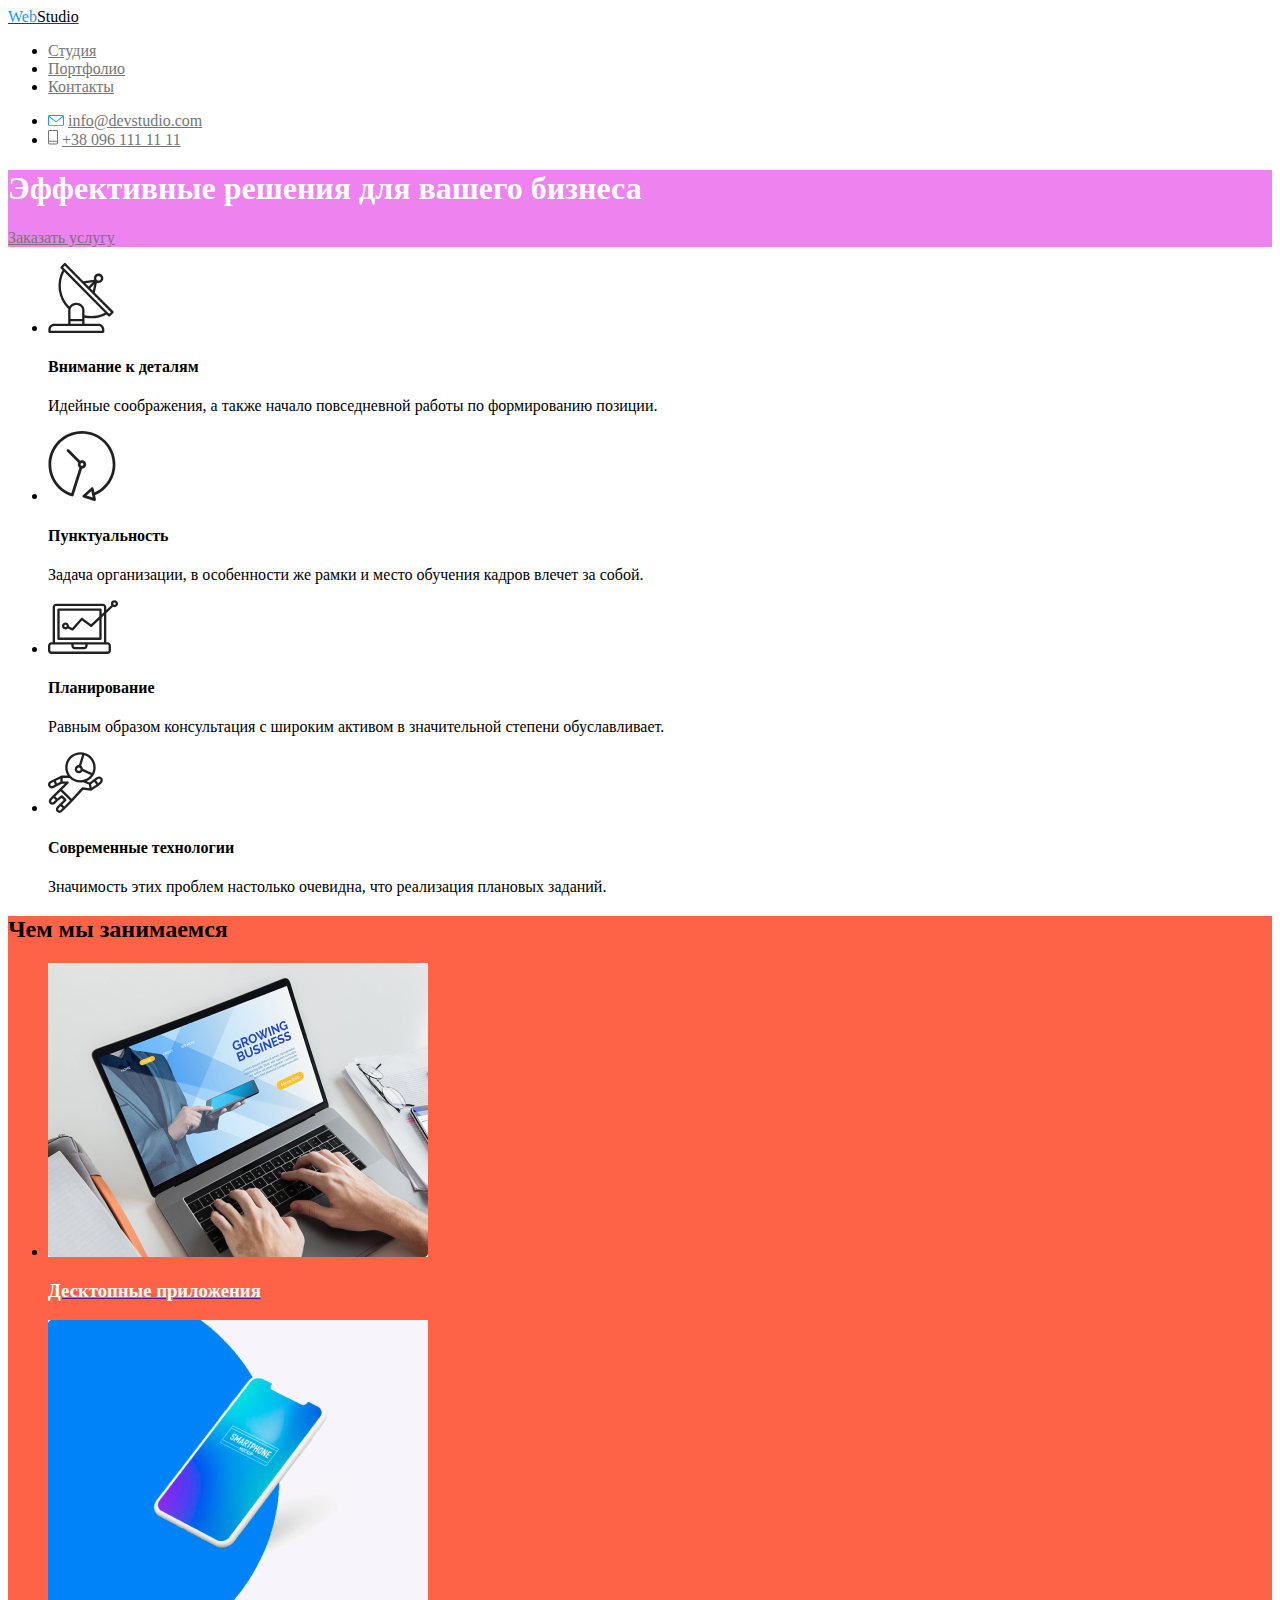
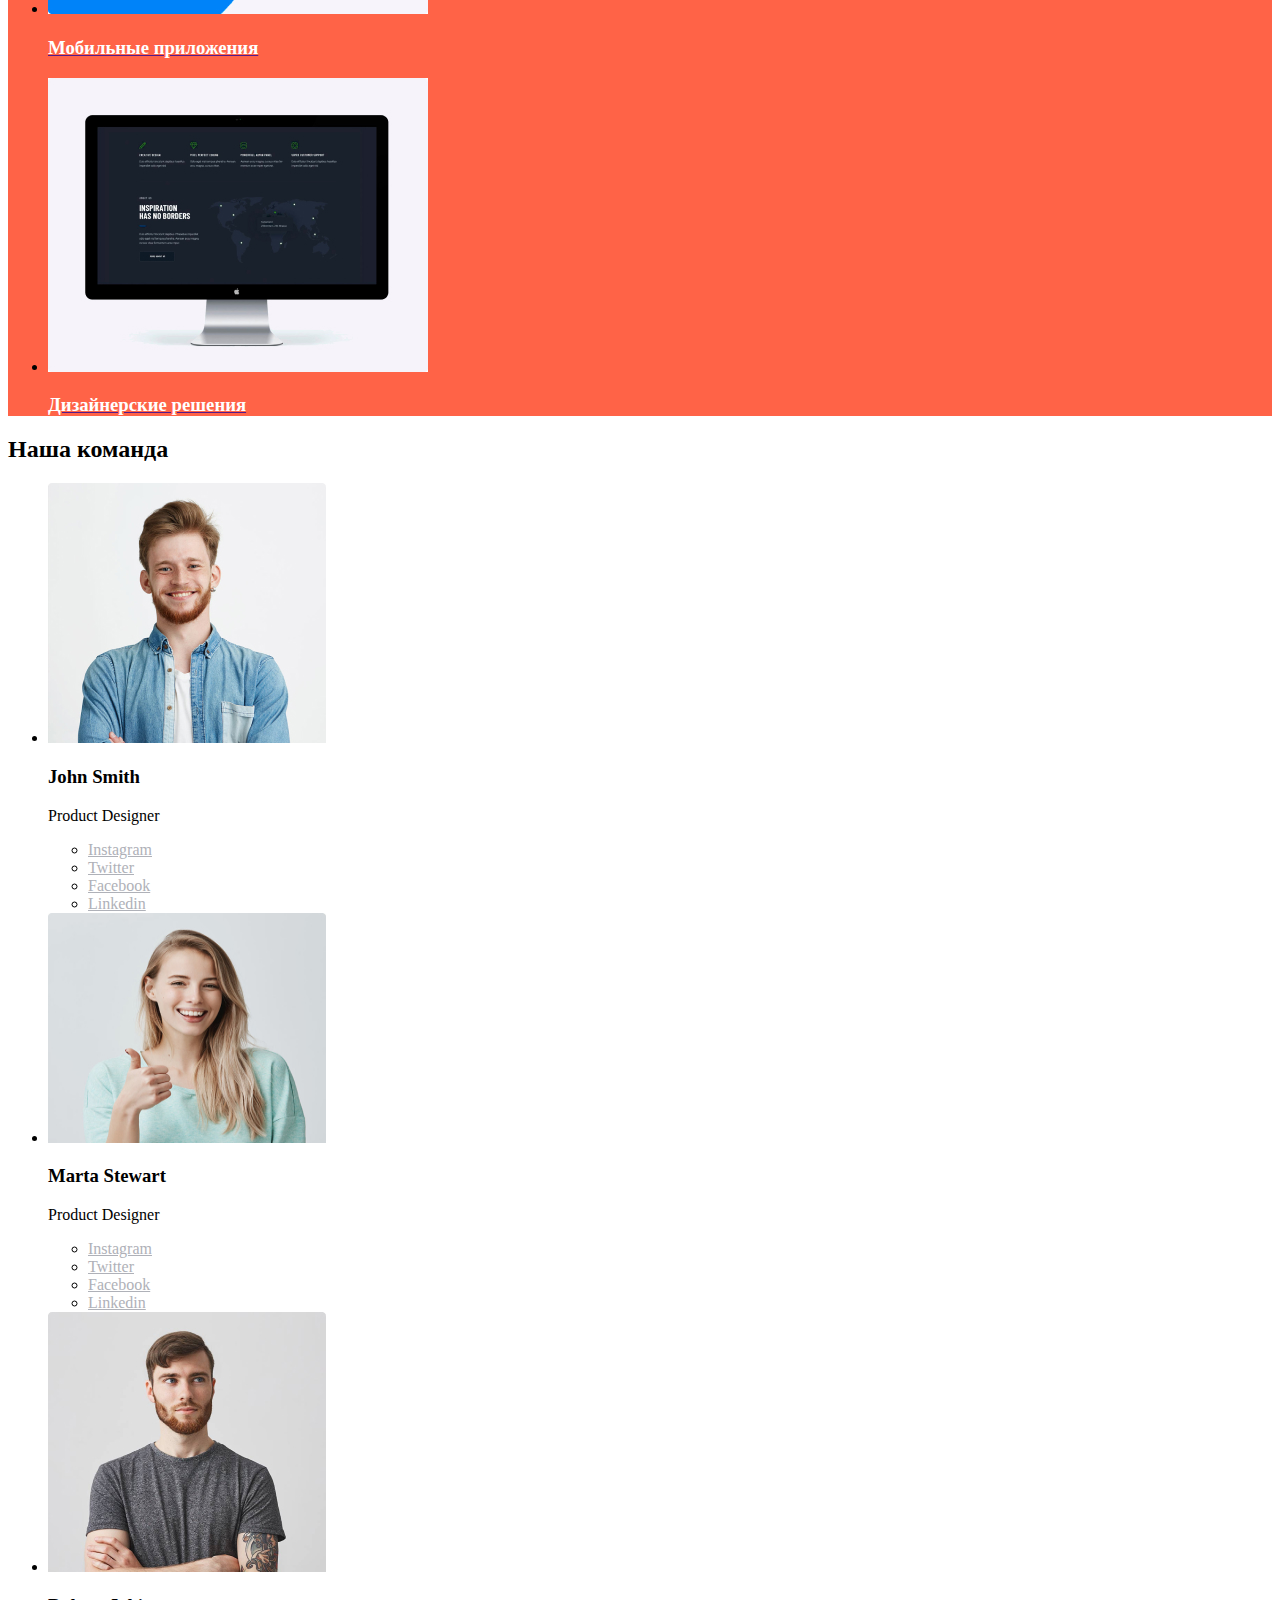
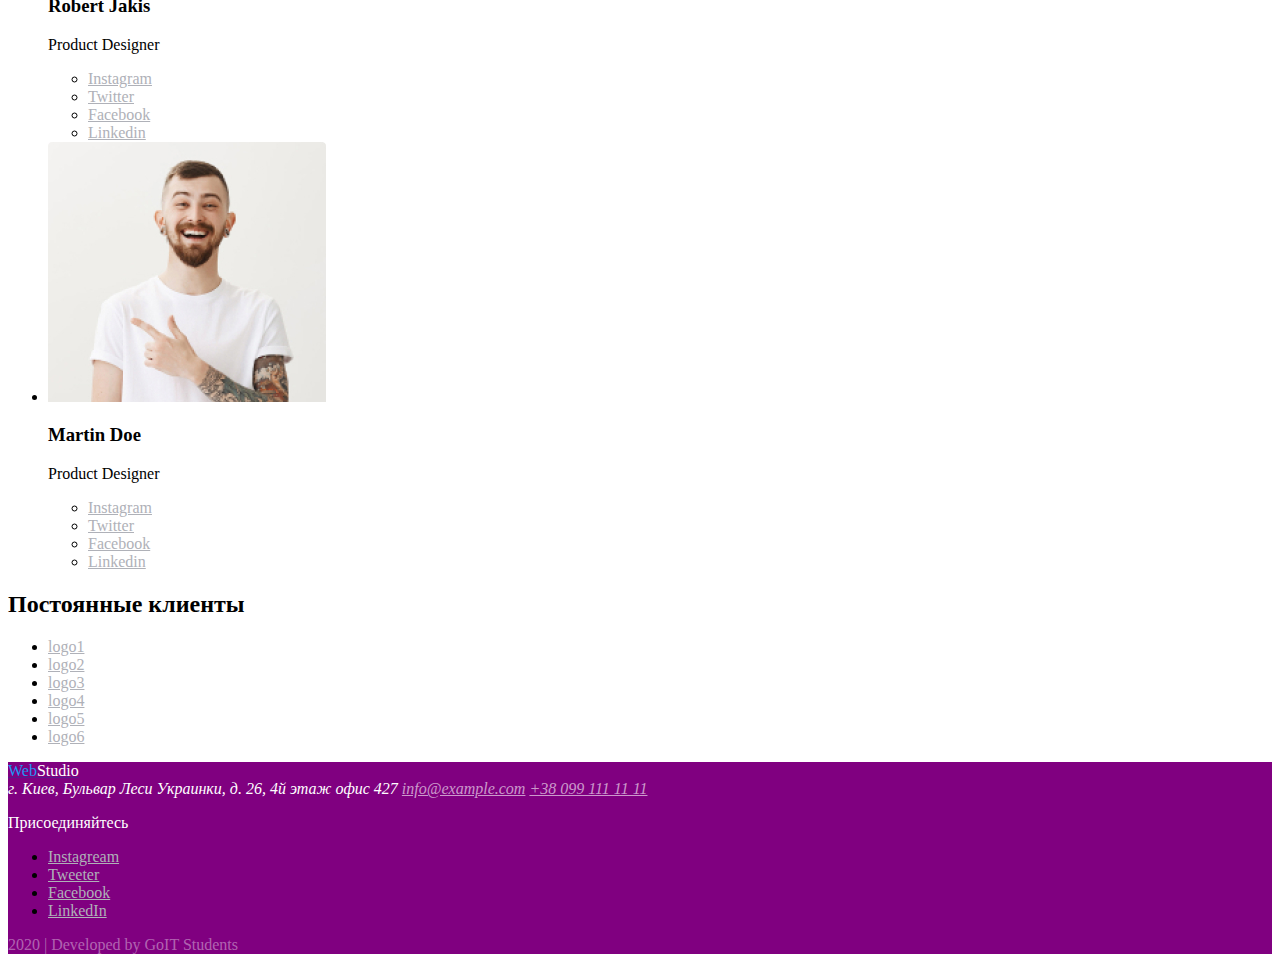
==== index.html @ 1c96712e "dz" ====
<!DOCTYPE html>
<html lang="ru">


<head>
    <meta charset="UTF-8" />
    <meta name="viewport" content="width=device-width, initial-scale=1.0" />
    <title>Studio</title>
    <link rel="stylesheet" href="./css/style.css">
</head>



<body>
    <!-- Шапка сайта! -->
    <header>
        <nav>
            <a href=""><span class="logotype1">Web</span><span class="logo-studio1">Studio</span></a>
            <ul>
                <li><a href="" class="studio">Студия</a></li>
                <li>
                    <a href="" class="portfolio">Портфолио</a>
                </li>
                <li><a href="" class="contacts">Контакты</a></li>
            </ul>


            <ul>
                <li>
                    <img src="./images/mail.svg" alt="почта" />
                    <a href="mailto:info@devstudio.com" class="mail">info@devstudio.com</a>

                </li>


                <li>
                    <img src="./images/phone.svg" alt="телефон" />
                    <a href="tel:+380961111111" class="number">+38 096 111 11 11</a>
                </li>
            </ul>
        </nav>
    </header>
    <main>
        <section class="decision">
            <h1 class="decision-title">Эффективные решения для вашего бизнеса</h1>

            <a href="" class="to-order">Заказать услугу</a>
        </section>
        <section>
            <ul>
                <li>

                    <img src="./images/sattelite.svg" alt="спутник" />

                    <h4>Внимание к деталям</h4>

                    <p>
                        Идейные соображения, а также начало повседневной работы по формированию позиции.
                    </p>

                </li>
                <li>

                    <img src="./images/watch.svg" alt="часы" />
                    <h4>Пунктуальность</h4>

                    <p>Задача организации, в особенности же рамки и место обучения кадров влечет за собой.

                    </p>

                </li>
                <li>

                    <img src="./images/diagram.svg" alt="диаграмма" />
                    <h4>Планирование</h4>

                    <p>Равным образом консультация с широким активом в значительной степени обуславливает.</p>

                </li>
                <li>

                    <img src="./images/spaceman.svg" alt="космонавт" />
                    <h4>Современные технологии</h4>

                    <p>Значимость этих проблем настолько очевидна, что реализация плановых заданий.
                    </p>



                </li>
            </ul>

        </section>
        <section class="doing">
            <h2 class="doing-title">Чем мы занимаемся</h2>

            <ul>
                <li>


                    <!--Графический контент:фотография-->
                    <!--Чем мы занимаемся-->

                    <a href=""><img src="./images/laptop.jpg " alt="ноутбук" width="380" height="294" />

                        <h3 class="doing-desctop">Десктопные приложения</h3>
                    </a>
                </li>

                <li>
                    <a href=""><img src="./images/mobile.jpg" alt="смартфон" width="380" height="294">

                        <h3 class="doing-mobile">Мобильные приложения</h3>
                    </a>
                </li>

                <li>

                    <a href=""><img src="./images/display.jpg" alt="дисплей" width="380" height="294" />

                        <h3 class="doing-display">Дизайнерские решения</h3>
                    </a>


                </li>
            </ul>
            </div>
        </section>
        <section>

            <h2>Наша команда</h2>

            <ul>
                <li>
                    <img src="./images/john.jpg" alt="Джон Смитт" width="278" height="260">
                    <h3>John Smith</h3>
                    <p>Product Designer</p>
                    <ul>
                        <li><a href="" aria-label="Ссылка на Instagram" class="john-link">Instagram</a></li>
                        <li><a href="" aria-label="Ссылка на Twitter" class="john-link">Twitter</a></li>
                        <li><a href="" aria-label="Ссылка на Facebook" class="john-link">Facebook</a></li>
                        <li><a href="" aria-label="Ссылка на Linkedin" class="john-link">Linkedin</a></li>
                    </ul>
                </li>

                <li>
                    <img src="./images/marta.jpg" alt="Марта Стюарт" width="278" height="230">
                    <h3>Marta Stewart</h3>
                    <p>Product Designer</p>
                    <ul>
                        <li><a href="" aria-label="Ссылка на Instagram" class="marta-link">Instagram</a></li>
                        <li><a href="" aria-label="Ссылка на Twitter" class="marta-link">Twitter</a></li>
                        <li><a href="" aria-label="Ссылка на Facebook" class="marta-link">Facebook</a></li>
                        <li><a href="" aria-label="Ссылка на Linkedin" class="marta-link">Linkedin</a></li>
                    </ul>
                </li>


                <li>
                    <img src="./images/robert.jpg" alt="Роберт Джакис" width="278" height="260">
                    <h3>Robert Jakis</h3>
                    <p>Product Designer</p>
                    <ul>
                        <li><a href="" aria-label="Ссылка на Instagram" class="robert-link">Instagram</a></li>
                        <li><a href="" aria-label="Ссылка на Twitter" class="robert-link">Twitter</a></li>
                        <li><a href="" aria-label="Ссылка на Facebook" class="robert-link">Facebook</a></li>
                        <li><a href="" aria-label="Ссылка на Linkedin" class="robert-link">Linkedin</a></li>
                    </ul>
                </li>

                <li>
                    <img src="./images/martin.jpg" alt="Мартин Доу" width="278" height="260">
                    <h3>Martin Doe</h3>
                    <p>Product Designer</p>
                    <ul>
                        <li><a href="" aria-label="Ссылка на Instagram" class="martin-link">Instagram</a></li>
                        <li><a href="" aria-label="Ссылка на Twitter" class="martin-link">Twitter</a></li>
                        <li><a href="" aria-label="Ссылка на Facebook" class="martin-link">Facebook</a></li>
                        <li><a href="" aria-label="Ссылка на Linkedin" class="martin-link">Linkedin</a></li>
                    </ul>
                </li>
            </ul>
            <h2>Постоянные клиенты</h2>

            <ul>
                <li><a href=" " aria-label="ссылка на логотип1 " class="logo">logo1</a></li>
                <li><a href=" " aria-label="ссылка на логотип2 " class="logo">logo2</a></li>
                <li><a href=" " aria-label="ссылка на логотип3 " class="logo">logo3</a></li>
                <li><a href=" " aria-label="ссылка на логотип4 " class="logo">logo4</a></li>
                <li><a href=" " aria-label="ссылка на логотип5 " class="logo">logo5</a></li>
                <li><a href=" " aria-label="ссылка на логотип6 " class="logo">logo6</a></li>


            </ul>
        </section>
    </main>
    <footer class="foot">
        <a href=""><span class="logotype2">Web</span><span class="logo-studio2">Studio</span></a> <address>
            <span class="foot-adress">г. Киев, 
            Бульвар Леси Украинки, д. 26, 
            4й этаж офис 427</span>
            <a href="mailto:info@example.com  " class="foot-mail">info@example.com</a>
            <a href="tel:+380991111111 " class="foot-phone">+38 099 111 11 11</a>
          </address>
        <p class="foot-join">Присоединяйтесь</p>
        <ul>
            <li><a href=" " aria-label="ссылка на Инстаграмм " class="foot-link">Instagream</a></li>
            <li><a href=" " aria-label="ссылка на Твиттер " class="foot-link">Tweeter</a></li>
            <li><a href=" " aria-label="ссылка на Фейсбук " class="foot-link">Facebook</a></li>
            <li><a href=" " aria-label="ссылка на ЛинкедИн " class="foot-link">LinkedIn</a></li>

        </ul>
        <p class="foot-end">2020 | Developed by GoIT Students </p>


    </footer>
</body>
---- css/style.css ----
.body {
                                                                color: teal;
                                                                background-color: tomato;
                                                            }
                                                            
                                                            .logotype1 {
                                                                color: #2196F3;
                                                            }
                                                            
                                                            .logo-studio1 {
                                                                color: black
                                                            }
                                                            
                                                            .studio {
                                                                color: #757575;
                                                            }
                                                            
                                                            .studio:hover,
                                                            .studio:focus {
                                                                color: #2196F3;
                                                            }
                                                            
                                                            .portfolio {
                                                                color: #757575;
                                                            }
                                                            
                                                            .portfolio:hover,
                                                            .portfolio:focus {
                                                                color: #2196F3;
                                                            }
                                                            
                                                            .contacts {
                                                                color: #757575;
                                                            }
                                                            
                                                            .contacts:hover,
                                                            .contacts:focus {
                                                                color: #2196F3;
                                                            }
                                                            
                                                            .mail {
                                                                color: #757575;
                                                            }
                                                            
                                                            .mail:hover,
                                                            .mail:focus {
                                                                color: #2196F3;
                                                            }
                                                            
                                                            .number {
                                                                color: #757575;
                                                            }
                                                            
                                                            .number:hover,
                                                            .number:focus {
                                                                color: #2196F3;
                                                            }
                                                            
                                                            .decision {
                                                                background-color: violet;
                                                            }
                                                            
                                                            .decision-title {
                                                                color: white;
                                                            }
                                                            
                                                            .to-order {
                                                                color: #757575;
                                                            }
                                                            
                                                            .to-order:hover,
                                                            .to-order:focus {
                                                                color: #2196F3;
                                                            }
                                                            
                                                            .doing {
                                                                background-color: tomato;
                                                            }
                                                            
                                                            .doing-title {
                                                                color: black;
                                                            }
                                                            
                                                            .doing-desctop {
                                                                color: white;
                                                            }
                                                            
                                                            .doing-desctop:focus {
                                                                color: #2196F3;
                                                            }
                                                            
                                                            .doing-mobile {
                                                                color: white;
                                                            }
                                                            
                                                            .doing-mobile:focus {
                                                                color: #2196F3;
                                                            }
                                                            
                                                            .doing-display {
                                                                color: white;
                                                            }
                                                            
                                                            .doing-display:focus {
                                                                color: #2196F3;
                                                            }
                                                            
                                                            .john-link {
                                                                color: #AFB1B8;
                                                            }
                                                            
                                                            .john-link:hover,
                                                            .john-link:focus {
                                                                color: #2196F3;
                                                            }
                                                            
                                                            .marta-link {
                                                                color: #AFB1B8;
                                                            }
                                                            
                                                            .marta-link:hover,
                                                            .marta-link:focus {
                                                                color: #2196F3;
                                                            }
                                                            
                                                            .robert-link {
                                                                color: #AFB1B8;
                                                            }
                                                            
                                                            .robert-link:hover,
                                                            .robert-link:focus {
                                                                color: #2196F3;
                                                            }
                                                            
                                                            .martin-link {
                                                                color: #AFB1B8;
                                                            }
                                                            
                                                            .martin-link:hover,
                                                            .martin-link:focus {
                                                                color: #2196F3;
                                                            }
                                                            
                                                            .logo {
                                                                color: #AFB1B8;
                                                            }
                                                            
                                                            .logo:hover,
                                                            .logo:focus {
                                                                color: #2196F3;
                                                            }
                                                            
                                                            .logotype2 {
                                                                color: #2196F3;
                                                            }
                                                            
                                                            .logo-studio2 {
                                                                color: white;
                                                            }
                                                            
                                                            .body {
                                                                color: green;
                                                            }
                                                            
                                                            .foot {
                                                                background-color: purple;
                                                            }
                                                            
                                                            .foot-join {
                                                                color: white;
                                                            }
                                                            
                                                            .foot-adress {
                                                                color: white;
                                                            }
                                                            
                                                            .foot-link {
                                                                color: #AFB1B8;
                                                            }
                                                            
                                                            .foot-link:hover,
                                                            .foot-link:focus {
                                                                color: #2196F3;
                                                            }
                                                            
                                                            .foot-mail {
                                                                color: rgba(255, 255, 255, 0.6);
                                                                ;
                                                            }
                                                            
                                                            .foot-phone {
                                                                color: rgba(255, 255, 255, 0.6);
                                                            }
                                                            
                                                            .foot-end {
                                                                color: rgba(255, 255, 255, 0.4);
                                                            }
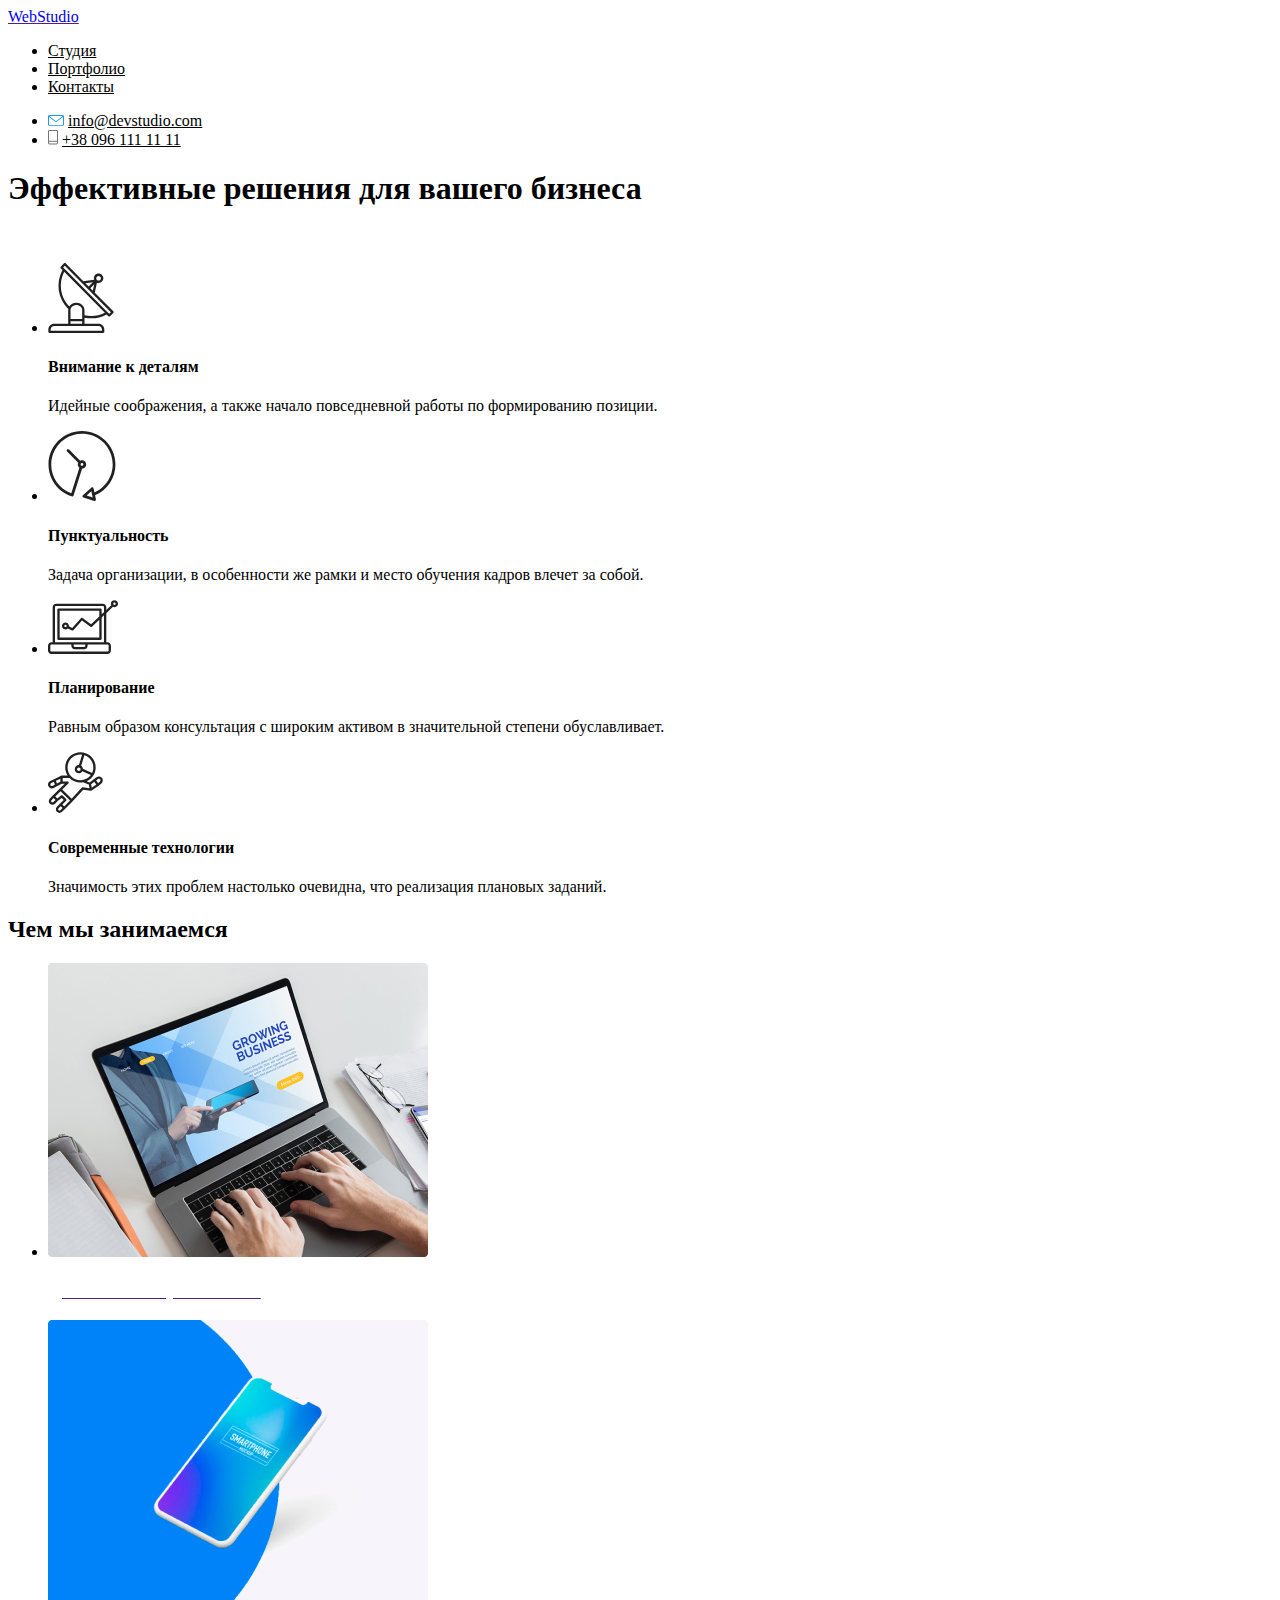
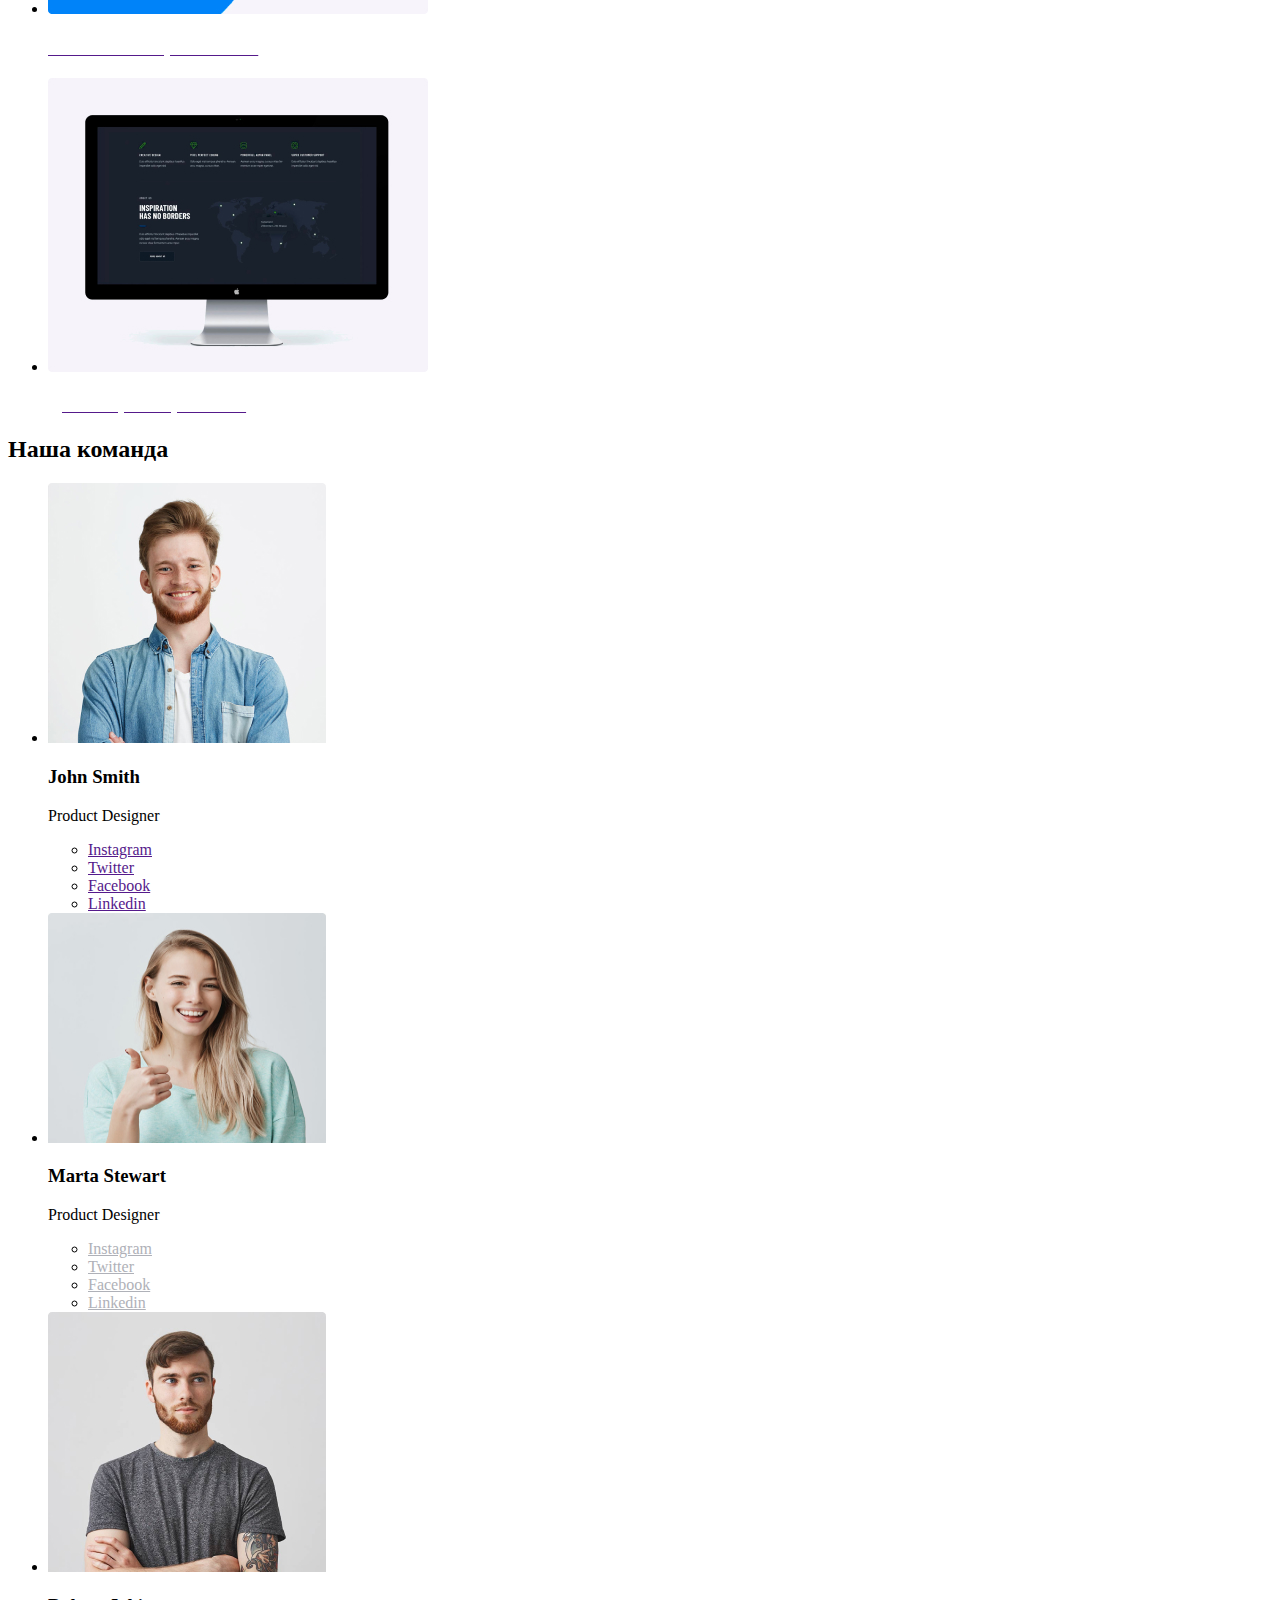
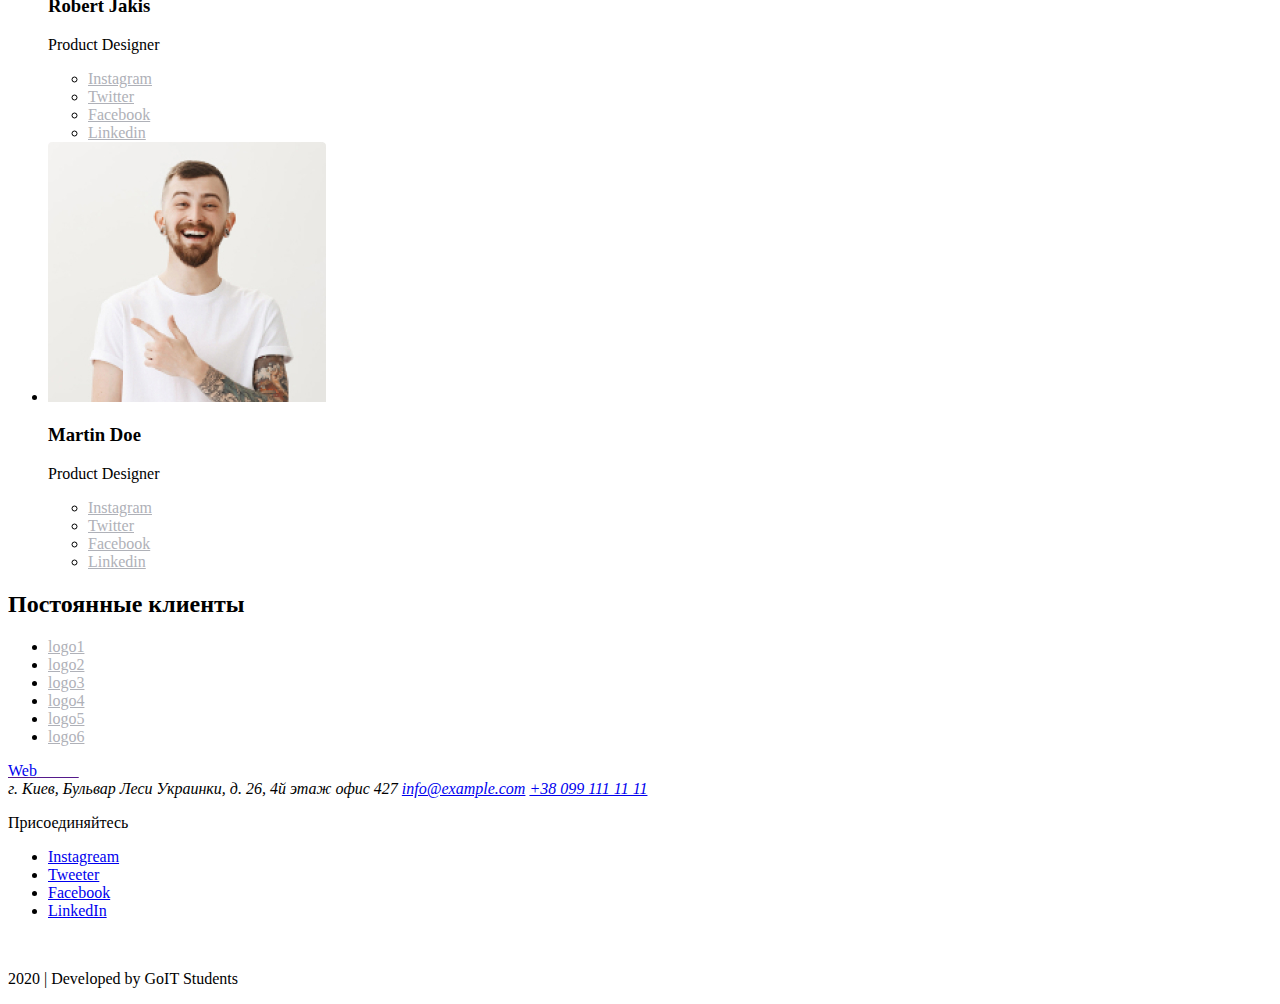
==== commit a59cb82d: "kjj;" ====
--- a/index.html
+++ b/index.html
@@ -15,11 +15,11 @@
     <!-- Шапка сайта! -->
     <header>
         <nav>
-            <a href=""><span class="logotype1">Web</span><span class="logo-studio1">Studio</span></a>
-            <ul>
-                <li><a href="" class="studio">Студия</a></li>
-                <li>
-                    <a href="" class="portfolio">Портфолио</a>
+            <a href=""><span class="web">Web</span><span class="stud-logo">Studio</span></a>
+            <ul>
+                <li><a href="" class="studio-current">Студия</a></li>
+                <li>
+                    <a href="portfolio.html" class="portfolio">Портфолио</a>
                 </li>
                 <li><a href="" class="contacts">Контакты</a></li>
             </ul>
@@ -41,12 +41,12 @@
         </nav>
     </header>
     <main>
-        <section class="decision">
-            <h1 class="decision-title">Эффективные решения для вашего бизнеса</h1>
-
-            <a href="" class="to-order">Заказать услугу</a>
-        </section>
-        <section>
+        <section class="section">
+            <h1 class="section-title">Эффективные решения для вашего бизнеса</h1>
+
+            <a href="" class="button-order">Заказать услугу</a>
+        </section>
+        <section class="section">
             <ul>
                 <li>
 
@@ -90,9 +90,9 @@
                 </li>
             </ul>
 
-        </section>
-        <section class="doing">
-            <h2 class="doing-title">Чем мы занимаемся</h2>
+
+
+            <h2 class="section-title">Чем мы занимаемся</h2>
 
             <ul>
                 <li>
@@ -124,11 +124,11 @@
 
                 </li>
             </ul>
-            </div>
-        </section>
-        <section>
-
-            <h2>Наша команда</h2>
+
+        </section>
+        <section class="section">
+
+            <h2 class="section-title">Наша команда</h2>
 
             <ul>
                 <li>
@@ -180,7 +180,9 @@
                     </ul>
                 </li>
             </ul>
-            <h2>Постоянные клиенты</h2>
+        </section>
+        <section class="section">
+            <h2 class="section-title">Постоянные клиенты</h2>
 
             <ul>
                 <li><a href=" " aria-label="ссылка на логотип1 " class="logo">logo1</a></li>
@@ -195,7 +197,7 @@
         </section>
     </main>
     <footer class="foot">
-        <a href=""><span class="logotype2">Web</span><span class="logo-studio2">Studio</span></a> <address>
+        <a href=""><span class="logo-foot">Web</span><span class="logo-studio">Studio</span></a> <address>
             <span class="foot-adress">г. Киев, 
             Бульвар Леси Украинки, д. 26, 
             4й этаж офис 427</span>
@@ -210,6 +212,7 @@
             <li><a href=" " aria-label="ссылка на ЛинкедИн " class="foot-link">LinkedIn</a></li>
 
         </ul>
+        <a href="" class="button-follower">Подписаться</a>
         <p class="foot-end">2020 | Developed by GoIT Students </p>
 
 
--- a/css/style.css
+++ b/css/style.css
@@ -1,197 +1,166 @@
-                                                            .body {
-                                                                color: teal;
-                                                                background-color: tomato;
-                                                            }
-                                                            
-                                                            .logotype1 {
-                                                                color: #2196F3;
-                                                            }
-                                                            
-                                                            .logo-studio1 {
-                                                                color: black
-                                                            }
-                                                            
-                                                            .studio {
-                                                                color: #757575;
-                                                            }
-                                                            
-                                                            .studio:hover,
-                                                            .studio:focus {
-                                                                color: #2196F3;
-                                                            }
-                                                            
-                                                            .portfolio {
-                                                                color: #757575;
-                                                            }
-                                                            
-                                                            .portfolio:hover,
-                                                            .portfolio:focus {
-                                                                color: #2196F3;
-                                                            }
-                                                            
-                                                            .contacts {
-                                                                color: #757575;
-                                                            }
-                                                            
-                                                            .contacts:hover,
-                                                            .contacts:focus {
-                                                                color: #2196F3;
-                                                            }
-                                                            
-                                                            .mail {
-                                                                color: #757575;
-                                                            }
-                                                            
-                                                            .mail:hover,
-                                                            .mail:focus {
-                                                                color: #2196F3;
-                                                            }
-                                                            
-                                                            .number {
-                                                                color: #757575;
-                                                            }
-                                                            
-                                                            .number:hover,
-                                                            .number:focus {
-                                                                color: #2196F3;
-                                                            }
-                                                            
-                                                            .decision {
-                                                                background-color: violet;
-                                                            }
-                                                            
-                                                            .decision-title {
-                                                                color: white;
-                                                            }
-                                                            
-                                                            .to-order {
-                                                                color: #757575;
-                                                            }
-                                                            
-                                                            .to-order:hover,
-                                                            .to-order:focus {
-                                                                color: #2196F3;
-                                                            }
-                                                            
-                                                            .doing {
-                                                                background-color: tomato;
-                                                            }
-                                                            
-                                                            .doing-title {
-                                                                color: black;
-                                                            }
-                                                            
-                                                            .doing-desctop {
-                                                                color: white;
-                                                            }
-                                                            
-                                                            .doing-desctop:focus {
-                                                                color: #2196F3;
-                                                            }
-                                                            
-                                                            .doing-mobile {
-                                                                color: white;
-                                                            }
-                                                            
-                                                            .doing-mobile:focus {
-                                                                color: #2196F3;
-                                                            }
-                                                            
-                                                            .doing-display {
-                                                                color: white;
-                                                            }
-                                                            
-                                                            .doing-display:focus {
-                                                                color: #2196F3;
-                                                            }
-                                                            
-                                                            .john-link {
-                                                                color: #AFB1B8;
-                                                            }
-                                                            
-                                                            .john-link:hover,
-                                                            .john-link:focus {
-                                                                color: #2196F3;
-                                                            }
-                                                            
-                                                            .marta-link {
-                                                                color: #AFB1B8;
-                                                            }
-                                                            
-                                                            .marta-link:hover,
-                                                            .marta-link:focus {
-                                                                color: #2196F3;
-                                                            }
-                                                            
-                                                            .robert-link {
-                                                                color: #AFB1B8;
-                                                            }
-                                                            
-                                                            .robert-link:hover,
-                                                            .robert-link:focus {
-                                                                color: #2196F3;
-                                                            }
-                                                            
-                                                            .martin-link {
-                                                                color: #AFB1B8;
-                                                            }
-                                                            
-                                                            .martin-link:hover,
-                                                            .martin-link:focus {
-                                                                color: #2196F3;
-                                                            }
-                                                            
-                                                            .logo {
-                                                                color: #AFB1B8;
-                                                            }
-                                                            
-                                                            .logo:hover,
-                                                            .logo:focus {
-                                                                color: #2196F3;
-                                                            }
-                                                            
-                                                            .logotype2 {
-                                                                color: #2196F3;
-                                                            }
-                                                            
-                                                            .logo-studio2 {
-                                                                color: white;
-                                                            }
-                                                            
-                                                            .body {
-                                                                color: green;
-                                                            }
-                                                            
-                                                            .foot {
-                                                                background-color: purple;
-                                                            }
-                                                            
-                                                            .foot-join {
-                                                                color: white;
-                                                            }
-                                                            
-                                                            .foot-adress {
-                                                                color: white;
-                                                            }
-                                                            
-                                                            .foot-link {
-                                                                color: #AFB1B8;
-                                                            }
-                                                            
-                                                            .foot-link:hover,
-                                                            .foot-link:focus {
-                                                                color: #2196F3;
-                                                            }
-                                                            
-                                                            .foot-mail {
-                                                                color: rgba(255, 255, 255, 0.6);
-                                                                ;
-                                                            }
-                                                            
-                                                            .foot-phone {
-                                                                color: rgba(255, 255, 255, 0.6);
-                                                            }
-                                                            
-                                                            .foot-end {
-                                                                color: rgba(255, 255, 255, 0.4);
-                                                            }+.section-title {
+    color: var(--tital-color);
+}
+
+
+/*site head*/
+
+.web {
+    color: var(--accent-color)
+}
+
+.stud-logo {
+    color: var(--tital-color)
+}
+
+.studio {
+    color: var(--primary-color)
+}
+
+.studio-current {
+    color: var(--tital-color);
+}
+
+.studio:hover,
+.studio:focus {
+    color: var(--accent-color);
+}
+
+.portfolio {
+    color: var(--primary-color);
+}
+
+.portfolio-current {
+    color: var(--tital-color);
+}
+
+.portfolio:hover,
+.portfolio:focus {
+    color: var(--accent-color);
+}
+
+.contacts {
+    color: var(--primary-color);
+}
+
+.contacts:hover,
+.contacts:focus {
+    color: var(--accent-color);
+}
+
+.mail {
+    color: var(--primary-color);
+}
+
+.mail:hover,
+.mail:focus {
+    color: var(--accent-color);
+}
+
+.number {
+    color: var(--primary-color);
+}
+
+.number:hover,
+.number:focus {
+    color: var(--accent-color);
+}
+
+
+/*чем мы занимаемся*/
+
+. .decision-title {
+    color: white;
+}
+
+.doing-desctop {
+    color: white;
+}
+
+.doing-desctop:focus {
+    color: var(--accent-color);
+}
+
+.doing-mobile {
+    color: white;
+}
+
+.doing-mobile:focus {
+    color: var(--accent-color);
+}
+
+.doing-display {
+    color: white;
+}
+
+.doing-display:focus {
+    color: var(--accent-color);
+}
+
+
+/*Наша команда*/
+
+
+}
+.john-link {
+    color: #AFB1B8;
+}
+.john-link:hover,
+.john-link:focus {
+    color: var(--accent-color);
+}
+.marta-link {
+    color: #AFB1B8;
+}
+.marta-link:hover,
+.marta-link:focus {
+    color: var(--accent-color);
+}
+.robert-link {
+    color: #AFB1B8;
+}
+.robert-link:hover,
+.robert-link:focus {
+    color: var(--accent-color);
+}
+.martin-link {
+    color: #AFB1B8;
+}
+.martin-link:hover,
+.martin-link:focus {
+    color: var(--accent-color);
+}
+
+/*Постоянные клиенты*/
+.logo {
+    color: #AFB1B8;
+}
+.logo:hover,
+.logo:focus {
+    color: var(--accent-color);
+}
+.logo-foot {
+    color: var(--accent-color);
+}
+.logo-studio {
+    color: white;
+}
+
+/*кнопка*/
+.button-order {
+    color: white;
+    background-color: var(--accent-color);
+}
+.button-follower {
+    color: white;
+    background-color: var(--accent-color);
+}
+.font {
+    background-color: darkslategray;
+}
+.button-list {
+    color: black;
+}
+.button-list:hover {
+    color: var(--accent-color)
+}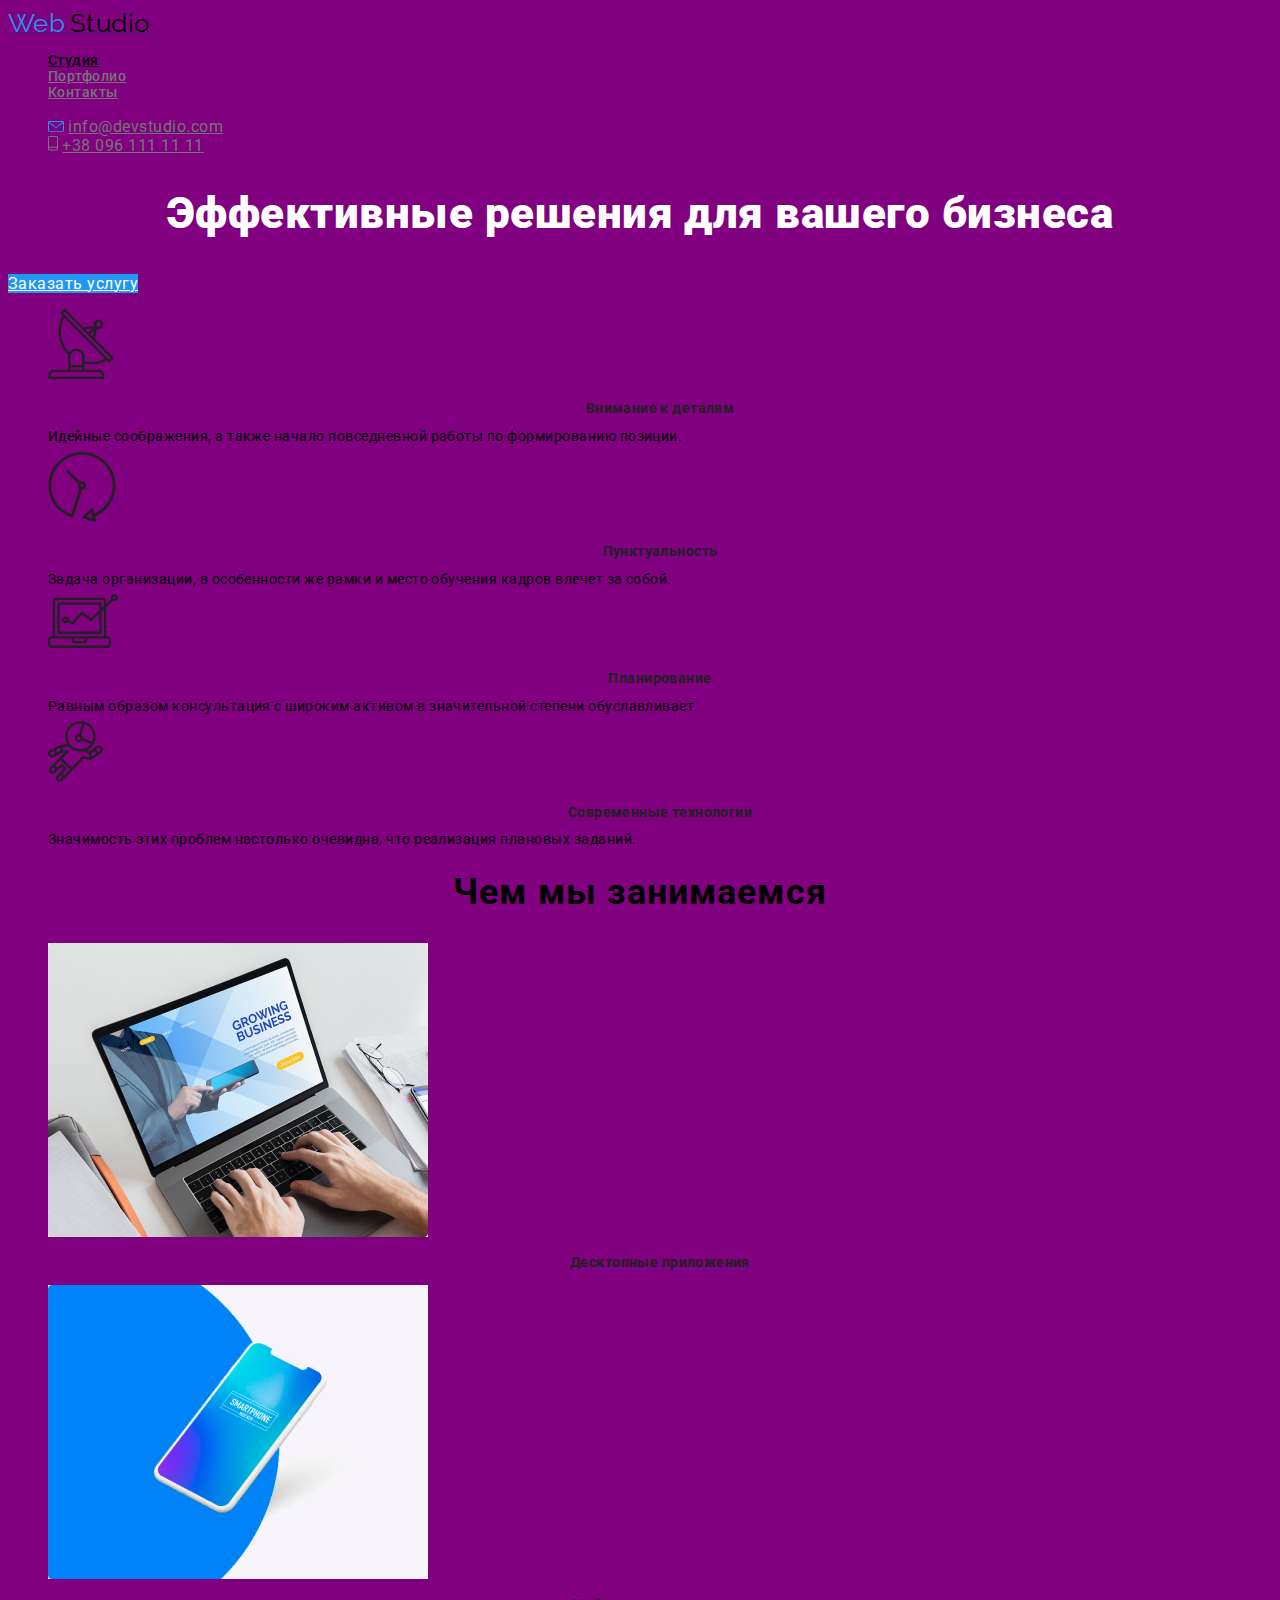
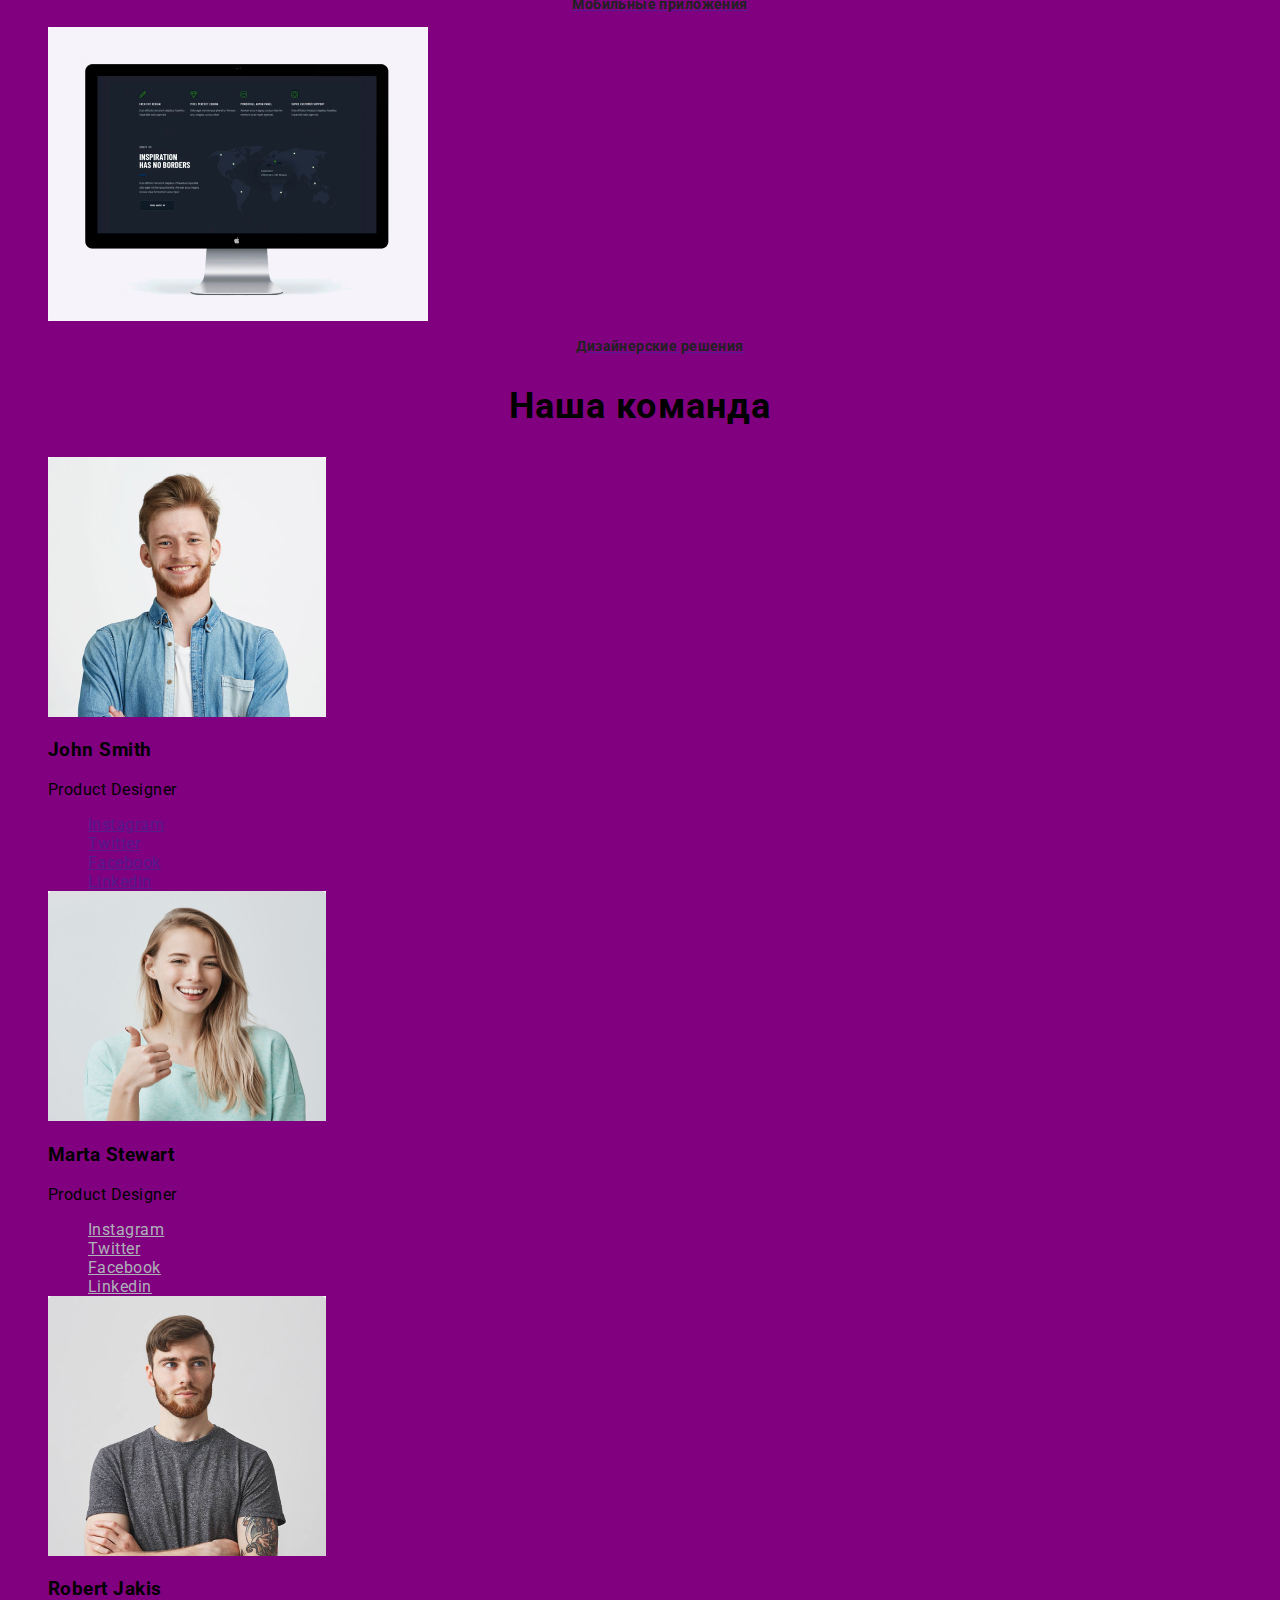
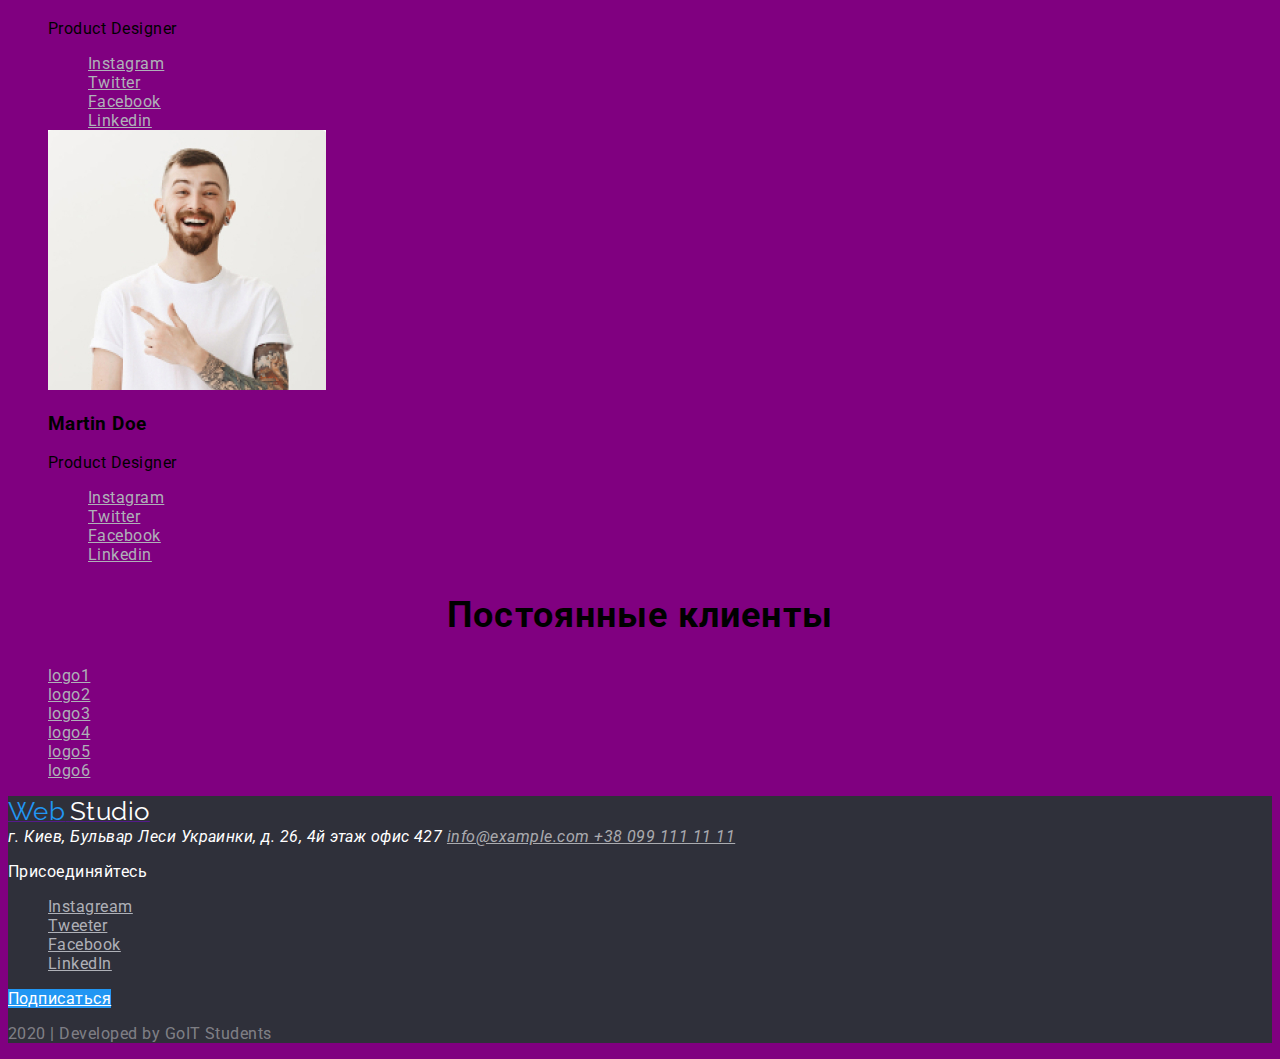
==== commit 06d6965d: "dz2" ====
--- a/index.html
+++ b/index.html
@@ -1,22 +1,25 @@
 <!DOCTYPE html>
 <html lang="ru">
-
 
 <head>
     <meta charset="UTF-8" />
     <meta name="viewport" content="width=device-width, initial-scale=1.0" />
     <title>Studio</title>
-    <link rel="stylesheet" href="./css/style.css">
+    <link rel="stylesheet" href="./css/style.css" />
+    <link rel="stylesheet" href="./css/common.css" />
+    <link rel="stylesheet" href="./css/footer.css" />
+    <link href="https://fonts.googleapis.com/css2?family=Raleway:wght@700&family=Roboto:wght@400;500;700;900&display=swap" rel="stylesheet">
 </head>
-
-
 
 <body>
     <!-- Шапка сайта! -->
     <header>
         <nav>
-            <a href=""><span class="web">Web</span><span class="stud-logo">Studio</span></a>
-            <ul>
+            <a href="">
+                <span class="nav-web">Web</span>
+                <span class="nav-studio">Studio</span>
+            </a>
+            <ul class="features">
                 <li><a href="" class="studio-current">Студия</a></li>
                 <li>
                     <a href="portfolio.html" class="portfolio">Портфолио</a>
@@ -24,14 +27,13 @@
                 <li><a href="" class="contacts">Контакты</a></li>
             </ul>
 
-
             <ul>
                 <li>
                     <img src="./images/mail.svg" alt="почта" />
-                    <a href="mailto:info@devstudio.com" class="mail">info@devstudio.com</a>
-
-                </li>
-
+                    <a href="mailto:info@devstudio.com" class="mail">
+              info@devstudio.com
+            </a>
+                </li>
 
                 <li>
                     <img src="./images/phone.svg" alt="телефон" />
@@ -41,180 +43,261 @@
         </nav>
     </header>
     <main>
-        <section class="section">
-            <h1 class="section-title">Эффективные решения для вашего бизнеса</h1>
+        <section>
+            <h1 class="section">Эффективные решения для вашего бизнеса</h1>
 
             <a href="" class="button-order">Заказать услугу</a>
         </section>
-        <section class="section">
-            <ul>
-                <li>
-
+        <section>
+            <ul>
+                <li>
                     <img src="./images/sattelite.svg" alt="спутник" />
 
-                    <h4>Внимание к деталям</h4>
-
-                    <p>
+                    <h4 class="section-list">Внимание к деталям</h4>
+
+                    <p class="section-text">
                         Идейные соображения, а также начало повседневной работы по формированию позиции.
                     </p>
-
-                </li>
-                <li>
-
+                </li>
+                <li>
                     <img src="./images/watch.svg" alt="часы" />
-                    <h4>Пунктуальность</h4>
-
-                    <p>Задача организации, в особенности же рамки и место обучения кадров влечет за собой.
-
+                    <h4 class="section-list">Пунктуальность</h4>
+
+                    <p class="section-text">
+                        Задача организации, в особенности же рамки и место обучения кадров влечет за собой.
                     </p>
-
-                </li>
-                <li>
-
+                </li>
+                <li>
                     <img src="./images/diagram.svg" alt="диаграмма" />
-                    <h4>Планирование</h4>
-
-                    <p>Равным образом консультация с широким активом в значительной степени обуславливает.</p>
-
-                </li>
-                <li>
-
+                    <h4 class="section-list">Планирование</h4>
+
+                    <p class="section-text">
+                        Равным образом консультация с широким активом в значительной степени обуславливает.
+                    </p>
+                </li>
+                <li>
                     <img src="./images/spaceman.svg" alt="космонавт" />
-                    <h4>Современные технологии</h4>
-
-                    <p>Значимость этих проблем настолько очевидна, что реализация плановых заданий.
+                    <h4 class="section-list">Современные технологии</h4>
+
+                    <p class="section-text">
+                        Значимость этих проблем настолько очевидна, что реализация плановых заданий.
                     </p>
-
-
-
-                </li>
-            </ul>
-
-
+                </li>
+            </ul>
 
             <h2 class="section-title">Чем мы занимаемся</h2>
 
             <ul>
                 <li>
-
-
                     <!--Графический контент:фотография-->
                     <!--Чем мы занимаемся-->
 
-                    <a href=""><img src="./images/laptop.jpg " alt="ноутбук" width="380" height="294" />
-
-                        <h3 class="doing-desctop">Десктопные приложения</h3>
+                    <a href="">
+                        <img src="./images/laptop.jpg " alt="ноутбук" width="380" height="294" />
+
+                        <h3 class="section-list">Десктопные приложения</h3>
                     </a>
                 </li>
 
                 <li>
-                    <a href=""><img src="./images/mobile.jpg" alt="смартфон" width="380" height="294">
-
-                        <h3 class="doing-mobile">Мобильные приложения</h3>
+                    <a href="">
+                        <img src="./images/mobile.jpg" alt="смартфон" width="380" height="294" />
+
+                        <h3 class="section-list">Мобильные приложения</h3>
                     </a>
                 </li>
 
                 <li>
-
-                    <a href=""><img src="./images/display.jpg" alt="дисплей" width="380" height="294" />
-
-                        <h3 class="doing-display">Дизайнерские решения</h3>
+                    <a href="">
+                        <img src="./images/display.jpg" alt="дисплей" width="380" height="294" />
+
+                        <h3 class="section-list">Дизайнерские решения</h3>
                     </a>
-
-
-                </li>
-            </ul>
-
+                </li>
+            </ul>
         </section>
-        <section class="section">
-
+        <section>
             <h2 class="section-title">Наша команда</h2>
 
             <ul>
                 <li>
-                    <img src="./images/john.jpg" alt="Джон Смитт" width="278" height="260">
-                    <h3>John Smith</h3>
+                    <img src="./images/john.jpg" alt="Джон Смитт" width="278" height="260" />
+                    <h3 class="name-list">John Smith</h3>
                     <p>Product Designer</p>
                     <ul>
-                        <li><a href="" aria-label="Ссылка на Instagram" class="john-link">Instagram</a></li>
-                        <li><a href="" aria-label="Ссылка на Twitter" class="john-link">Twitter</a></li>
-                        <li><a href="" aria-label="Ссылка на Facebook" class="john-link">Facebook</a></li>
-                        <li><a href="" aria-label="Ссылка на Linkedin" class="john-link">Linkedin</a></li>
+                        <li>
+                            <a href="" aria-label="Ссылка на Instagram" class="john-link">
+                  Instagram
+                </a>
+                        </li>
+                        <li>
+                            <a href="" aria-label="Ссылка на Twitter" class="john-link">
+                  Twitter
+                </a>
+                        </li>
+                        <li>
+                            <a href="" aria-label="Ссылка на Facebook" class="john-link">
+                  Facebook
+                </a>
+                        </li>
+                        <li>
+                            <a href="" aria-label="Ссылка на Linkedin" class="john-link">
+                  Linkedin
+                </a>
+                        </li>
                     </ul>
                 </li>
 
                 <li>
-                    <img src="./images/marta.jpg" alt="Марта Стюарт" width="278" height="230">
-                    <h3>Marta Stewart</h3>
+                    <img src="./images/marta.jpg" alt="Марта Стюарт" width="278" height="230" />
+                    <h3 class="name-list">Marta Stewart</h3>
                     <p>Product Designer</p>
                     <ul>
-                        <li><a href="" aria-label="Ссылка на Instagram" class="marta-link">Instagram</a></li>
-                        <li><a href="" aria-label="Ссылка на Twitter" class="marta-link">Twitter</a></li>
-                        <li><a href="" aria-label="Ссылка на Facebook" class="marta-link">Facebook</a></li>
-                        <li><a href="" aria-label="Ссылка на Linkedin" class="marta-link">Linkedin</a></li>
+                        <li>
+                            <a href="" aria-label="Ссылка на Instagram" class="marta-link">
+                  Instagram
+                </a>
+                        </li>
+                        <li>
+                            <a href="" aria-label="Ссылка на Twitter" class="marta-link">
+                  Twitter
+                </a>
+                        </li>
+                        <li>
+                            <a href="" aria-label="Ссылка на Facebook" class="marta-link">
+                  Facebook
+                </a>
+                        </li>
+                        <li>
+                            <a href="" aria-label="Ссылка на Linkedin" class="marta-link">
+                  Linkedin
+                </a>
+                        </li>
                     </ul>
                 </li>
 
-
-                <li>
-                    <img src="./images/robert.jpg" alt="Роберт Джакис" width="278" height="260">
-                    <h3>Robert Jakis</h3>
+                <li>
+                    <img src="./images/robert.jpg" alt="Роберт Джакис" width="278" height="260" />
+                    <h3 class="name-list">Robert Jakis</h3>
                     <p>Product Designer</p>
                     <ul>
-                        <li><a href="" aria-label="Ссылка на Instagram" class="robert-link">Instagram</a></li>
-                        <li><a href="" aria-label="Ссылка на Twitter" class="robert-link">Twitter</a></li>
-                        <li><a href="" aria-label="Ссылка на Facebook" class="robert-link">Facebook</a></li>
-                        <li><a href="" aria-label="Ссылка на Linkedin" class="robert-link">Linkedin</a></li>
+                        <li>
+                            <a href="" aria-label="Ссылка на Instagram" class="robert-link">
+                  Instagram
+                </a>
+                        </li>
+                        <li>
+                            <a href="" aria-label="Ссылка на Twitter" class="robert-link">
+                  Twitter
+                </a>
+                        </li>
+                        <li>
+                            <a href="" aria-label="Ссылка на Facebook" class="robert-link">
+                  Facebook
+                </a>
+                        </li>
+                        <li>
+                            <a href="" aria-label="Ссылка на Linkedin" class="robert-link">
+                  Linkedin
+                </a>
+                        </li>
                     </ul>
                 </li>
 
                 <li>
-                    <img src="./images/martin.jpg" alt="Мартин Доу" width="278" height="260">
-                    <h3>Martin Doe</h3>
+                    <img src="./images/martin.jpg" alt="Мартин Доу" width="278" height="260" />
+                    <h3 class="name-list">Martin Doe</h3>
                     <p>Product Designer</p>
                     <ul>
-                        <li><a href="" aria-label="Ссылка на Instagram" class="martin-link">Instagram</a></li>
-                        <li><a href="" aria-label="Ссылка на Twitter" class="martin-link">Twitter</a></li>
-                        <li><a href="" aria-label="Ссылка на Facebook" class="martin-link">Facebook</a></li>
-                        <li><a href="" aria-label="Ссылка на Linkedin" class="martin-link">Linkedin</a></li>
+                        <li>
+                            <a href="" aria-label="Ссылка на Instagram" class="martin-link">
+                  Instagram
+                </a>
+                        </li>
+                        <li>
+                            <a href="" aria-label="Ссылка на Twitter" class="martin-link">
+                  Twitter
+                </a>
+                        </li>
+                        <li>
+                            <a href="" aria-label="Ссылка на Facebook" class="martin-link">
+                  Facebook
+                </a>
+                        </li>
+                        <li>
+                            <a href="" aria-label="Ссылка на Linkedin" class="martin-link">
+                  Linkedin
+                </a>
+                        </li>
                     </ul>
                 </li>
             </ul>
         </section>
-        <section class="section">
+        <section>
             <h2 class="section-title">Постоянные клиенты</h2>
 
             <ul>
-                <li><a href=" " aria-label="ссылка на логотип1 " class="logo">logo1</a></li>
-                <li><a href=" " aria-label="ссылка на логотип2 " class="logo">logo2</a></li>
-                <li><a href=" " aria-label="ссылка на логотип3 " class="logo">logo3</a></li>
-                <li><a href=" " aria-label="ссылка на логотип4 " class="logo">logo4</a></li>
-                <li><a href=" " aria-label="ссылка на логотип5 " class="logo">logo5</a></li>
-                <li><a href=" " aria-label="ссылка на логотип6 " class="logo">logo6</a></li>
-
-
+                <li>
+                    <a href=" " aria-label="ссылка на логотип1 " class="logo">logo1</a>
+                </li>
+                <li>
+                    <a href=" " aria-label="ссылка на логотип2 " class="logo">logo2</a>
+                </li>
+                <li>
+                    <a href=" " aria-label="ссылка на логотип3 " class="logo">logo3</a>
+                </li>
+                <li>
+                    <a href=" " aria-label="ссылка на логотип4 " class="logo">logo4</a>
+                </li>
+                <li>
+                    <a href=" " aria-label="ссылка на логотип5 " class="logo">logo5</a>
+                </li>
+                <li>
+                    <a href=" " aria-label="ссылка на логотип6 " class="logo">logo6</a>
+                </li>
             </ul>
         </section>
     </main>
     <footer class="foot">
-        <a href=""><span class="logo-foot">Web</span><span class="logo-studio">Studio</span></a> <address>
-            <span class="foot-adress">г. Киев, 
-            Бульвар Леси Украинки, д. 26, 
-            4й этаж офис 427</span>
-            <a href="mailto:info@example.com  " class="foot-mail">info@example.com</a>
-            <a href="tel:+380991111111 " class="foot-phone">+38 099 111 11 11</a>
-          </address>
+        <a href="">
+            <span class="foot-web">Web</span>
+            <span class="foot-studio">Studio</span>
+        </a>
+        <address>
+        <span class="foot-adress">
+          г. Киев, Бульвар Леси Украинки, д. 26, 4й этаж офис 427
+        </span>
+        <a href="mailto:info@example.com  " class="foot-mail">
+          info@example.com
+        </a>
+        <a href="tel:+380991111111 " class="foot-phone">+38 099 111 11 11</a>
+      </address>
         <p class="foot-join">Присоединяйтесь</p>
         <ul>
-            <li><a href=" " aria-label="ссылка на Инстаграмм " class="foot-link">Instagream</a></li>
-            <li><a href=" " aria-label="ссылка на Твиттер " class="foot-link">Tweeter</a></li>
-            <li><a href=" " aria-label="ссылка на Фейсбук " class="foot-link">Facebook</a></li>
-            <li><a href=" " aria-label="ссылка на ЛинкедИн " class="foot-link">LinkedIn</a></li>
-
+            <li>
+                <a href=" " aria-label="ссылка на Инстаграмм " class="foot-link">
+            Instagream
+          </a>
+            </li>
+            <li>
+                <a href=" " aria-label="ссылка на Твиттер " class="foot-link">
+            Tweeter
+          </a>
+            </li>
+            <li>
+                <a href=" " aria-label="ссылка на Фейсбук " class="foot-link">
+            Facebook
+          </a>
+            </li>
+            <li>
+                <a href=" " aria-label="ссылка на ЛинкедИн " class="foot-link">
+            LinkedIn
+          </a>
+            </li>
         </ul>
         <a href="" class="button-follower">Подписаться</a>
-        <p class="foot-end">2020 | Developed by GoIT Students </p>
-
-
+        <p class="foot-end">2020 | Developed by GoIT Students</p>
     </footer>
-</body>+</body>
+
+</html>--- a/css/style.css
+++ b/css/style.css
@@ -1,20 +1,30 @@
-.section-title {
+/*Логотип*/
+
+.nav-web {
+    color: var(--accent-color);
+    font-family: Raleway, cursive;
+    font-size: 26px;
+    line-height: 31px;
+}
+
+.nav-studio {
     color: var(--tital-color);
+    font-family: Raleway, cursive;
+    font-size: 26px;
+    line-height: 31px;
 }
 
 
-/*site head*/
+/*features*/
 
-.web {
-    color: var(--accent-color)
-}
-
-.stud-logo {
-    color: var(--tital-color)
+.features {
+    font-weight: 500;
+    font-size: 14px;
+    line-height: 1.14;
 }
 
 .studio {
-    color: var(--primary-color)
+    color: var(--primary-color);
 }
 
 .studio-current {
@@ -69,98 +79,112 @@
 
 /*чем мы занимаемся*/
 
-. .decision-title {
+.section-list {
     color: white;
+    font-style: 400;
+    font-weight: bold;
+    font-size: 14px;
+    line-height: 1.14;
+    text-align: center;
+    letter-spacing: 0.03em;
 }
 
-.doing-desctop {
-    color: white;
+.section-list:focus
+/*Наша команда*/
+
+.john-link {
+    color: #afb1b8;
 }
 
-.doing-desctop:focus {
-    color: var(--accent-color);
-}
-
-.doing-mobile {
-    color: white;
-}
-
-.doing-mobile:focus {
-    color: var(--accent-color);
-}
-
-.doing-display {
-    color: white;
-}
-
-.doing-display:focus {
-    color: var(--accent-color);
-}
-
-
-/*Наша команда*/
-
-
-}
-.john-link {
-    color: #AFB1B8;
-}
 .john-link:hover,
 .john-link:focus {
     color: var(--accent-color);
 }
+
 .marta-link {
-    color: #AFB1B8;
+    color: #afb1b8;
 }
+
 .marta-link:hover,
 .marta-link:focus {
     color: var(--accent-color);
 }
+
 .robert-link {
-    color: #AFB1B8;
+    color: #afb1b8;
 }
+
 .robert-link:hover,
 .robert-link:focus {
     color: var(--accent-color);
 }
+
 .martin-link {
-    color: #AFB1B8;
+    color: #afb1b8;
 }
+
 .martin-link:hover,
 .martin-link:focus {
     color: var(--accent-color);
 }
 
+
 /*Постоянные клиенты*/
+
 .logo {
-    color: #AFB1B8;
+    color: #afb1b8;
 }
+
 .logo:hover,
 .logo:focus {
     color: var(--accent-color);
 }
-.logo-foot {
-    color: var(--accent-color);
-}
-.logo-studio {
-    color: white;
-}
+
 
 /*кнопка*/
+
 .button-order {
     color: white;
     background-color: var(--accent-color);
 }
+
 .button-follower {
     color: white;
     background-color: var(--accent-color);
 }
-.font {
-    background-color: darkslategray;
+
+.button-list {
+    font-family: Roboto;
+    font-weight: 500;
+    font-size: 16px;
+    line-height: 1.6;
+    text-align: center;
+    letter-spacing: 0.03em;
+    color: #212121;
 }
-.button-list {
-    color: black;
+
+.button-list:hover {
+    color: var(--accent-color);
 }
-.button-list:hover {
-    color: var(--accent-color)
+
+.button-list:focus {
+    color: purple;
+}
+
+
+/*Наши проекты*/
+
+.text-button {
+    color: var(--primary-color);
+}
+
+.text-title {
+    font-weight: bold;
+    font-size: 18px;
+    line-height: 2;
+    color: var(--text-title);
+}
+
+.text-description {
+    color: #ffffff;
 }--- a/css/common.css
+++ b/css/common.css
@@ -0,0 +1,60 @@
+body {
+    background-color: purple;
+    font-family: Roboto, sans-serif;
+    letter-spacing: 0.03em;
+}
+
+.section {
+    color: #ffffff;
+    font-style: normal;
+    font-weight: 900;
+    font-size: 44px;
+    line-height: 1.36;
+    text-align: center;
+}
+
+ul {
+    list-style: none;
+}
+
+:root {
+    --primary-color: #757575;
+    --tital-color: black;
+    --accent-color: #2196f3;
+    --text-title: #212121;
+}
+
+.section-title {
+    color: var(--tital-color);
+    font-style: normal;
+    font-weight: 700;
+    font-size: 36px;
+    line-height: 1.17;
+    text-align: center;
+    letter-spacing: 0.03em;
+}
+
+.section-list {
+    color: #212121;
+    font-weight: 700;
+    font-size: 14px;
+    line-height: 1.14;
+}
+
+.section-text {
+    font-weight: 400;
+    font-size: 14px;
+    line-height: 1.7px;
+}
+
+.foot-logo {
+    color: var(--accent-color);
+}
+
+.foot {
+    background-color: #2f303a;
+}
+
+.font {
+    background-color: wheat;
+}--- a/css/footer.css
+++ b/css/footer.css
@@ -0,0 +1,48 @@
+/*Подвал*/
+
+.foot-web {
+    color: var(--accent-color);
+    font-family: Raleway, cursive;
+    font-size: 26px;
+    line-height: 31px;
+}
+
+.foot-studio {
+    color: white;
+    font-family: Raleway, cursive;
+    font-size: 26px;
+    line-height: 31px;
+}
+
+.studio-logo {
+    color: white;
+}
+
+.foot-join {
+    color: white;
+}
+
+.foot-adress {
+    color: white;
+}
+
+.foot-link {
+    color: #afb1b8;
+}
+
+.foot-link:hover,
+.foot-link:focus {
+    color: var(--accent-color);
+}
+
+.foot-mail {
+    color: rgba(255, 255, 255, 0.6);
+}
+
+.foot-phone {
+    color: rgba(255, 255, 255, 0.6);
+}
+
+.foot-end {
+    color: rgba(255, 255, 255, 0.4);
+}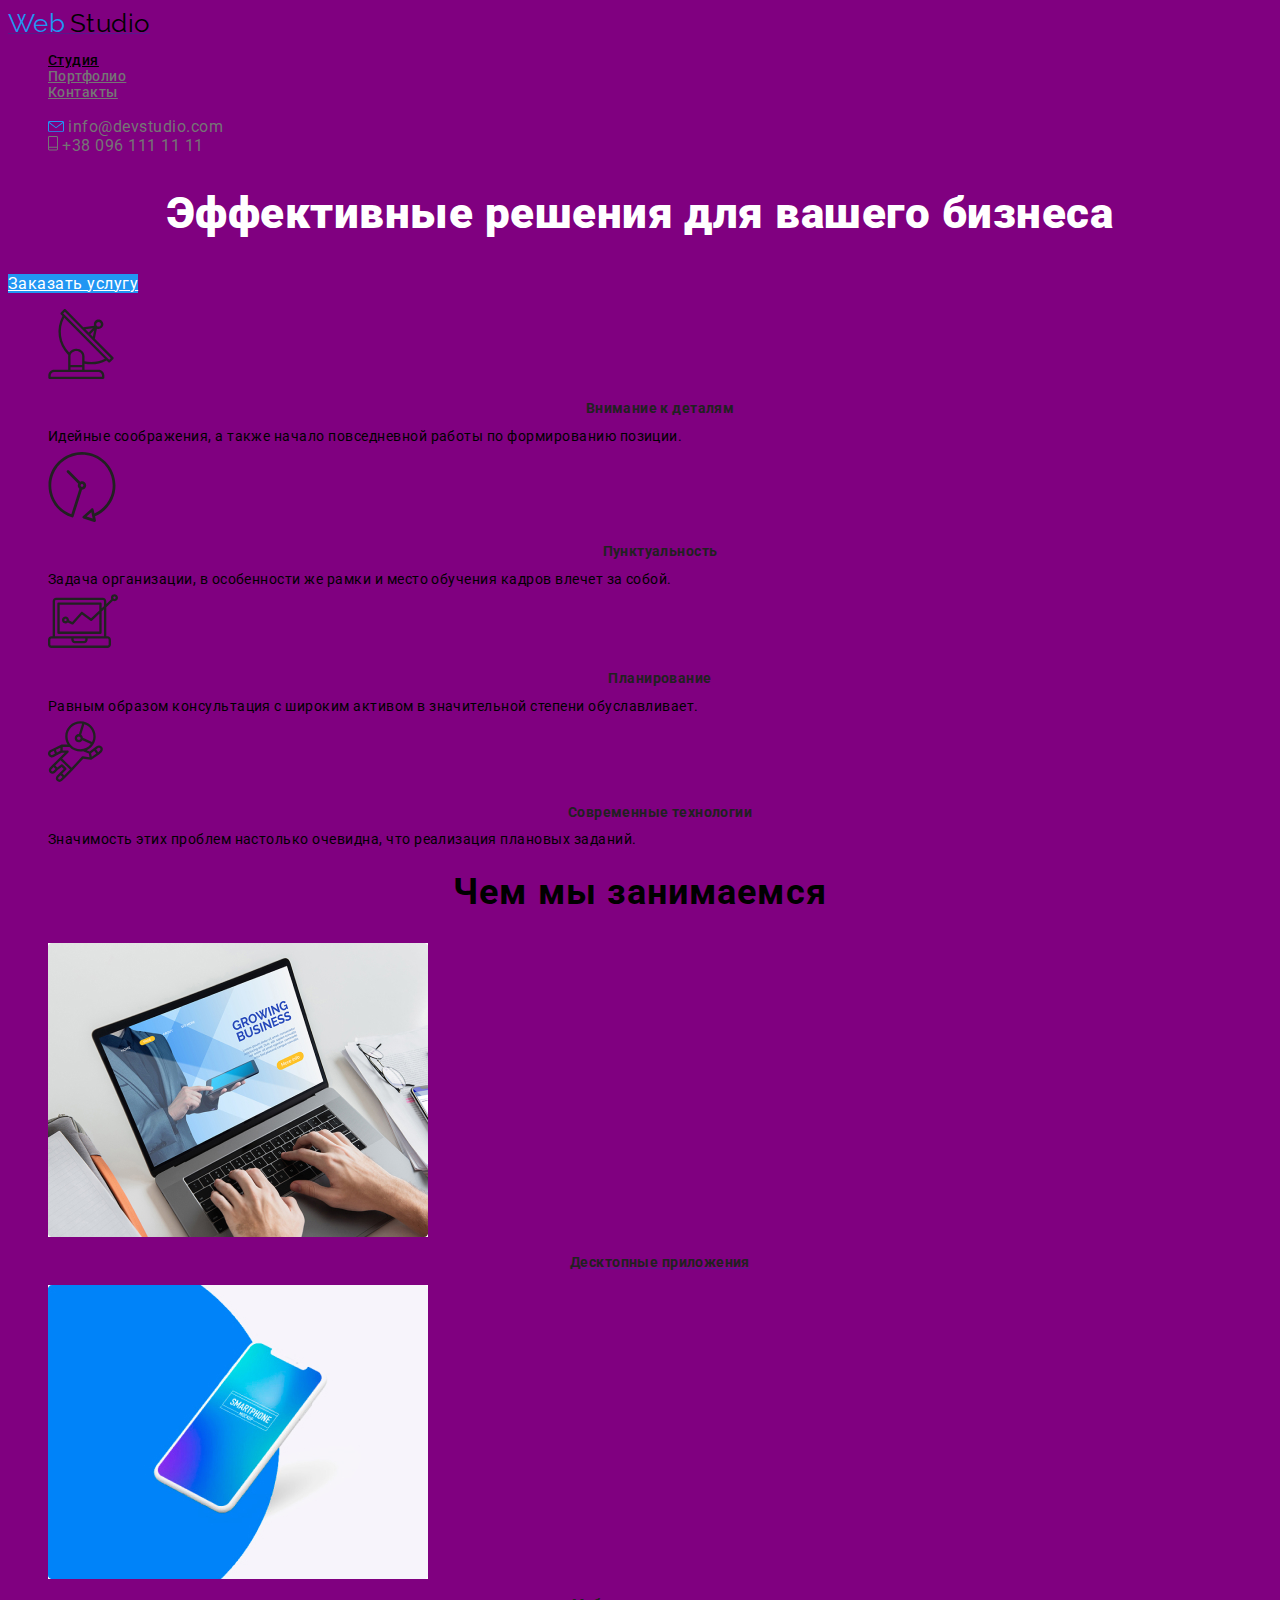
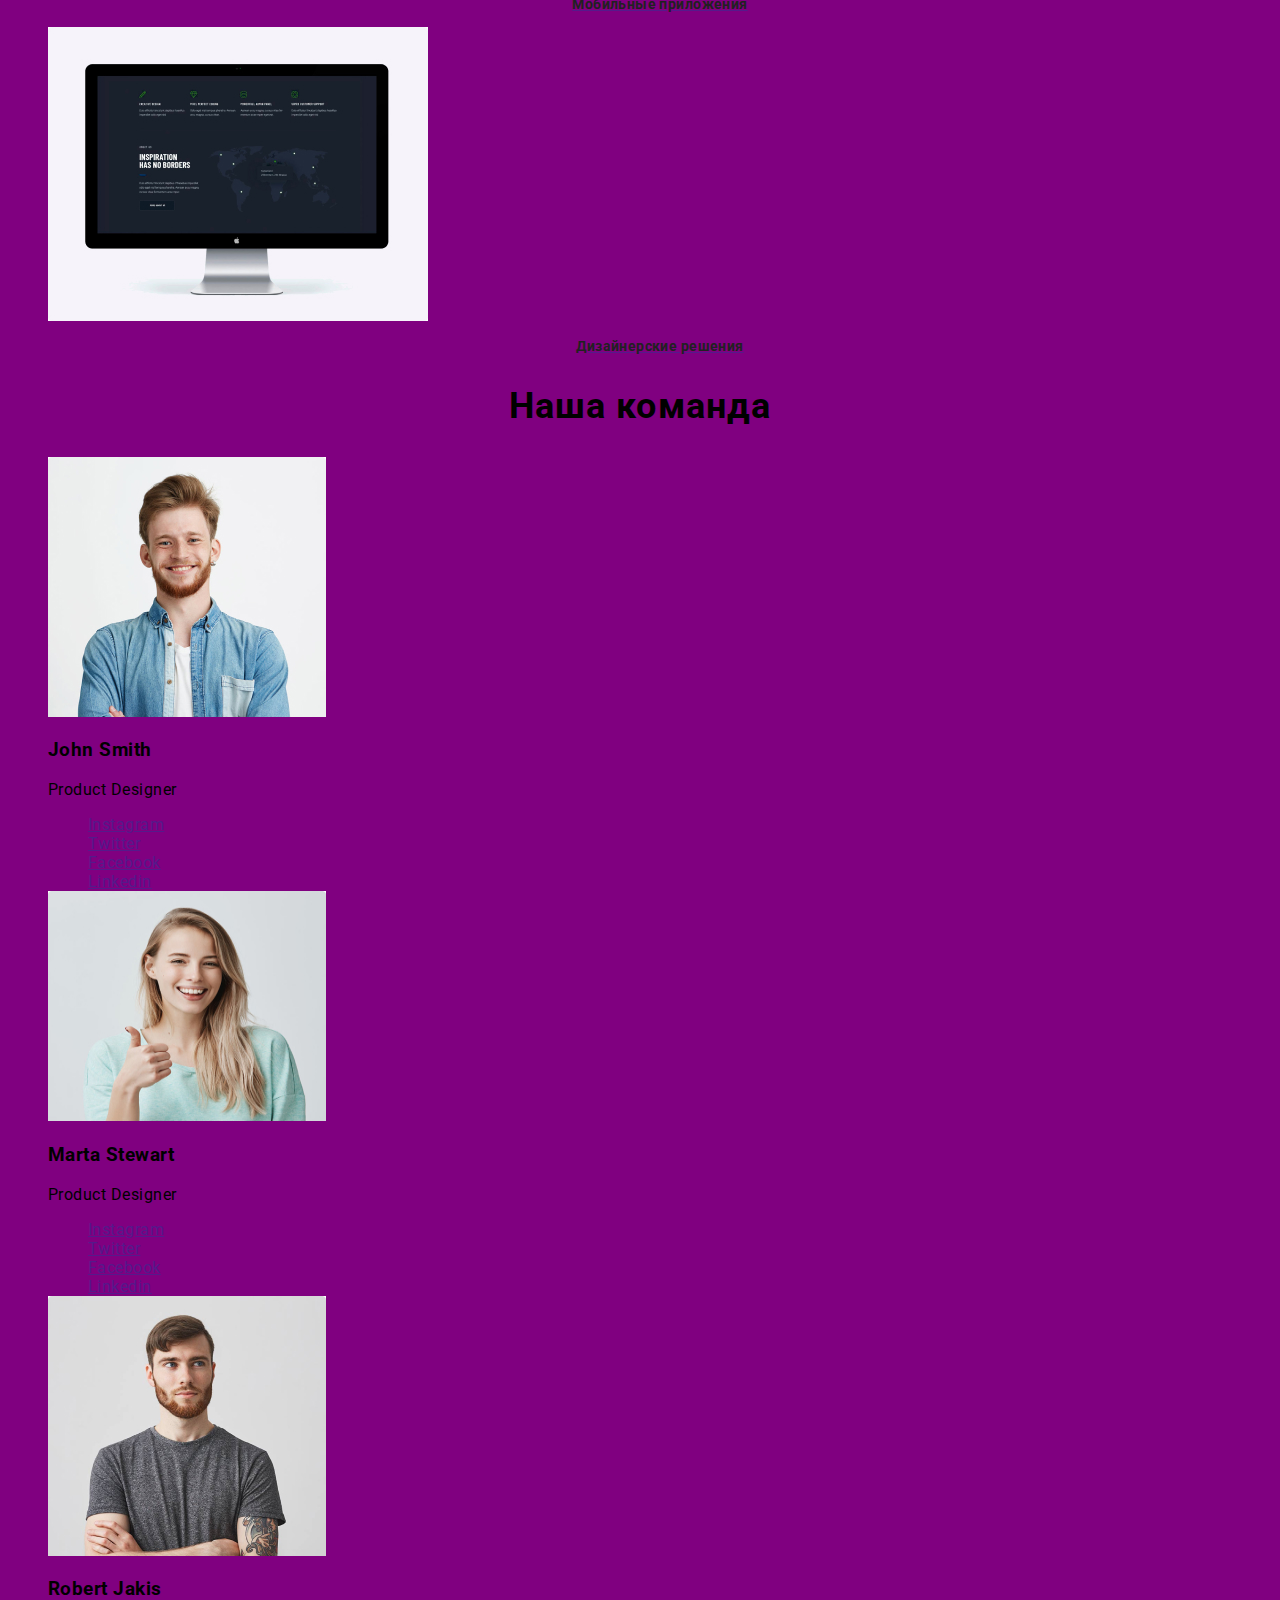
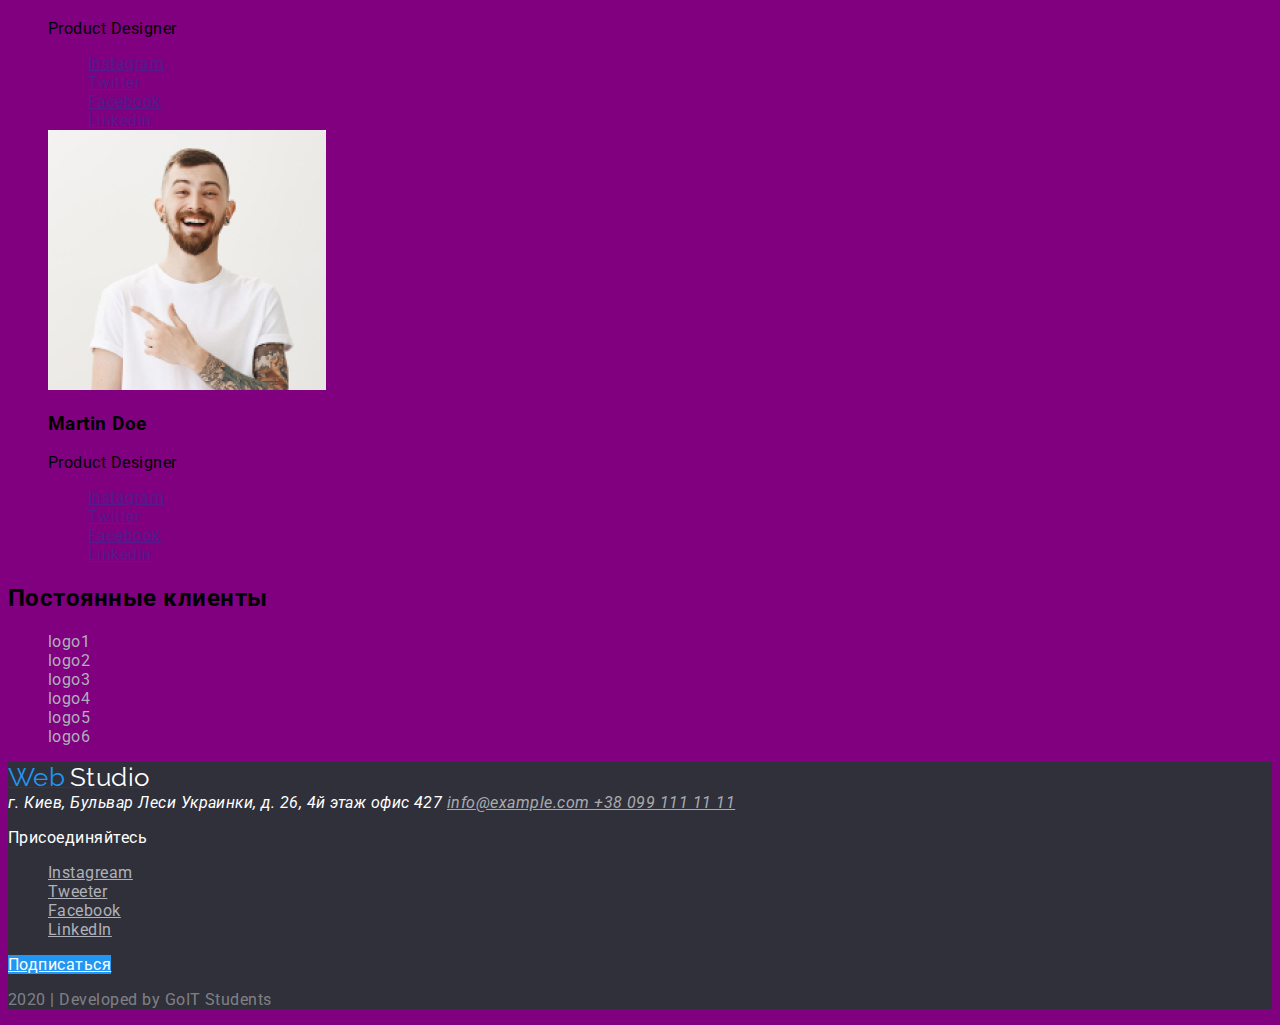
==== commit 53233f73: "dz2" ====
--- a/index.html
+++ b/index.html
@@ -8,7 +8,7 @@
     <link rel="stylesheet" href="./css/style.css" />
     <link rel="stylesheet" href="./css/common.css" />
     <link rel="stylesheet" href="./css/footer.css" />
-    <link href="https://fonts.googleapis.com/css2?family=Raleway:wght@700&family=Roboto:wght@400;500;700;900&display=swap" rel="stylesheet">
+    <link href="https://fonts.googleapis.com/css2?family=Raleway:wght@700&family=Roboto:wght@400;500;700;900&display=swap" rel="stylesheet" />
 </head>
 
 <body>
@@ -27,17 +27,17 @@
                 <li><a href="" class="contacts">Контакты</a></li>
             </ul>
 
-            <ul>
+            <ul class="contact">
                 <li>
                     <img src="./images/mail.svg" alt="почта" />
-                    <a href="mailto:info@devstudio.com" class="mail">
+                    <a href="mailto:info@devstudio.com">
               info@devstudio.com
             </a>
                 </li>
 
                 <li>
                     <img src="./images/phone.svg" alt="телефон" />
-                    <a href="tel:+380961111111" class="number">+38 096 111 11 11</a>
+                    <a href="tel:+380961111111">+38 096 111 11 11</a>
                 </li>
             </ul>
         </nav>
@@ -122,26 +122,26 @@
             <ul>
                 <li>
                     <img src="./images/john.jpg" alt="Джон Смитт" width="278" height="260" />
-                    <h3 class="name-list">John Smith</h3>
+                    <h3>John Smith</h3>
                     <p>Product Designer</p>
-                    <ul>
-                        <li>
-                            <a href="" aria-label="Ссылка на Instagram" class="john-link">
+                    <ul class="link">
+                        <li>
+                            <a href="" aria-label="Ссылка на Instagram">
                   Instagram
                 </a>
                         </li>
                         <li>
-                            <a href="" aria-label="Ссылка на Twitter" class="john-link">
+                            <a href="" aria-label="Ссылка на Twitter">
                   Twitter
                 </a>
                         </li>
                         <li>
-                            <a href="" aria-label="Ссылка на Facebook" class="john-link">
+                            <a href="" aria-label="Ссылка на Facebook">
                   Facebook
                 </a>
                         </li>
                         <li>
-                            <a href="" aria-label="Ссылка на Linkedin" class="john-link">
+                            <a href="" aria-label="Ссылка на Linkedin">
                   Linkedin
                 </a>
                         </li>
@@ -150,26 +150,26 @@
 
                 <li>
                     <img src="./images/marta.jpg" alt="Марта Стюарт" width="278" height="230" />
-                    <h3 class="name-list">Marta Stewart</h3>
+                    <h3>Marta Stewart</h3>
                     <p>Product Designer</p>
-                    <ul>
-                        <li>
-                            <a href="" aria-label="Ссылка на Instagram" class="marta-link">
+                    <ul class="link">
+                        <li>
+                            <a href="" aria-label="Ссылка на Instagram">
                   Instagram
                 </a>
                         </li>
                         <li>
-                            <a href="" aria-label="Ссылка на Twitter" class="marta-link">
+                            <a href="" aria-label="Ссылка на Twitter">
                   Twitter
                 </a>
                         </li>
                         <li>
-                            <a href="" aria-label="Ссылка на Facebook" class="marta-link">
+                            <a href="" aria-label="Ссылка на Facebook">
                   Facebook
                 </a>
                         </li>
                         <li>
-                            <a href="" aria-label="Ссылка на Linkedin" class="marta-link">
+                            <a href="" aria-label="Ссылка на Linkedin">
                   Linkedin
                 </a>
                         </li>
@@ -178,26 +178,26 @@
 
                 <li>
                     <img src="./images/robert.jpg" alt="Роберт Джакис" width="278" height="260" />
-                    <h3 class="name-list">Robert Jakis</h3>
+                    <h3>Robert Jakis</h3>
                     <p>Product Designer</p>
-                    <ul>
-                        <li>
-                            <a href="" aria-label="Ссылка на Instagram" class="robert-link">
+                    <ul class="link">
+                        <li>
+                            <a href="" aria-label="Ссылка на Instagram">
                   Instagram
                 </a>
                         </li>
                         <li>
-                            <a href="" aria-label="Ссылка на Twitter" class="robert-link">
+                            <a href="" aria-label="Ссылка на Twitter">
                   Twitter
                 </a>
                         </li>
                         <li>
-                            <a href="" aria-label="Ссылка на Facebook" class="robert-link">
+                            <a href="" aria-label="Ссылка на Facebook">
                   Facebook
                 </a>
                         </li>
                         <li>
-                            <a href="" aria-label="Ссылка на Linkedin" class="robert-link">
+                            <a href="" aria-label="Ссылка на Linkedin">
                   Linkedin
                 </a>
                         </li>
@@ -206,26 +206,26 @@
 
                 <li>
                     <img src="./images/martin.jpg" alt="Мартин Доу" width="278" height="260" />
-                    <h3 class="name-list">Martin Doe</h3>
+                    <h3>Martin Doe</h3>
                     <p>Product Designer</p>
-                    <ul>
-                        <li>
-                            <a href="" aria-label="Ссылка на Instagram" class="martin-link">
+                    <ul class="link">
+                        <li>
+                            <a href="" aria-label="Ссылка на Instagram">
                   Instagram
                 </a>
                         </li>
                         <li>
-                            <a href="" aria-label="Ссылка на Twitter" class="martin-link">
+                            <a href="" aria-label="Ссылка на Twitter">
                   Twitter
                 </a>
                         </li>
                         <li>
-                            <a href="" aria-label="Ссылка на Facebook" class="martin-link">
+                            <a href="" aria-label="Ссылка на Facebook">
                   Facebook
                 </a>
                         </li>
                         <li>
-                            <a href="" aria-label="Ссылка на Linkedin" class="martin-link">
+                            <a href="" aria-label="Ссылка на Linkedin">
                   Linkedin
                 </a>
                         </li>
@@ -234,26 +234,26 @@
             </ul>
         </section>
         <section>
-            <h2 class="section-title">Постоянные клиенты</h2>
-
-            <ul>
-                <li>
-                    <a href=" " aria-label="ссылка на логотип1 " class="logo">logo1</a>
-                </li>
-                <li>
-                    <a href=" " aria-label="ссылка на логотип2 " class="logo">logo2</a>
-                </li>
-                <li>
-                    <a href=" " aria-label="ссылка на логотип3 " class="logo">logo3</a>
-                </li>
-                <li>
-                    <a href=" " aria-label="ссылка на логотип4 " class="logo">logo4</a>
-                </li>
-                <li>
-                    <a href=" " aria-label="ссылка на логотип5 " class="logo">logo5</a>
-                </li>
-                <li>
-                    <a href=" " aria-label="ссылка на логотип6 " class="logo">logo6</a>
+            <h2>Постоянные клиенты</h2>
+
+            <ul class="logo">
+                <li>
+                    <a href=" " aria-label="ссылка на логотип1 ">logo1</a>
+                </li>
+                <li>
+                    <a href=" " aria-label="ссылка на логотип2 ">logo2</a>
+                </li>
+                <li>
+                    <a href=" " aria-label="ссылка на логотип3 ">logo3</a>
+                </li>
+                <li>
+                    <a href=" " aria-label="ссылка на логотип4 ">logo4</a>
+                </li>
+                <li>
+                    <a href=" " aria-label="ссылка на логотип5 ">logo5</a>
+                </li>
+                <li>
+                    <a href=" " aria-label="ссылка на логотип6 ">logo6</a>
                 </li>
             </ul>
         </section>
@@ -273,24 +273,24 @@
         <a href="tel:+380991111111 " class="foot-phone">+38 099 111 11 11</a>
       </address>
         <p class="foot-join">Присоединяйтесь</p>
-        <ul>
+        <ul class="foot-link">
             <li>
-                <a href=" " aria-label="ссылка на Инстаграмм " class="foot-link">
+                <a href=" " aria-label="ссылка на Инстаграмм ">
             Instagream
           </a>
             </li>
             <li>
-                <a href=" " aria-label="ссылка на Твиттер " class="foot-link">
+                <a href=" " aria-label="ссылка на Твиттер ">
             Tweeter
           </a>
             </li>
             <li>
-                <a href=" " aria-label="ссылка на Фейсбук " class="foot-link">
+                <a href=" " aria-label="ссылка на Фейсбук ">
             Facebook
           </a>
             </li>
             <li>
-                <a href=" " aria-label="ссылка на ЛинкедИн " class="foot-link">
+                <a href=" " aria-label="ссылка на ЛинкедИн ">
             LinkedIn
           </a>
             </li>
--- a/css/style.css
+++ b/css/style.css
@@ -18,6 +18,7 @@
 /*features*/
 
 .features {
+    text-decoration: none;
     font-weight: 500;
     font-size: 14px;
     line-height: 1.14;
@@ -58,22 +59,20 @@
     color: var(--accent-color);
 }
 
-.mail {
+
+/*Контакты*/
+
+.contact a {
+    text-decoration: none;
     color: var(--primary-color);
 }
 
-.mail:hover,
-.mail:focus {
+.contact a:hover {
     color: var(--accent-color);
 }
 
-.number {
-    color: var(--primary-color);
-}
-
-.number:hover,
-.number:focus {
-    color: var(--accent-color);
+.contact a:focus {
+    color: orange;
 }
 
 
@@ -92,51 +91,29 @@
 .section-list:focus
 /*Наша команда*/
 
-.john-link {
+.link a {
+    text-decoration: none;
     color: #afb1b8;
 }
 
-.john-link:hover,
-.john-link:focus {
+.link a:hover {
     color: var(--accent-color);
 }
 
-.marta-link {
-    color: #afb1b8;
-}
-
-.marta-link:hover,
-.marta-link:focus {
-    color: var(--accent-color);
-}
-
-.robert-link {
-    color: #afb1b8;
-}
-
-.robert-link:hover,
-.robert-link:focus {
-    color: var(--accent-color);
-}
-
-.martin-link {
-    color: #afb1b8;
-}
-
-.martin-link:hover,
-.martin-link:focus {
-    color: var(--accent-color);
+.link a:focus {
+    color: greenyellow;
 }
 
 
 /*Постоянные клиенты*/
 
-.logo {
+.logo a {
+    text-decoration: none;
     color: #afb1b8;
 }
 
-.logo:hover,
-.logo:focus {
+.logo a:hover,
+.logo a:focus {
     color: var(--accent-color);
 }
 
--- a/css/footer.css
+++ b/css/footer.css
@@ -26,12 +26,12 @@
     color: white;
 }
 
-.foot-link {
+.foot-link a {
     color: #afb1b8;
 }
 
-.foot-link:hover,
-.foot-link:focus {
+.foot-link a:hover,
+.foot-link a:focus {
     color: var(--accent-color);
 }
 
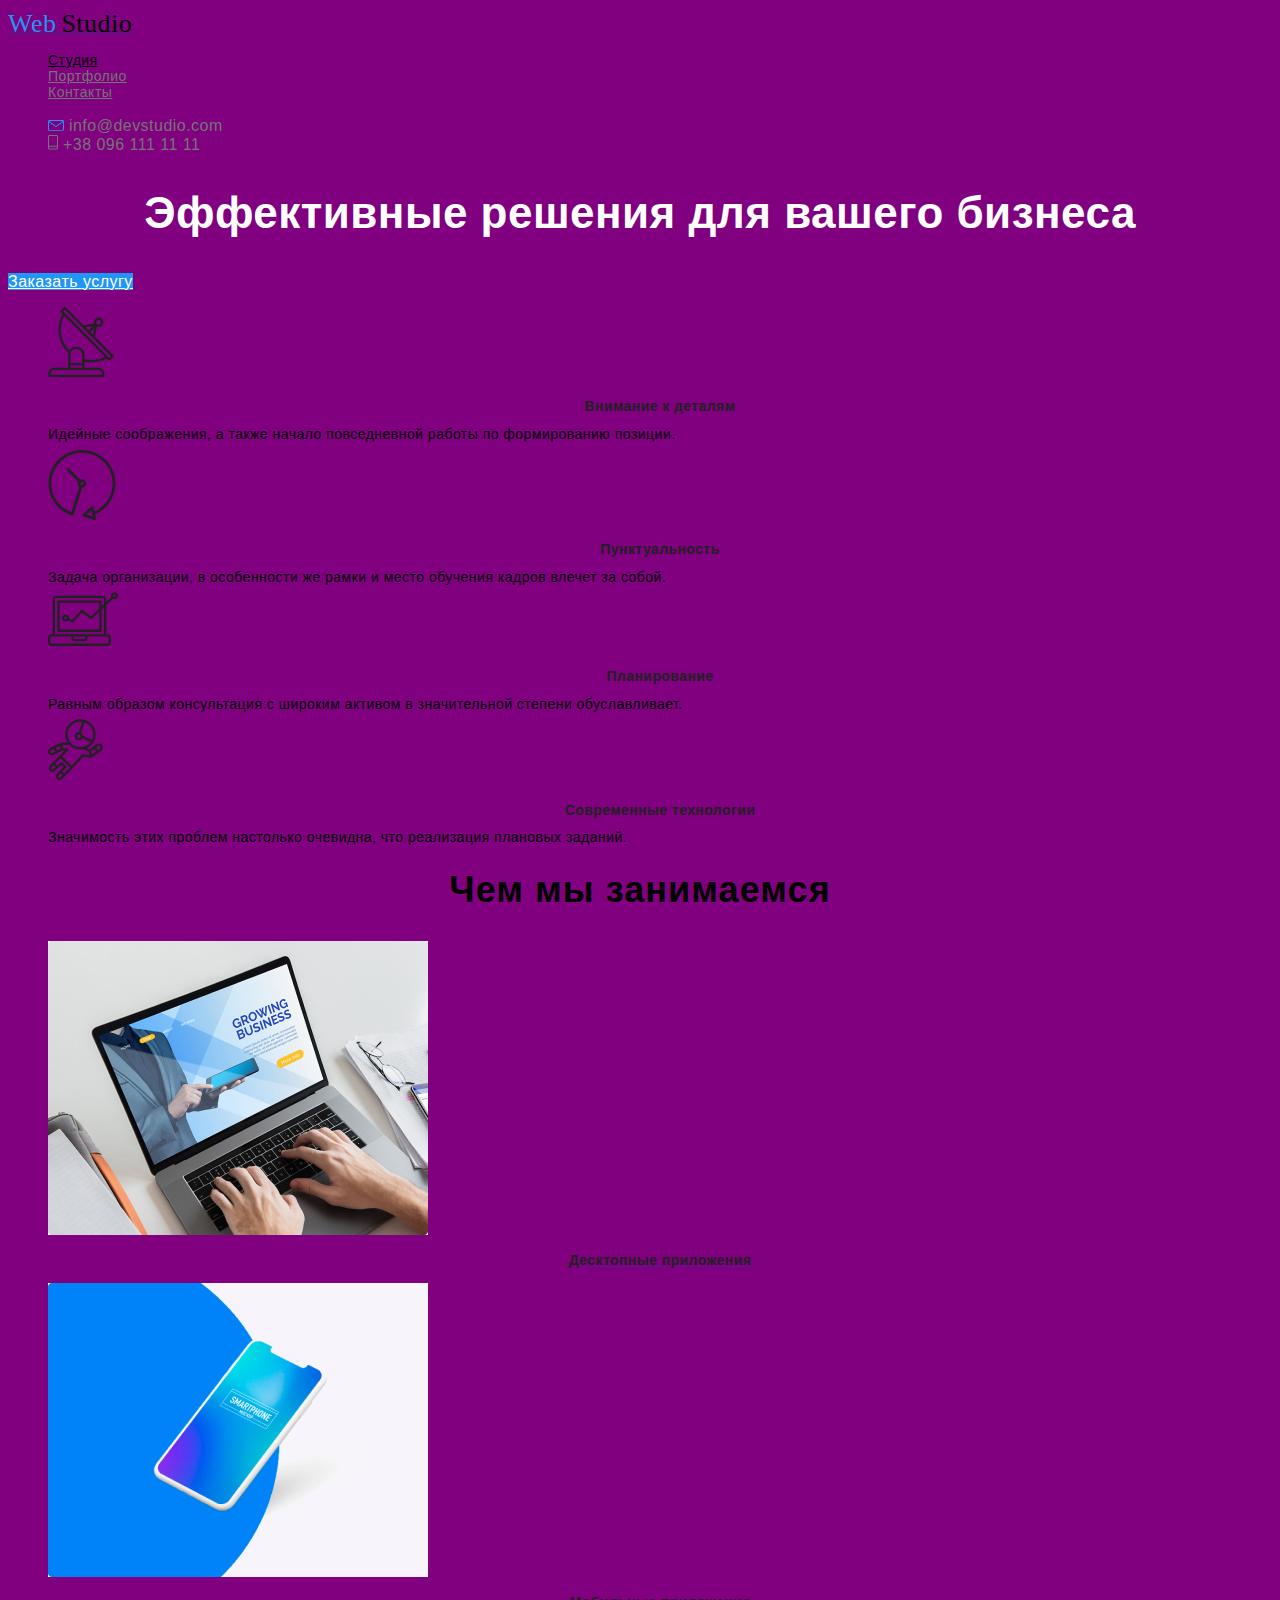
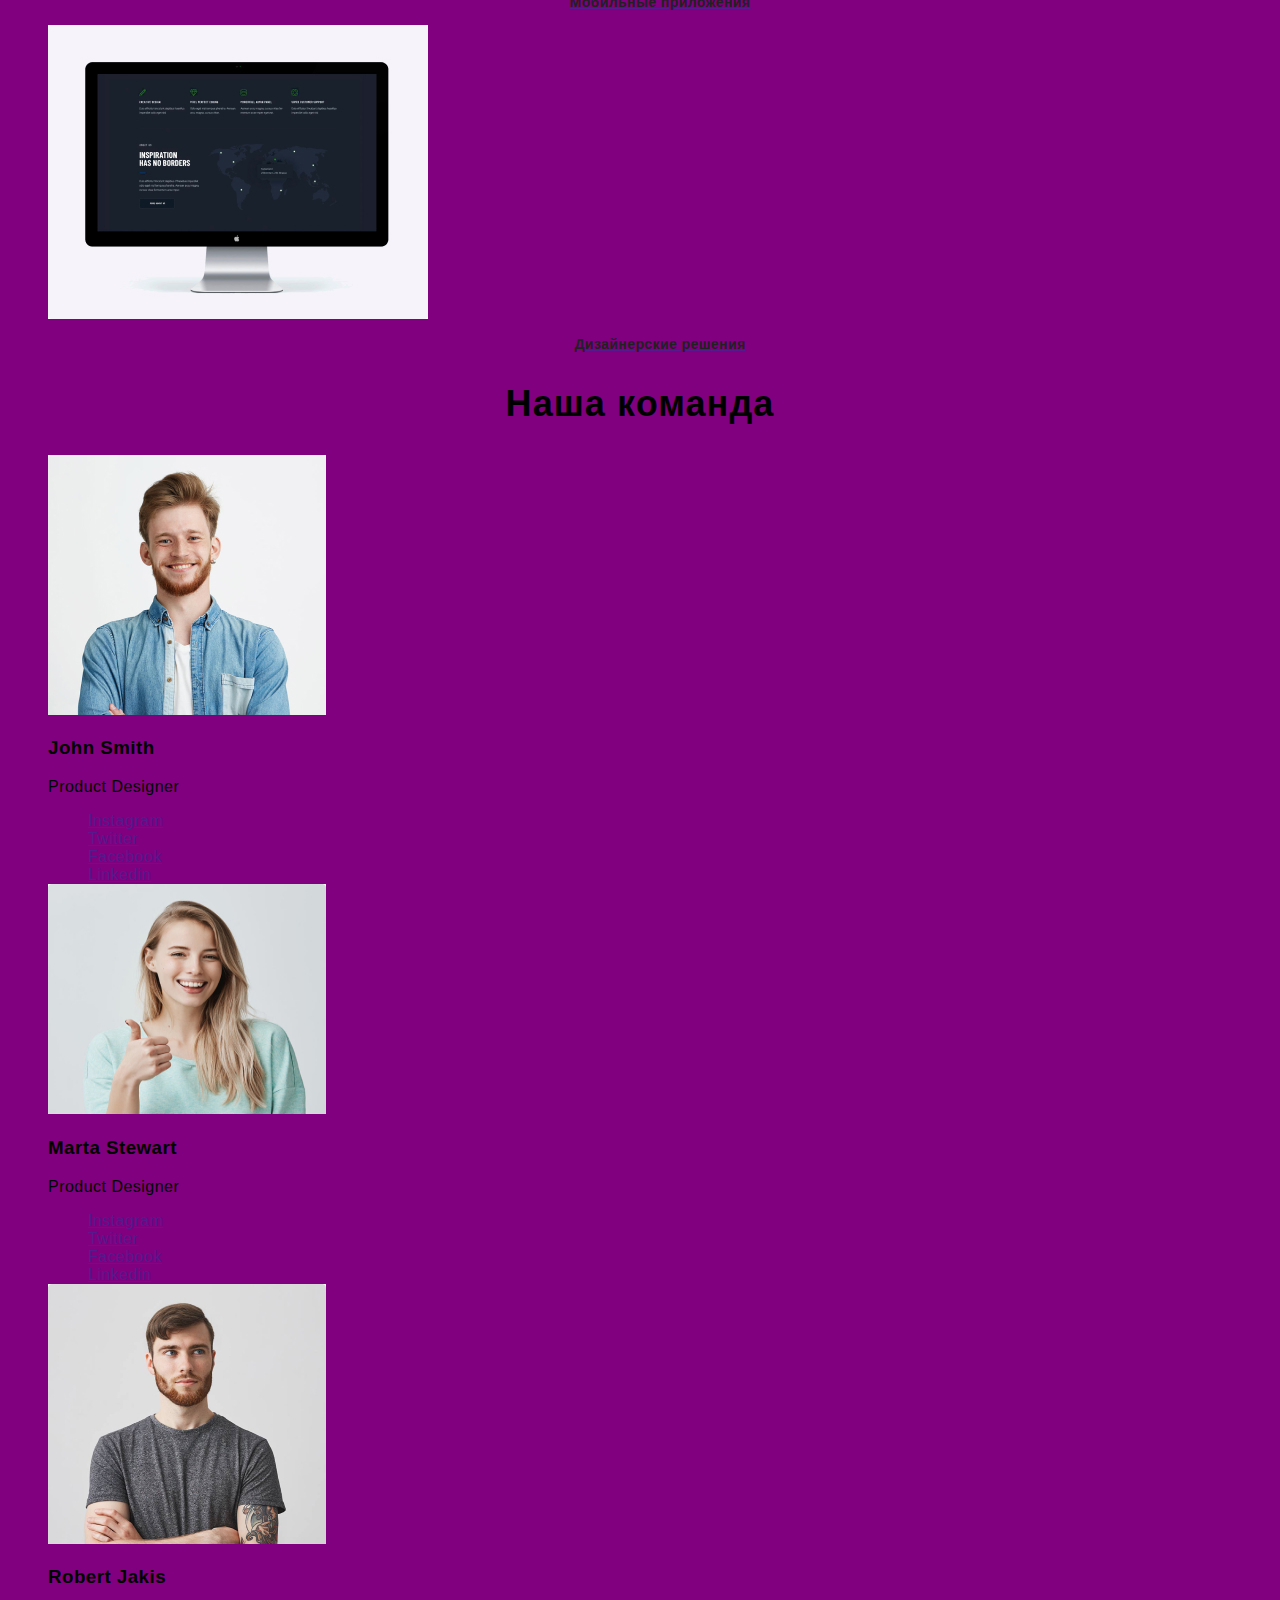
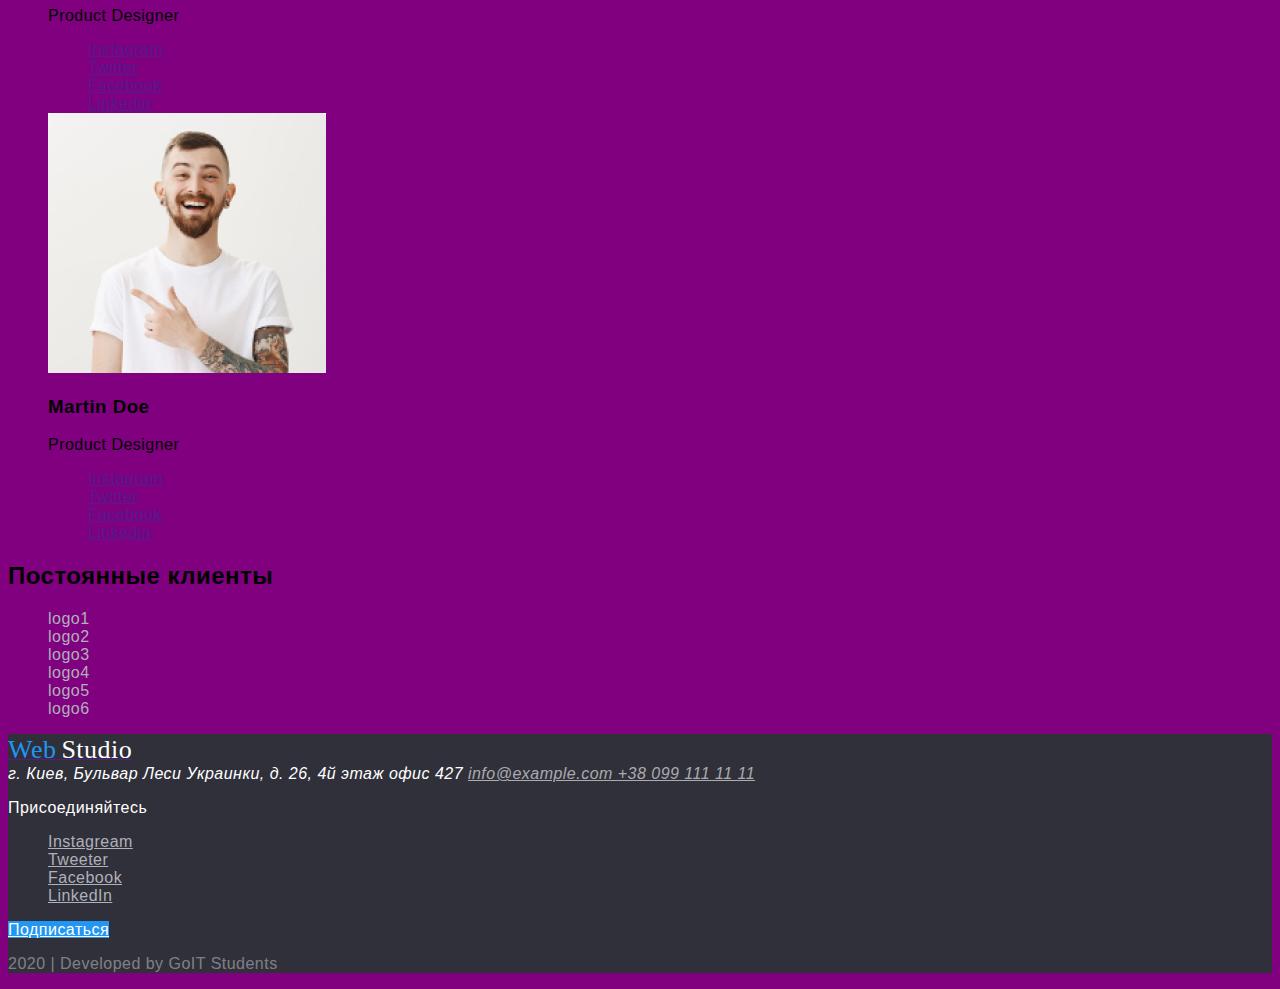
==== commit db86d02b: "dz2" ====
--- a/index.html
+++ b/index.html
@@ -8,7 +8,7 @@
     <link rel="stylesheet" href="./css/style.css" />
     <link rel="stylesheet" href="./css/common.css" />
     <link rel="stylesheet" href="./css/footer.css" />
-    <link href="https://fonts.googleapis.com/css2?family=Raleway:wght@700&family=Roboto:wght@400;500;700;900&display=swap" rel="stylesheet" />
+    <link href="https://fo<nts.googleapis.com/css2?family=Raleway:wght@700&family=Roboto:wght@400;500;700;900&display=swap" rel="stylesheet" />
 </head>
 
 <body>
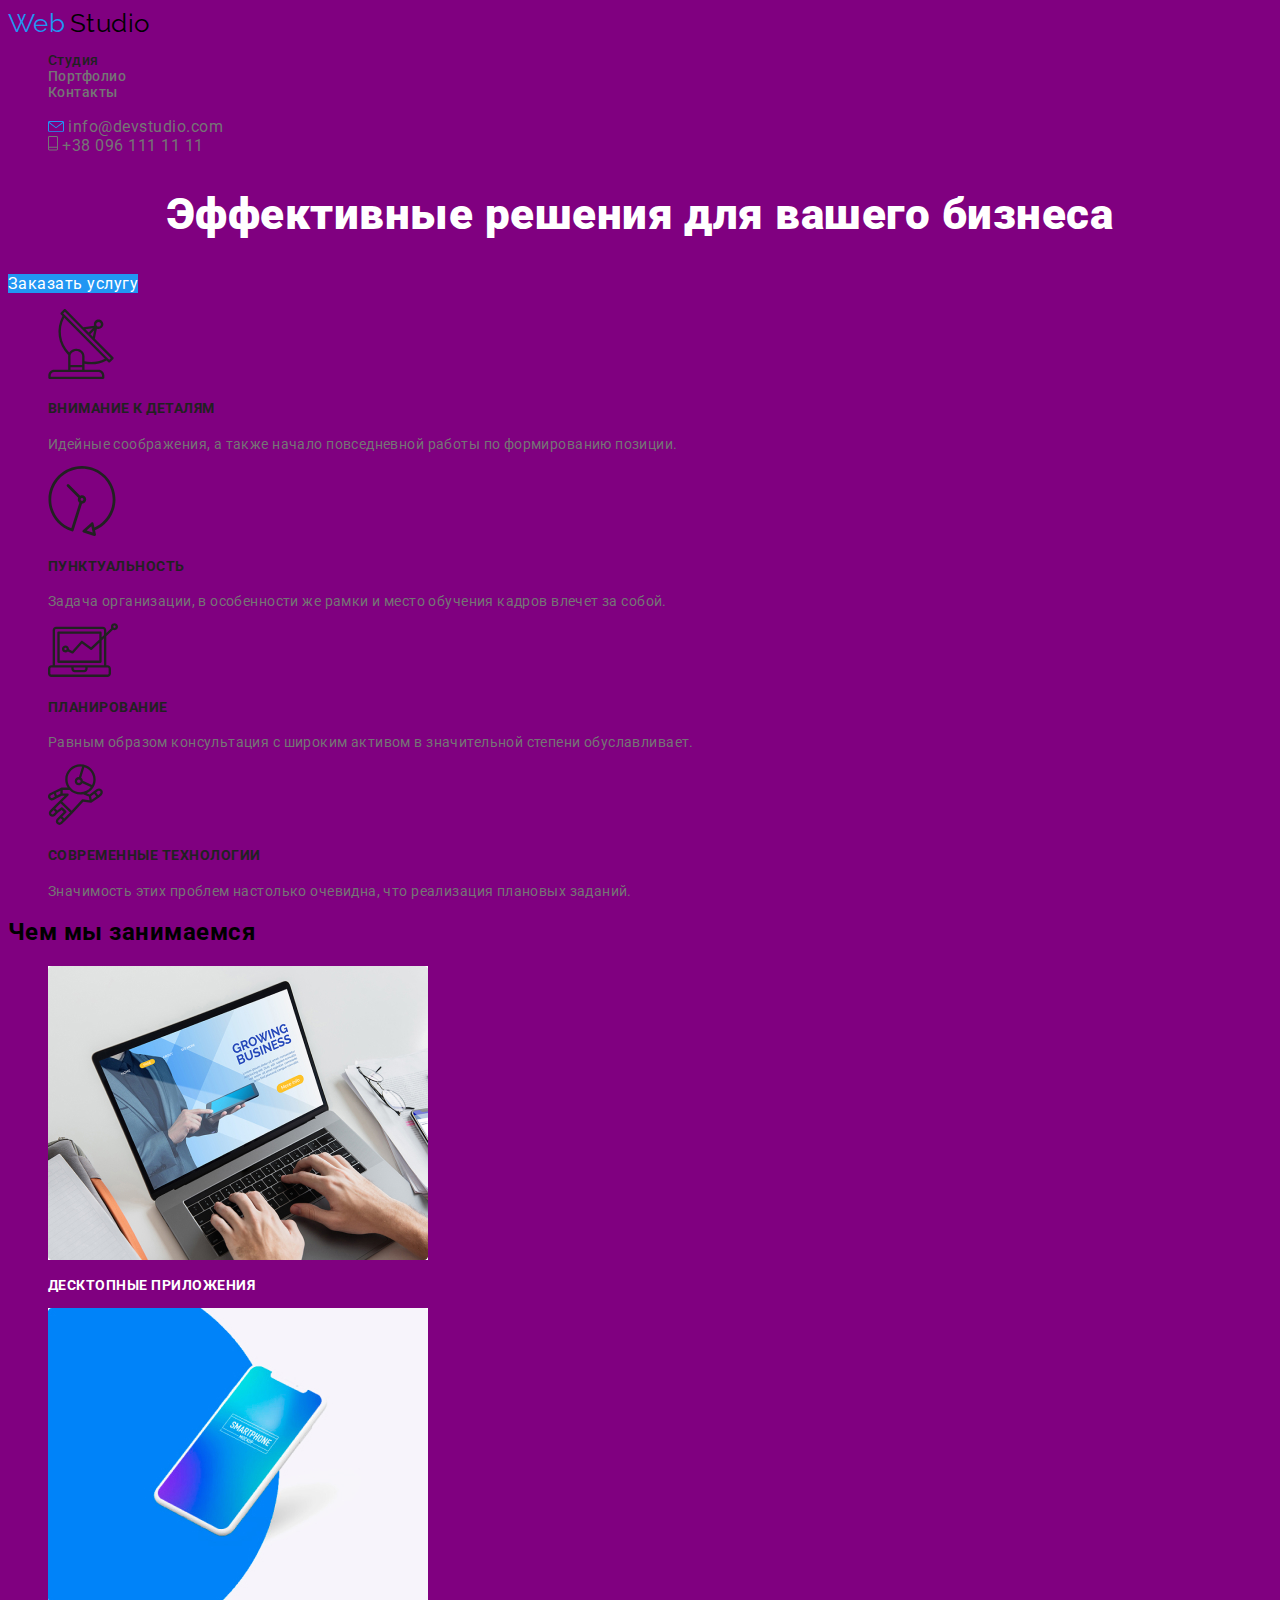
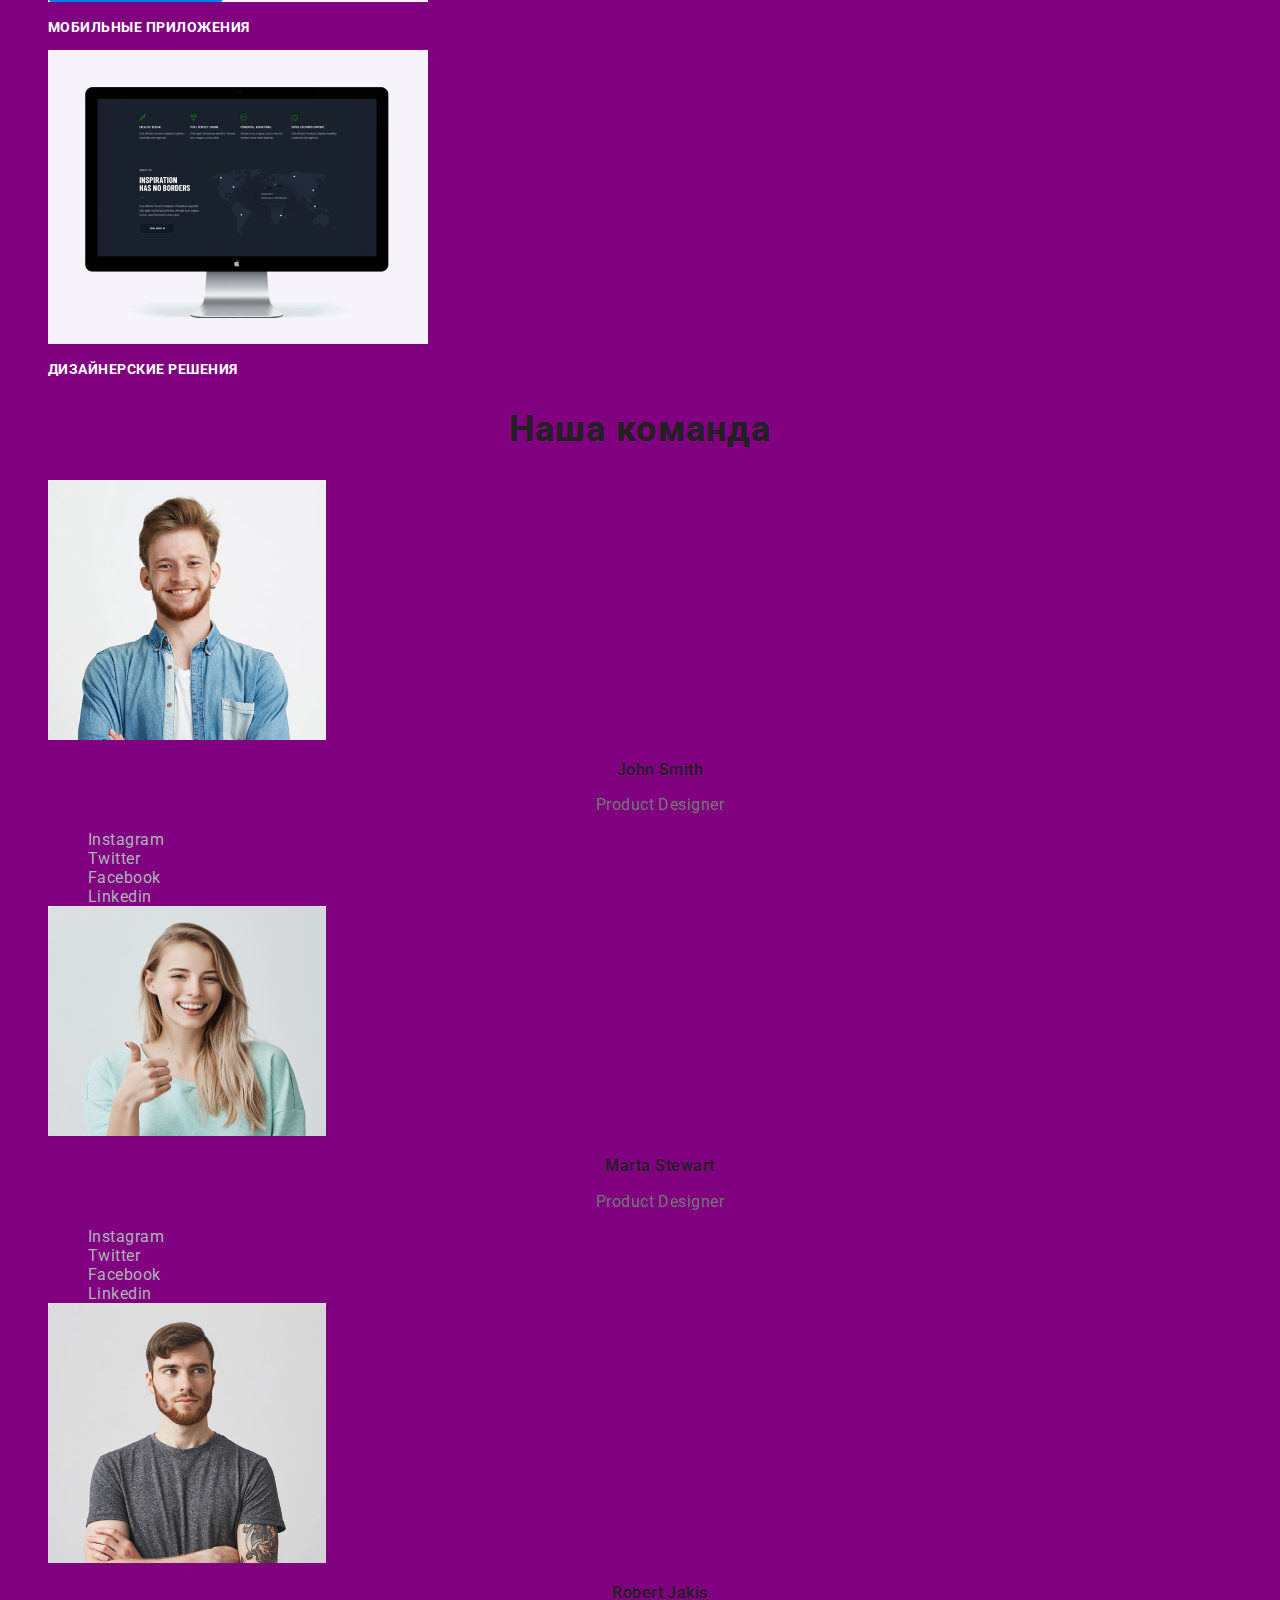
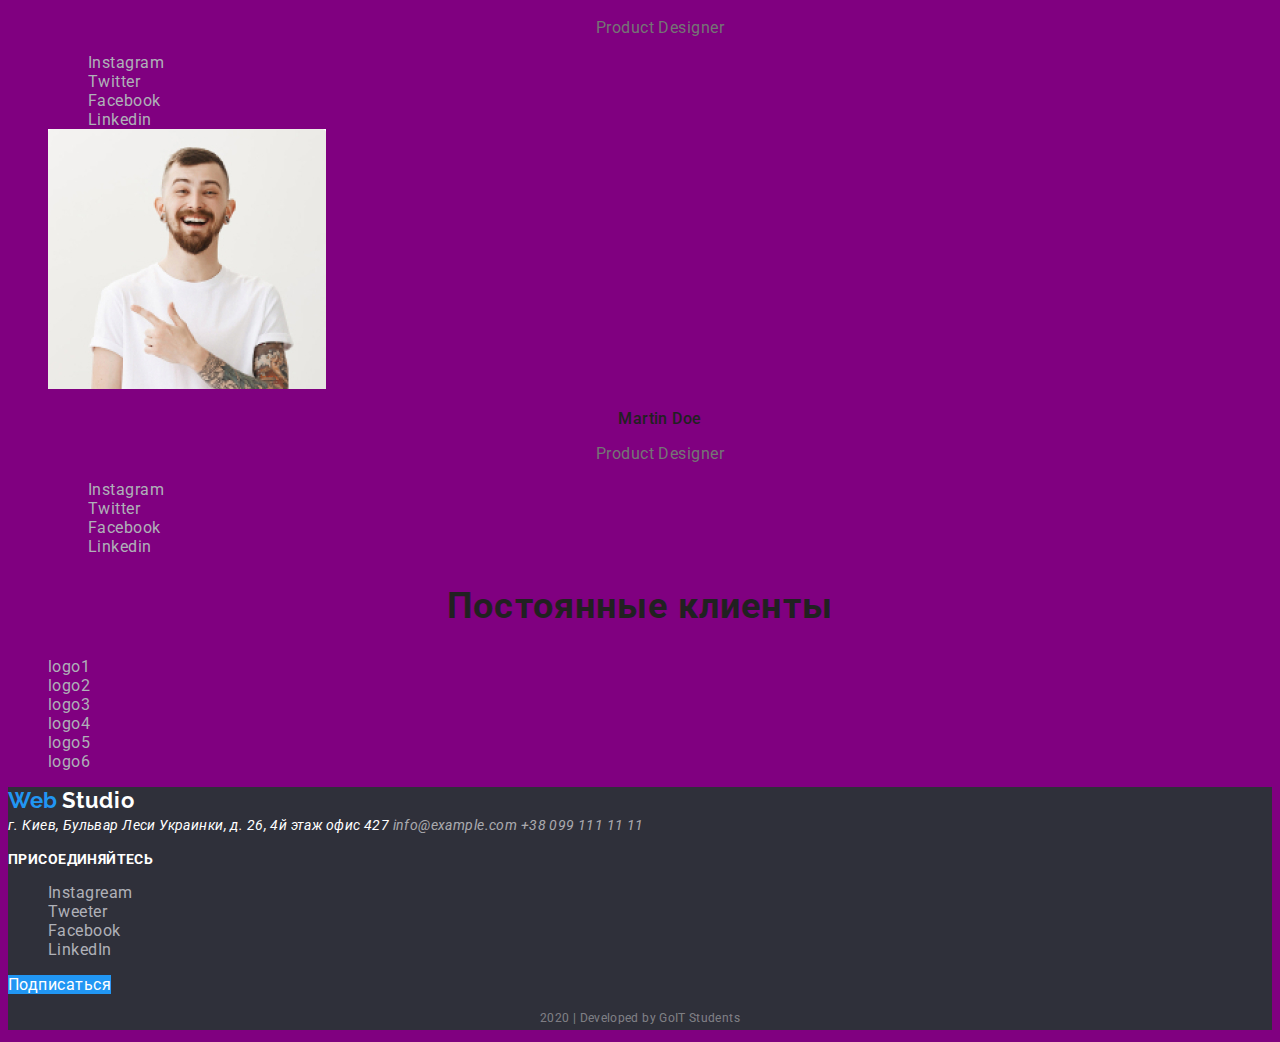
==== commit a5870b83: "dz2" ====
--- a/index.html
+++ b/index.html
@@ -6,16 +6,14 @@
     <meta name="viewport" content="width=device-width, initial-scale=1.0" />
     <title>Studio</title>
     <link rel="stylesheet" href="./css/style.css" />
-    <link rel="stylesheet" href="./css/common.css" />
-    <link rel="stylesheet" href="./css/footer.css" />
-    <link href="https://fo<nts.googleapis.com/css2?family=Raleway:wght@700&family=Roboto:wght@400;500;700;900&display=swap" rel="stylesheet" />
+    <link href="https://fonts.googleapis.com/css2?family=Raleway:wght@700&family=Roboto:wght@400;500;700;900&display=swap" rel="stylesheet" />
 </head>
 
 <body>
     <!-- Шапка сайта! -->
     <header>
         <nav>
-            <a href="">
+            <a href="" class="decoration">
                 <span class="nav-web">Web</span>
                 <span class="nav-studio">Studio</span>
             </a>
@@ -53,33 +51,33 @@
                 <li>
                     <img src="./images/sattelite.svg" alt="спутник" />
 
-                    <h4 class="section-list">Внимание к деталям</h4>
-
-                    <p class="section-text">
+                    <h4 class="list">Внимание к деталям</h4>
+
+                    <p class="texts">
                         Идейные соображения, а также начало повседневной работы по формированию позиции.
                     </p>
                 </li>
                 <li>
                     <img src="./images/watch.svg" alt="часы" />
-                    <h4 class="section-list">Пунктуальность</h4>
-
-                    <p class="section-text">
+                    <h4 class="list">Пунктуальность</h4>
+
+                    <p class="texts">
                         Задача организации, в особенности же рамки и место обучения кадров влечет за собой.
                     </p>
                 </li>
                 <li>
                     <img src="./images/diagram.svg" alt="диаграмма" />
-                    <h4 class="section-list">Планирование</h4>
-
-                    <p class="section-text">
+                    <h4 class="list">Планирование</h4>
+
+                    <p class="texts">
                         Равным образом консультация с широким активом в значительной степени обуславливает.
                     </p>
                 </li>
                 <li>
                     <img src="./images/spaceman.svg" alt="космонавт" />
-                    <h4 class="section-list">Современные технологии</h4>
-
-                    <p class="section-text">
+                    <h4 class="list">Современные технологии</h4>
+
+                    <p class="texts">
                         Значимость этих проблем настолько очевидна, что реализация плановых заданий.
                     </p>
                 </li>
@@ -92,38 +90,40 @@
                     <!--Графический контент:фотография-->
                     <!--Чем мы занимаемся-->
 
-                    <a href="">
+                    <a href="" class="decoration">
                         <img src="./images/laptop.jpg " alt="ноутбук" width="380" height="294" />
 
-                        <h3 class="section-list">Десктопные приложения</h3>
+                        <h3 class="doing">Десктопные приложения</h3>
                     </a>
                 </li>
 
                 <li>
-                    <a href="">
+                    <a href="" class="decoration">
                         <img src="./images/mobile.jpg" alt="смартфон" width="380" height="294" />
 
-                        <h3 class="section-list">Мобильные приложения</h3>
+                        <h3 class="doing">Мобильные приложения</h3>
                     </a>
                 </li>
 
                 <li>
-                    <a href="">
+                    <a href="" class="decoration">
                         <img src="./images/display.jpg" alt="дисплей" width="380" height="294" />
 
-                        <h3 class="section-list">Дизайнерские решения</h3>
+                        <h3 class="doing">Дизайнерские решения</h3>
                     </a>
                 </li>
             </ul>
         </section>
         <section>
-            <h2 class="section-title">Наша команда</h2>
-
-            <ul>
+            <h2 class="title">Наша команда</h2>
+
+            <ul class="class-name">
                 <li>
                     <img src="./images/john.jpg" alt="Джон Смитт" width="278" height="260" />
-                    <h3>John Smith</h3>
-                    <p>Product Designer</p>
+
+                    <h3 class="name">John Smith</h3>
+                    <p class="duty">Product Designer</p>
+
                     <ul class="link">
                         <li>
                             <a href="" aria-label="Ссылка на Instagram">
@@ -150,8 +150,8 @@
 
                 <li>
                     <img src="./images/marta.jpg" alt="Марта Стюарт" width="278" height="230" />
-                    <h3>Marta Stewart</h3>
-                    <p>Product Designer</p>
+                    <h3 class="name">Marta Stewart</h3>
+                    <p class="duty">Product Designer</p>
                     <ul class="link">
                         <li>
                             <a href="" aria-label="Ссылка на Instagram">
@@ -178,8 +178,8 @@
 
                 <li>
                     <img src="./images/robert.jpg" alt="Роберт Джакис" width="278" height="260" />
-                    <h3>Robert Jakis</h3>
-                    <p>Product Designer</p>
+                    <h3 class="name">Robert Jakis</h3>
+                    <p class="duty">Product Designer</p>
                     <ul class="link">
                         <li>
                             <a href="" aria-label="Ссылка на Instagram">
@@ -206,8 +206,8 @@
 
                 <li>
                     <img src="./images/martin.jpg" alt="Мартин Доу" width="278" height="260" />
-                    <h3>Martin Doe</h3>
-                    <p>Product Designer</p>
+                    <h3 class="name">Martin Doe</h3>
+                    <p class="duty">Product Designer</p>
                     <ul class="link">
                         <li>
                             <a href="" aria-label="Ссылка на Instagram">
@@ -234,7 +234,7 @@
             </ul>
         </section>
         <section>
-            <h2>Постоянные клиенты</h2>
+            <h2 class="title">Постоянные клиенты</h2>
 
             <ul class="logo">
                 <li>
@@ -259,7 +259,7 @@
         </section>
     </main>
     <footer class="foot">
-        <a href="">
+        <a href="" class="decoration">
             <span class="foot-web">Web</span>
             <span class="foot-studio">Studio</span>
         </a>
--- a/css/style.css
+++ b/css/style.css
@@ -1,17 +1,93 @@
+body {
+    background-color: purple;
+    font-family: Roboto, sans-serif;
+    letter-spacing: 0.03em;
+}
+
+.section {
+    color: #ffffff;
+    font-style: normal;
+    font-weight: 900;
+    font-size: 44px;
+    line-height: 1.36;
+    text-align: center;
+}
+
+ul {
+    list-style: none;
+}
+
+:root {
+    --primary-color: #757575;
+    --tital-color: black;
+    --accent-color: #2196f3;
+    --text-title: #212121;
+}
+
+.title {
+    color: var(--text-title);
+    font-style: normal;
+    font-weight: 700;
+    font-size: 36px;
+    line-height: 1.17;
+    text-align: center;
+    letter-spacing: 0.03em;
+}
+
+.list {
+    color: var(--text-title);
+    font-weight: 700;
+    font-size: 14px;
+    line-height: 1.14;
+    text-transform: uppercase;
+}
+
+.doing {
+    color: #ffffff;
+    font-weight: 700;
+    font-size: 14px;
+    line-height: 1.14;
+    text-transform: uppercase;
+}
+
+.text {
+    color: #757575;
+    font-weight: 400;
+    font-size: 14px;
+    line-height: 1.7;
+}
+
+.foot-logo {
+    color: var(--accent-color);
+}
+
+.foot {
+    background-color: #2f303a;
+}
+
+.font {
+    background-color: wheat;
+}
+
+
 /*Логотип*/
+
+.decoration {
+    text-decoration: none;
+}
 
 .nav-web {
     color: var(--accent-color);
     font-family: Raleway, cursive;
     font-size: 26px;
-    line-height: 31px;
+    line-height: 1.2;
 }
 
 .nav-studio {
     color: var(--tital-color);
     font-family: Raleway, cursive;
     font-size: 26px;
-    line-height: 31px;
+    line-height: 1.2;
 }
 
 
@@ -25,11 +101,13 @@
 }
 
 .studio {
-    color: var(--primary-color);
+    text-decoration: none;
+    color: var(--text-title);
 }
 
 .studio-current {
-    color: var(--tital-color);
+    text-decoration: none;
+    color: var(--text-title);
 }
 
 .studio:hover,
@@ -38,11 +116,13 @@
 }
 
 .portfolio {
+    text-decoration: none;
     color: var(--primary-color);
 }
 
 .portfolio-current {
-    color: var(--tital-color);
+    text-decoration: none;
+    color: var(--text-title);
 }
 
 .portfolio:hover,
@@ -51,6 +131,7 @@
 }
 
 .contacts {
+    text-decoration: none;
     color: var(--primary-color);
 }
 
@@ -67,16 +148,21 @@
     color: var(--primary-color);
 }
 
-.contact a:hover {
-    color: var(--accent-color);
-}
-
+.contact a:hover,
 .contact a:focus {
-    color: orange;
+    color: var(--accent-color);
 }
 
 
 /*чем мы занимаемся*/
+
+.texts {
+    font-weight: normal;
+    font-size: 14px;
+    line-height: 1.7x;
+    letter-spacing: 0.03em;
+    color: #757575;
+}
 
 .section-list {
     color: white;
@@ -91,17 +177,39 @@
 .section-list:focus
 /*Наша команда*/
 
+.class-name {
+    font-weight: 500;
+    font-size: 16px;
+    line-height: 1.19;
+    letter-spacing: 0.03em;
+    color: #212121;
+}
+
+.name {
+    font-weight: 500;
+    font-size: 16px;
+    line-height: 1.2;
+    text-align: center;
+    letter-spacing: 0.03em;
+    color: #212121;
+}
+
+.duty {
+    font-size: 16px;
+    line-height: 1.2;
+    text-align: center;
+    letter-spacing: 0.03em;
+    color: #757575;
+}
+
 .link a {
     text-decoration: none;
     color: #afb1b8;
 }
 
-.link a:hover {
-    color: var(--accent-color);
-}
-
+.link a:hover,
 .link a:focus {
-    color: greenyellow;
+    color: var(--accent-color);
 }
 
 
@@ -121,11 +229,13 @@
 /*кнопка*/
 
 .button-order {
+    text-decoration: none;
     color: white;
     background-color: var(--accent-color);
 }
 
 .button-follower {
+    text-decoration: none;
     color: white;
     background-color: var(--accent-color);
 }
@@ -140,28 +250,122 @@
     color: #212121;
 }
 
-.button-list:hover {
-    color: var(--accent-color);
-}
-
+.button-list:hover,
 .button-list:focus {
-    color: purple;
+    color: var(--accent-color);
 }
 
 
 /*Наши проекты*/
 
+.projects {
+    font-weight: 900;
+    font-size: 44px;
+    line-height: 60px;
+    text-align: center;
+    letter-spacing: 0.06em;
+    text-transform: uppercase;
+    color: var(--text-title);
+}
+
 .text-button {
-    color: var(--primary-color);
+    font-weight: 400;
+    font-size: 16px;
+    line-height: 1.9;
+    letter-spacing: 0.03em;
+    color: #757575;
 }
 
 .text-title {
-    font-weight: bold;
+    font-weight: 700;
     font-size: 18px;
     line-height: 2;
-    color: var(--text-title);
-}
-
-.text-description {
-    color: #ffffff;
+    letter-spacing: 0.06em;
+    color: #212121;
+}
+
+.text {
+    font-weight: 400;
+    font-size: 18px;
+    line-height: 1.6;
+    letter-spacing: 0.03em;
+    color: #ffffff;
+}
+
+
+/*Подвал*/
+
+.foot-web {
+    font-family: Raleway;
+    font-weight: 700;
+    font-size: 22px;
+    line-height: 1.2;
+    letter-spacing: 0.03em;
+    color: #2196f3;
+}
+
+.foot-studio {
+    font-family: Raleway;
+    font-weight: 700;
+    font-size: 22px;
+    line-height: 1.2;
+    letter-spacing: 0.03em;
+    color: #ffffff;
+}
+
+.studio-logo {
+    color: white;
+}
+
+.foot-adress {
+    font-weight: 400;
+    font-size: 14px;
+    line-height: 1.7x;
+    letter-spacing: 0.03em;
+    color: #ffffff;
+}
+
+.foot-join {
+    font-weight: 700;
+    font-size: 14px;
+    line-height: 1.1;
+    letter-spacing: 0.03em;
+    text-transform: uppercase;
+    color: #ffffff;
+}
+
+.foot-link a {
+    text-decoration: none;
+    color: #afb1b8;
+}
+
+.foot-link a:hover,
+.foot-link a:focus {
+    color: var(--accent-color);
+}
+
+.foot-mail {
+    text-decoration: none;
+    font-weight: 400;
+    font-size: 14px;
+    line-height: 1.7;
+    letter-spacing: 0.03em;
+    color: rgba(255, 255, 255, 0.6);
+}
+
+.foot-phone {
+    text-decoration: none;
+    font-size: 14px;
+    line-height: 1.7;
+    letter-spacing: 0.03em;
+    color: rgba(255, 255, 255, 0.6);
+}
+
+.foot-end {
+    font-weight: normal;
+    font-size: 12px;
+    line-height: 2;
+    text-align: center;
+    letter-spacing: 0.03em;
+    color: rgba(255, 255, 255, 0.4);
 }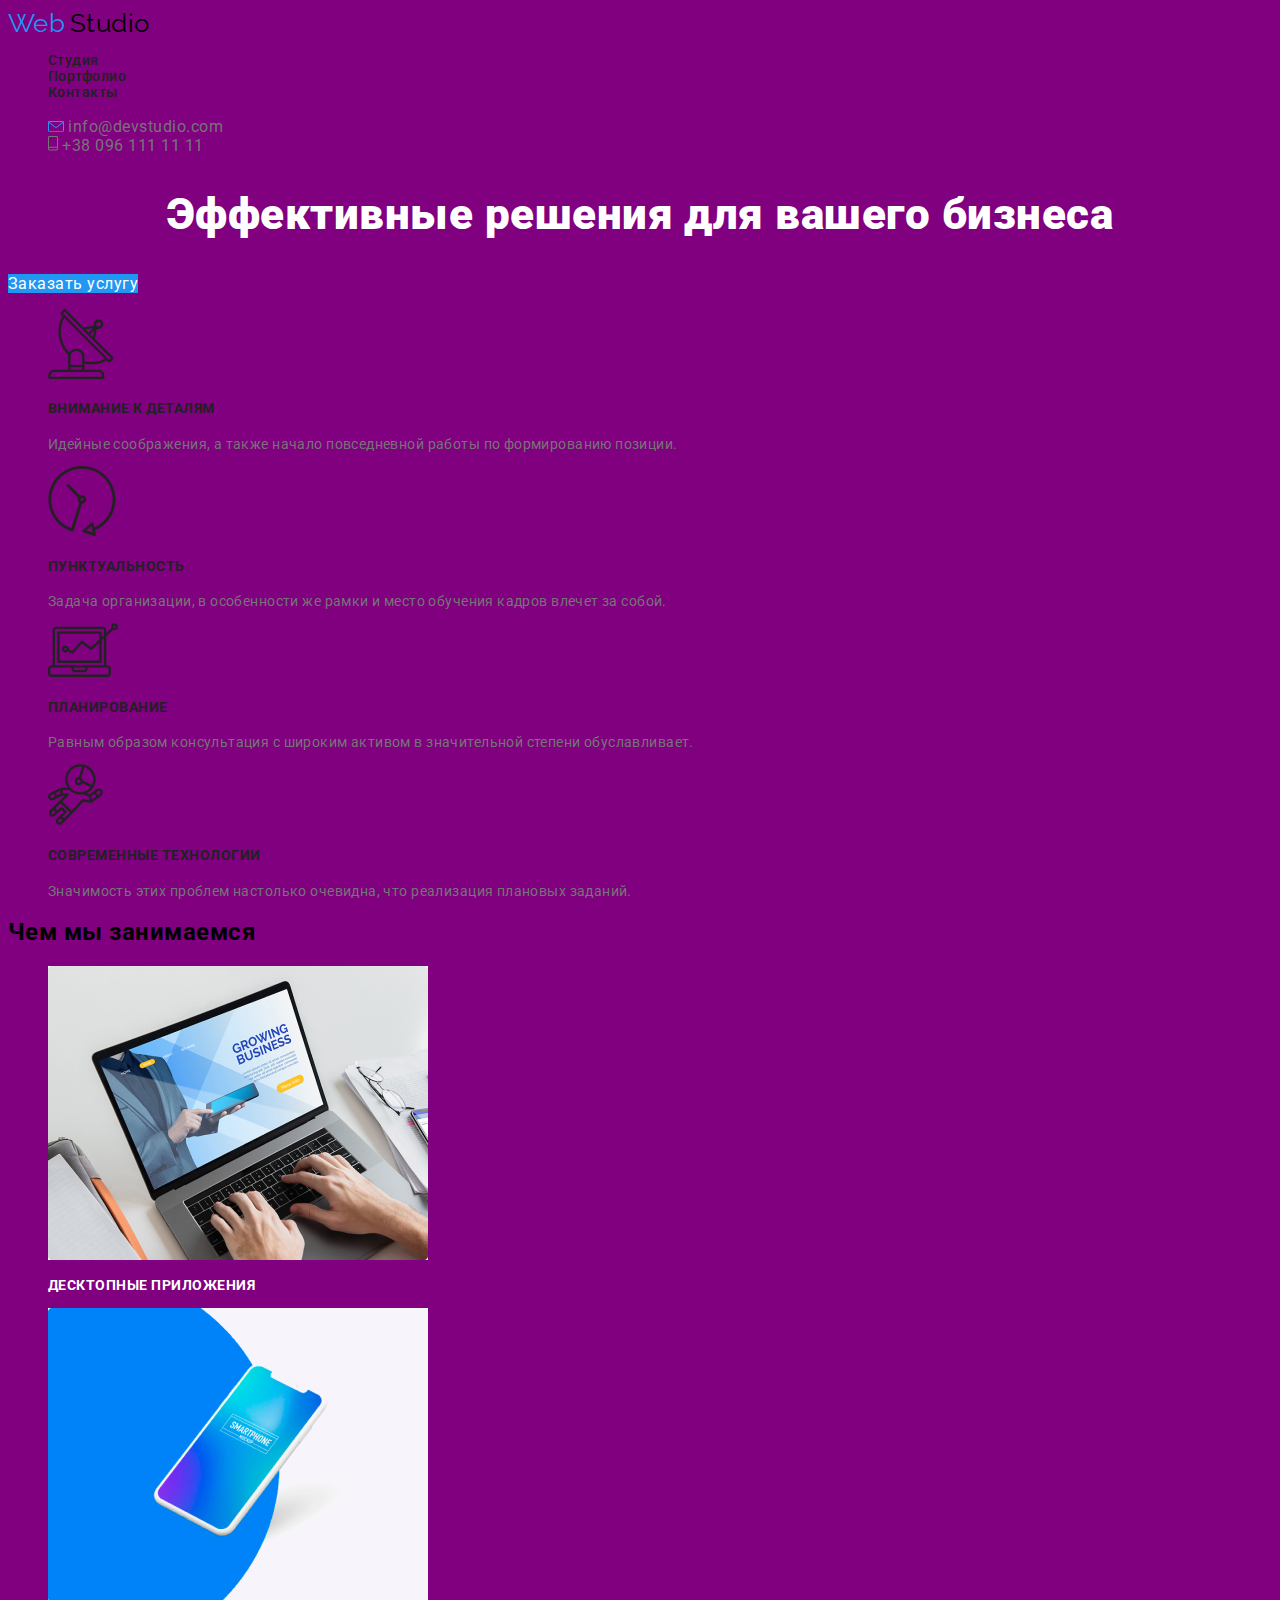
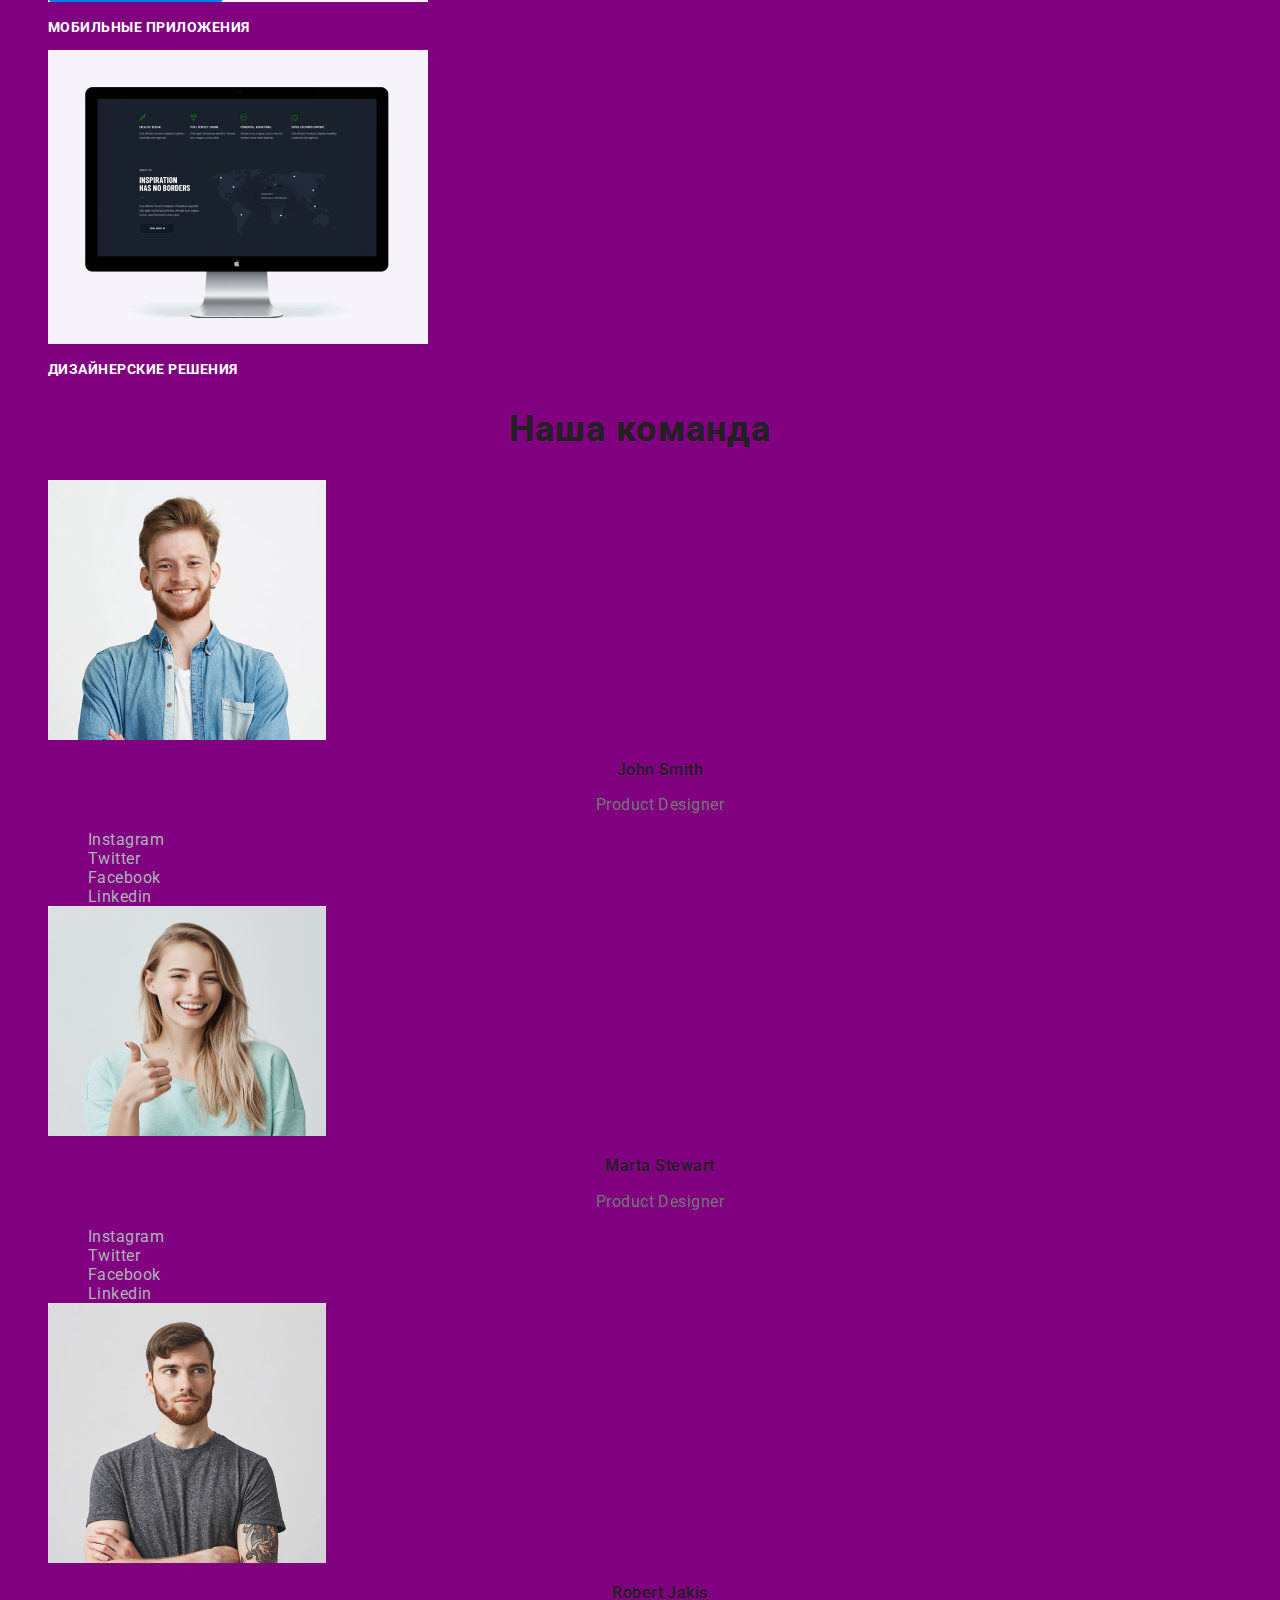
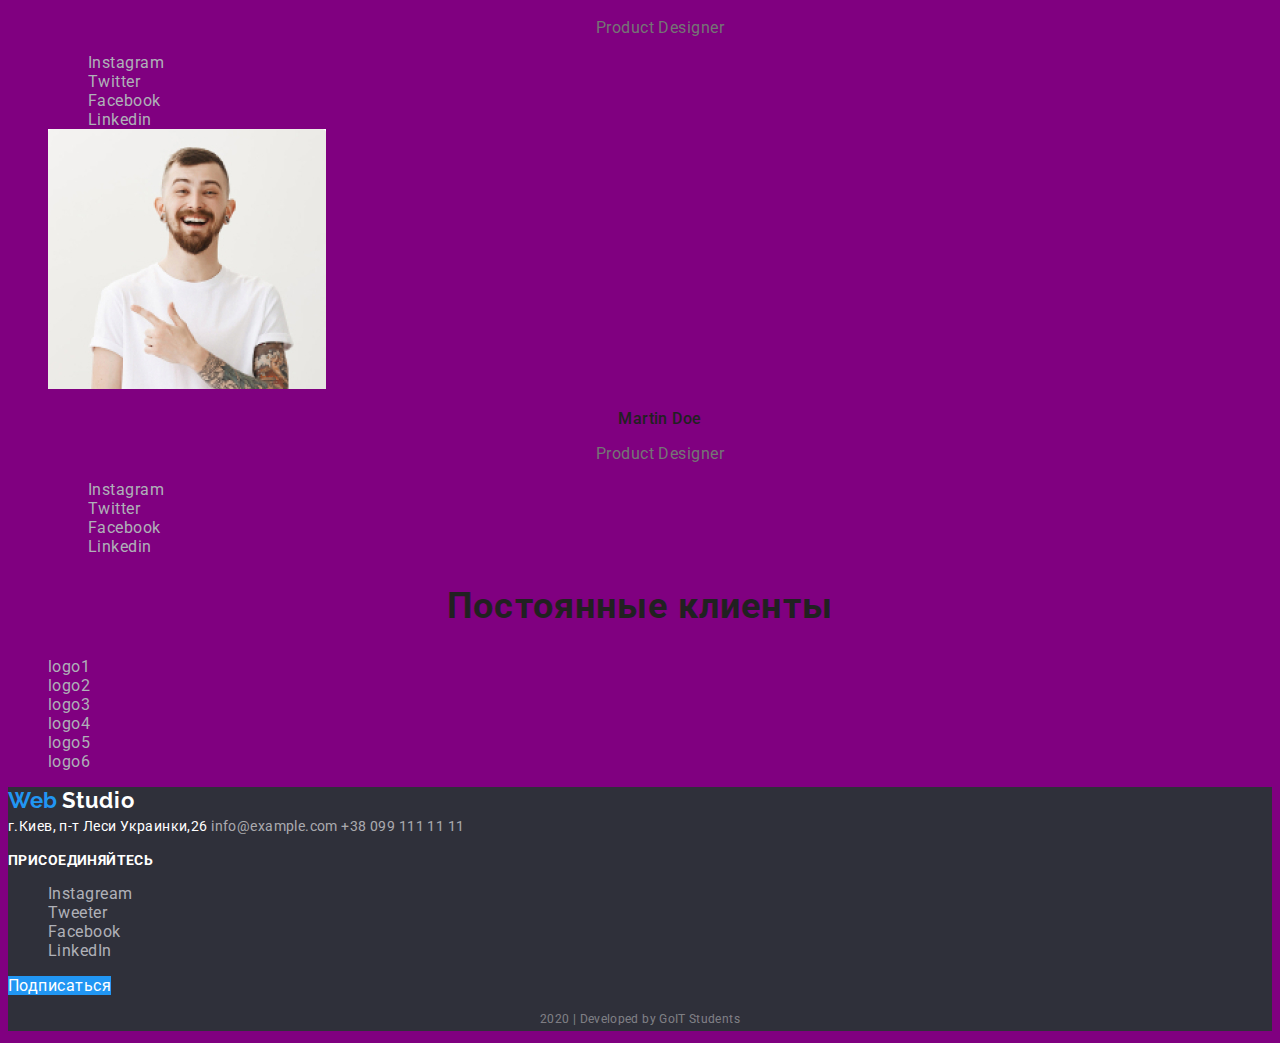
==== commit 8bc4e23b: "dz2" ====
--- a/index.html
+++ b/index.html
@@ -18,7 +18,7 @@
                 <span class="nav-studio">Studio</span>
             </a>
             <ul class="features">
-                <li><a href="" class="studio-current">Студия</a></li>
+                <li><a href="" class="studio">Студия</a></li>
                 <li>
                     <a href="portfolio.html" class="portfolio">Портфолио</a>
                 </li>
@@ -265,7 +265,7 @@
         </a>
         <address>
         <span class="foot-adress">
-          г. Киев, Бульвар Леси Украинки, д. 26, 4й этаж офис 427
+          г.Киев, п-т Леси Украинки,26
         </span>
         <a href="mailto:info@example.com  " class="foot-mail">
           info@example.com
--- a/css/style.css
+++ b/css/style.css
@@ -105,11 +105,6 @@
     color: var(--text-title);
 }
 
-.studio-current {
-    text-decoration: none;
-    color: var(--text-title);
-}
-
 .studio:hover,
 .studio:focus {
     color: var(--accent-color);
@@ -117,11 +112,6 @@
 
 .portfolio {
     text-decoration: none;
-    color: var(--primary-color);
-}
-
-.portfolio-current {
-    text-decoration: none;
     color: var(--text-title);
 }
 
@@ -132,7 +122,7 @@
 
 .contacts {
     text-decoration: none;
-    color: var(--primary-color);
+    color: var(--text-title);
 }
 
 .contacts:hover,
@@ -252,7 +242,8 @@
 
 .button-list:hover,
 .button-list:focus {
-    color: var(--accent-color);
+    color: white;
+    background-color: var(--accent-color);
 }
 
 
@@ -318,11 +309,14 @@
 }
 
 .foot-adress {
-    font-weight: 400;
-    font-size: 14px;
-    line-height: 1.7x;
-    letter-spacing: 0.03em;
-    color: #ffffff;
+    text-decoration: none;
+    font-family: Roboto;
+    font-style: normal;
+    font-weight: 400;
+    font-size: 14px;
+    line-height: 1.7;
+    letter-spacing: 0.03em;
+    color: #FFFFFF;
 }
 
 .foot-join {
@@ -346,6 +340,9 @@
 
 .foot-mail {
     text-decoration: none;
+    font-family: Roboto;
+    font-style: normal;
+    text-decoration: none;
     font-weight: 400;
     font-size: 14px;
     line-height: 1.7;
@@ -355,8 +352,12 @@
 
 .foot-phone {
     text-decoration: none;
-    font-size: 14px;
-    line-height: 1.7;
+    font-family: Roboto;
+    font-style: normal;
+    font-weight: 400;
+    font-size: 14px;
+    line-height: 24px;
+    /* or 171% */
     letter-spacing: 0.03em;
     color: rgba(255, 255, 255, 0.6);
 }
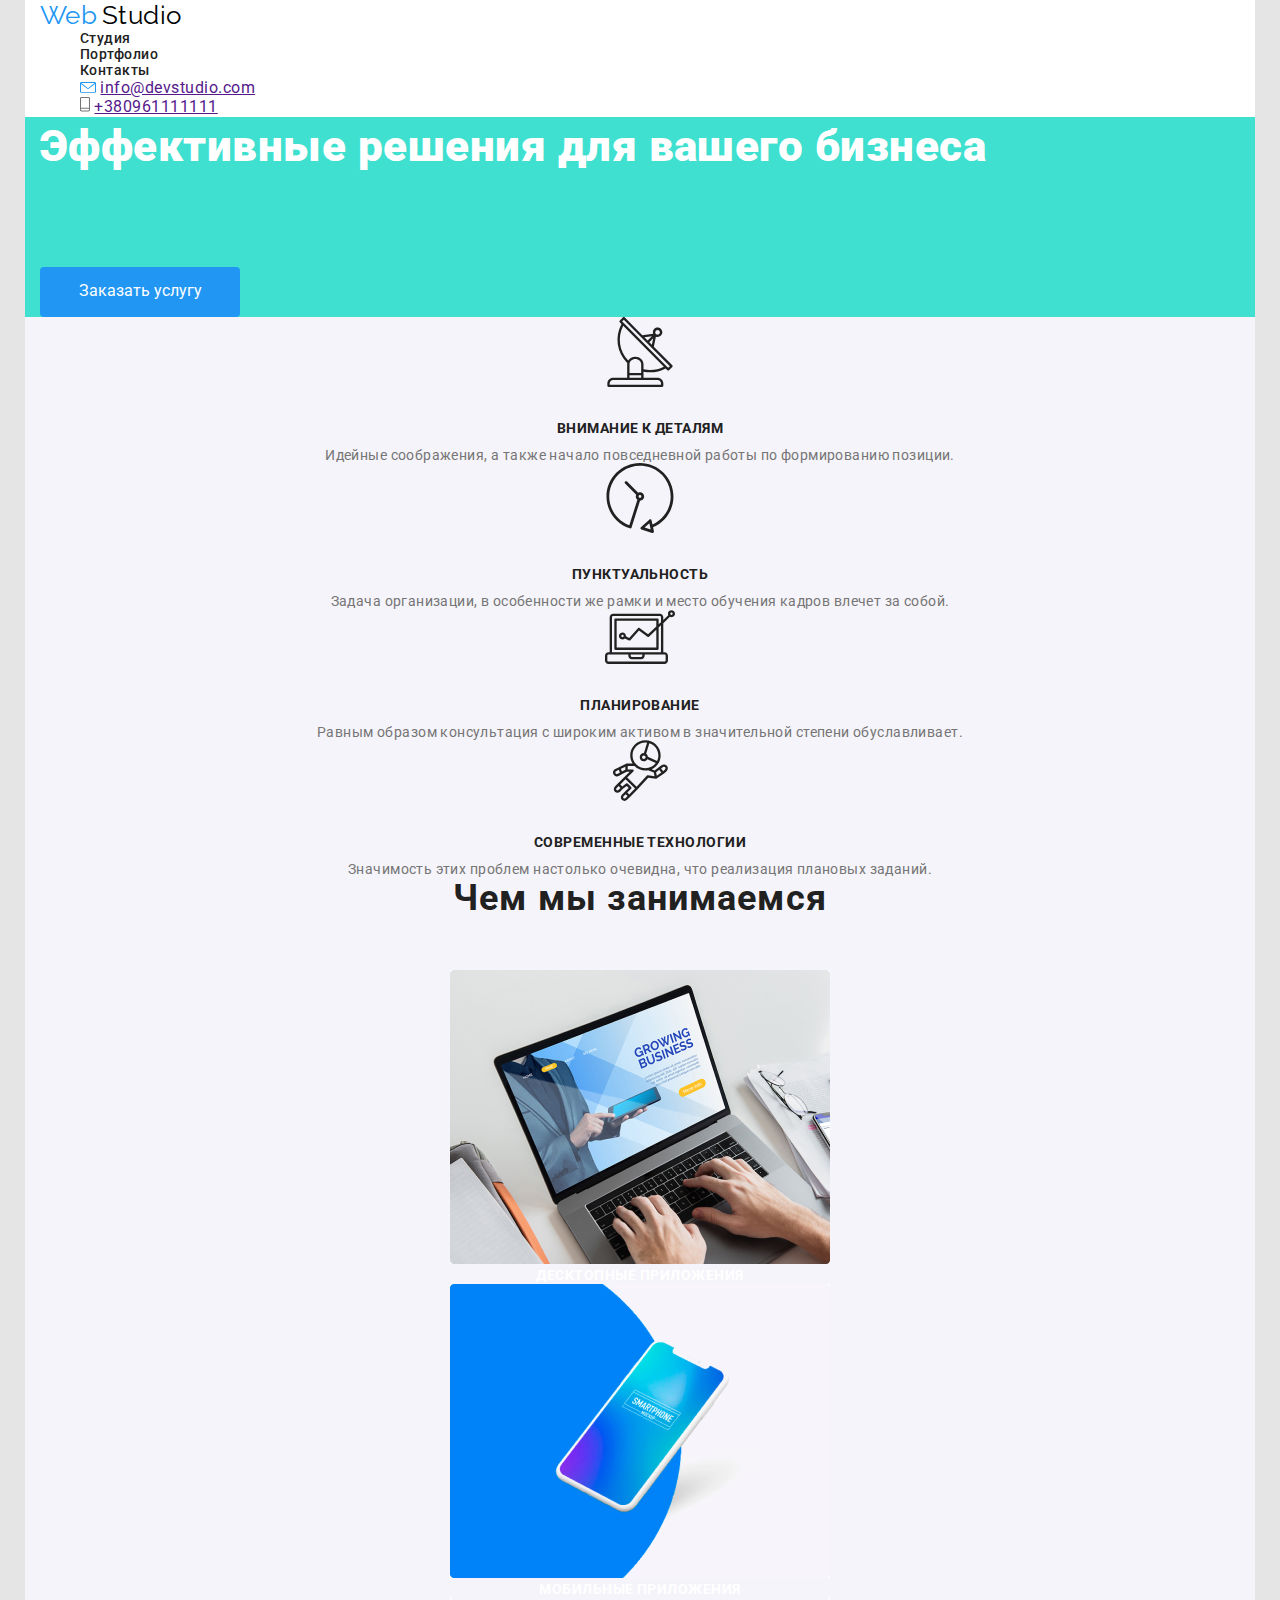
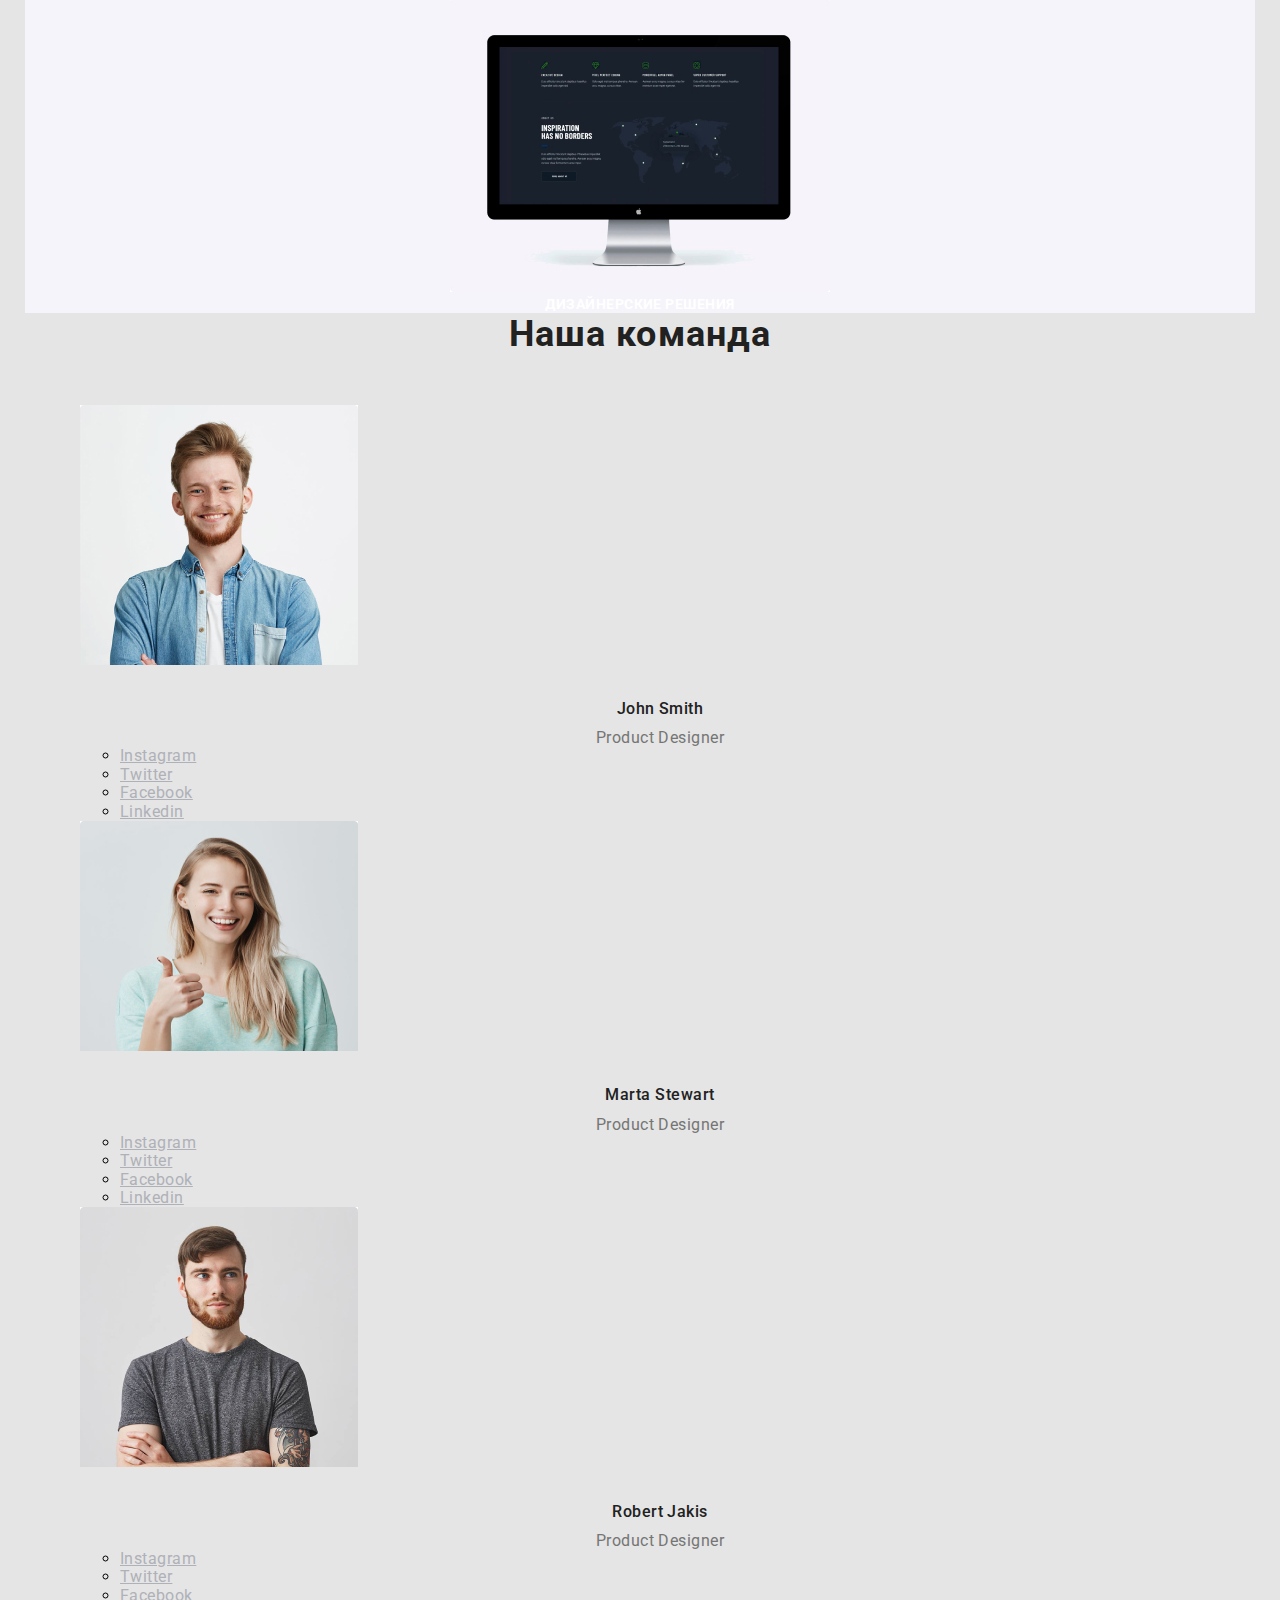
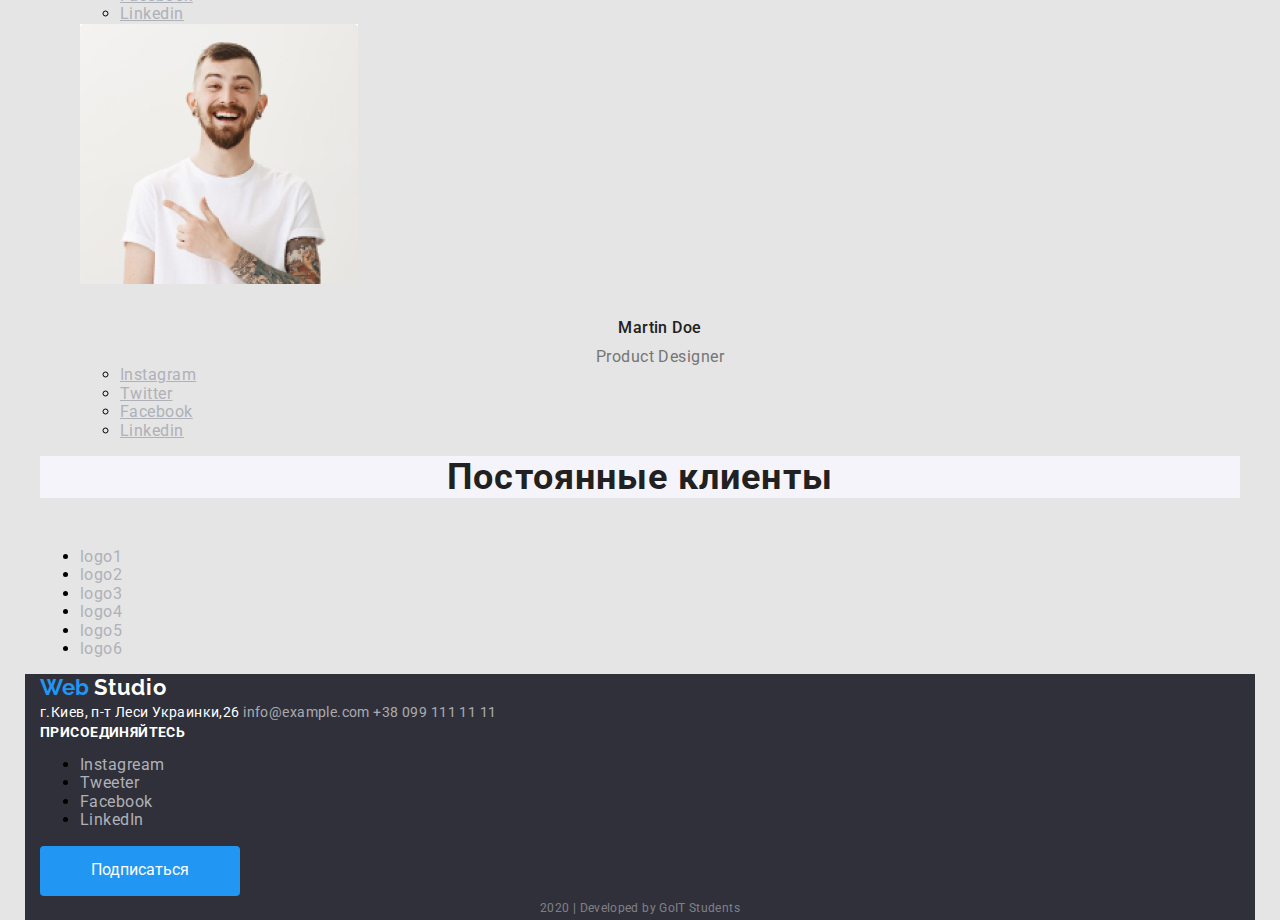
==== commit 6489d22c: "rtrt" ====
--- a/index.html
+++ b/index.html
@@ -5,14 +5,16 @@
     <meta charset="UTF-8" />
     <meta name="viewport" content="width=device-width, initial-scale=1.0" />
     <title>Studio</title>
+
+    <link href="https://fonts.googleapis.com/css2?family=Raleway:wght@700&family=Roboto:wght@400;500;700;900&display=swap" rel="stylesheet" />
+    <link href="https://cdnjs.cloudflare.com/ajax/libs/modern-normalize/0.6.0/modern-normalize.min.css" rel="stylesheet" />
     <link rel="stylesheet" href="./css/style.css" />
-    <link href="https://fonts.googleapis.com/css2?family=Raleway:wght@700&family=Roboto:wght@400;500;700;900&display=swap" rel="stylesheet" />
 </head>
 
 <body>
     <!-- Шапка сайта! -->
     <header>
-        <nav>
+        <nav class="container hat">
             <a href="" class="decoration">
                 <span class="nav-web">Web</span>
                 <span class="nav-studio">Studio</span>
@@ -28,276 +30,283 @@
             <ul class="contact">
                 <li>
                     <img src="./images/mail.svg" alt="почта" />
-                    <a href="mailto:info@devstudio.com">
-              info@devstudio.com
-            </a>
+                    <a href="" aria-label="info@devstudio.com">info@devstudio.com</a>
                 </li>
 
                 <li>
                     <img src="./images/phone.svg" alt="телефон" />
-                    <a href="tel:+380961111111">+38 096 111 11 11</a>
+                    <a href="" aria-label="tel:+380961111111">+380961111111</a>
                 </li>
             </ul>
         </nav>
     </header>
     <main>
-        <section>
-            <h1 class="section">Эффективные решения для вашего бизнеса</h1>
-
-            <a href="" class="button-order">Заказать услугу</a>
+        <section class="center">
+            <div class="container head">
+                <h1 class="section">Эффективные решения для вашего бизнеса</h1>
+
+                <button type="button" class="button-order">Заказать услугу</button>
+            </div>
         </section>
         <section>
-            <ul>
-                <li>
-                    <img src="./images/sattelite.svg" alt="спутник" />
-
-                    <h4 class="list">Внимание к деталям</h4>
-
-                    <p class="texts">
-                        Идейные соображения, а также начало повседневной работы по формированию позиции.
-                    </p>
-                </li>
-                <li>
-                    <img src="./images/watch.svg" alt="часы" />
-                    <h4 class="list">Пунктуальность</h4>
-
-                    <p class="texts">
-                        Задача организации, в особенности же рамки и место обучения кадров влечет за собой.
-                    </p>
-                </li>
-                <li>
-                    <img src="./images/diagram.svg" alt="диаграмма" />
-                    <h4 class="list">Планирование</h4>
-
-                    <p class="texts">
-                        Равным образом консультация с широким активом в значительной степени обуславливает.
-                    </p>
-                </li>
-                <li>
-                    <img src="./images/spaceman.svg" alt="космонавт" />
-                    <h4 class="list">Современные технологии</h4>
-
-                    <p class="texts">
-                        Значимость этих проблем настолько очевидна, что реализация плановых заданий.
-                    </p>
-                </li>
-            </ul>
-
-            <h2 class="section-title">Чем мы занимаемся</h2>
-
-            <ul>
-                <li>
-                    <!--Графический контент:фотография-->
-                    <!--Чем мы занимаемся-->
-
-                    <a href="" class="decoration">
-                        <img src="./images/laptop.jpg " alt="ноутбук" width="380" height="294" />
-
-                        <h3 class="doing">Десктопные приложения</h3>
-                    </a>
-                </li>
-
-                <li>
-                    <a href="" class="decoration">
-                        <img src="./images/mobile.jpg" alt="смартфон" width="380" height="294" />
-
-                        <h3 class="doing">Мобильные приложения</h3>
-                    </a>
-                </li>
-
-                <li>
-                    <a href="" class="decoration">
-                        <img src="./images/display.jpg" alt="дисплей" width="380" height="294" />
-
-                        <h3 class="doing">Дизайнерские решения</h3>
-                    </a>
-                </li>
-            </ul>
+            <div class="container middle">
+                <ul class="details">
+                    <li>
+                        <img src="./images/sattelite.svg" alt="спутник" />
+                        <h4 class="list">Внимание к деталям</h4>
+
+                        <p class="texts">
+                            Идейные соображения, а также начало повседневной работы по формированию позиции.
+                        </p>
+                    </li>
+                    <li>
+                        <img src="./images/watch.svg" alt="часы" />
+                        <h4 class="list">Пунктуальность</h4>
+
+                        <p class="texts">
+                            Задача организации, в особенности же рамки и место обучения кадров влечет за собой.
+                        </p>
+                    </li>
+                    <li>
+                        <img src="./images/diagram.svg" alt="диаграмма" />
+                        <h4 class="list">Планирование</h4>
+
+                        <p class="texts">
+                            Равным образом консультация с широким активом в значительной степени обуславливает.
+                        </p>
+                    </li>
+                    <li>
+                        <img src="./images/spaceman.svg" alt="космонавт" />
+                        <h4 class="list">Современные технологии</h4>
+
+                        <p class="texts">
+                            Значимость этих проблем настолько очевидна, что реализация плановых заданий.
+                        </p>
+                    </li>
+                </ul>
+
+                <h2 class="title busy">Чем мы занимаемся</h2>
+
+                <ul class="details">
+                    <li>
+                        <!--Графический контент:фотография-->
+                        <!--Чем мы занимаемся-->
+
+                        <a href="" class="decoration">
+                            <img src="./images/laptop.jpg " alt="ноутбук" width="380" height="294" />
+
+                            <h3 class="doing">Десктопные приложения</h3>
+                        </a>
+                    </li>
+
+                    <li>
+                        <a href="" class="decoration">
+                            <img src="./images/mobile.jpg" alt="смартфон" width="380" height="294" />
+
+                            <h3 class="doing">Мобильные приложения</h3>
+                        </a>
+                    </li>
+
+                    <li>
+                        <a href="" class="decoration">
+                            <img src="./images/display.jpg" alt="дисплей" width="380" height="294" />
+
+                            <h3 class="doing">Дизайнерские решения</h3>
+                        </a>
+                    </li>
+                </ul>
+            </div>
         </section>
         <section>
-            <h2 class="title">Наша команда</h2>
-
-            <ul class="class-name">
-                <li>
-                    <img src="./images/john.jpg" alt="Джон Смитт" width="278" height="260" />
-
-                    <h3 class="name">John Smith</h3>
-                    <p class="duty">Product Designer</p>
-
-                    <ul class="link">
-                        <li>
-                            <a href="" aria-label="Ссылка на Instagram">
-                  Instagram
-                </a>
-                        </li>
-                        <li>
-                            <a href="" aria-label="Ссылка на Twitter">
-                  Twitter
-                </a>
-                        </li>
-                        <li>
-                            <a href="" aria-label="Ссылка на Facebook">
-                  Facebook
-                </a>
-                        </li>
-                        <li>
-                            <a href="" aria-label="Ссылка на Linkedin">
-                  Linkedin
-                </a>
-                        </li>
-                    </ul>
-                </li>
-
-                <li>
-                    <img src="./images/marta.jpg" alt="Марта Стюарт" width="278" height="230" />
-                    <h3 class="name">Marta Stewart</h3>
-                    <p class="duty">Product Designer</p>
-                    <ul class="link">
-                        <li>
-                            <a href="" aria-label="Ссылка на Instagram">
-                  Instagram
-                </a>
-                        </li>
-                        <li>
-                            <a href="" aria-label="Ссылка на Twitter">
-                  Twitter
-                </a>
-                        </li>
-                        <li>
-                            <a href="" aria-label="Ссылка на Facebook">
-                  Facebook
-                </a>
-                        </li>
-                        <li>
-                            <a href="" aria-label="Ссылка на Linkedin">
-                  Linkedin
-                </a>
-                        </li>
-                    </ul>
-                </li>
-
-                <li>
-                    <img src="./images/robert.jpg" alt="Роберт Джакис" width="278" height="260" />
-                    <h3 class="name">Robert Jakis</h3>
-                    <p class="duty">Product Designer</p>
-                    <ul class="link">
-                        <li>
-                            <a href="" aria-label="Ссылка на Instagram">
-                  Instagram
-                </a>
-                        </li>
-                        <li>
-                            <a href="" aria-label="Ссылка на Twitter">
-                  Twitter
-                </a>
-                        </li>
-                        <li>
-                            <a href="" aria-label="Ссылка на Facebook">
-                  Facebook
-                </a>
-                        </li>
-                        <li>
-                            <a href="" aria-label="Ссылка на Linkedin">
-                  Linkedin
-                </a>
-                        </li>
-                    </ul>
-                </li>
-
-                <li>
-                    <img src="./images/martin.jpg" alt="Мартин Доу" width="278" height="260" />
-                    <h3 class="name">Martin Doe</h3>
-                    <p class="duty">Product Designer</p>
-                    <ul class="link">
-                        <li>
-                            <a href="" aria-label="Ссылка на Instagram">
-                  Instagram
-                </a>
-                        </li>
-                        <li>
-                            <a href="" aria-label="Ссылка на Twitter">
-                  Twitter
-                </a>
-                        </li>
-                        <li>
-                            <a href="" aria-label="Ссылка на Facebook">
-                  Facebook
-                </a>
-                        </li>
-                        <li>
-                            <a href="" aria-label="Ссылка на Linkedin">
-                  Linkedin
-                </a>
-                        </li>
-                    </ul>
-                </li>
-            </ul>
+            <div class="container">
+                <h2 class="title">Наша команда</h2>
+
+                <ul class="class-name">
+                    <li>
+                        <img src="./images/john.jpg" alt="Джон Смитт" width="278" height="260" />
+
+                        <h3 class="name">John Smith</h3>
+                        <p class="duty">Product Designer</p>
+
+                        <ul class="link">
+                            <li>
+                                <a href="" aria-label="Ссылка на Instagram">
+                    Instagram
+                  </a>
+                            </li>
+                            <li>
+                                <a href="" aria-label="Ссылка на Twitter">
+                    Twitter
+                  </a>
+                            </li>
+                            <li>
+                                <a href="" aria-label="Ссылка на Facebook">
+                    Facebook
+                  </a>
+                            </li>
+                            <li>
+                                <a href="" aria-label="Ссылка на Linkedin">
+                    Linkedin
+                  </a>
+                            </li>
+                        </ul>
+                    </li>
+
+                    <li>
+                        <img src="./images/marta.jpg" alt="Марта Стюарт" width="278" height="230" />
+                        <h3 class="name">Marta Stewart</h3>
+                        <p class="duty">Product Designer</p>
+                        <ul class="link">
+                            <li>
+                                <a href="" aria-label="Ссылка на Instagram">
+                    Instagram
+                  </a>
+                            </li>
+                            <li>
+                                <a href="" aria-label="Ссылка на Twitter">
+                    Twitter
+                  </a>
+                            </li>
+                            <li>
+                                <a href="" aria-label="Ссылка на Facebook">
+                    Facebook
+                  </a>
+                            </li>
+                            <li>
+                                <a href="" aria-label="Ссылка на Linkedin">
+                    Linkedin
+                  </a>
+                            </li>
+                        </ul>
+                    </li>
+
+                    <li>
+                        <img src="./images/robert.jpg" alt="Роберт Джакис" width="278" height="260" />
+                        <h3 class="name">Robert Jakis</h3>
+                        <p class="duty">Product Designer</p>
+                        <ul class="link">
+                            <li>
+                                <a href="" aria-label="Ссылка на Instagram">
+                    Instagram
+                  </a>
+                            </li>
+                            <li>
+                                <a href="" aria-label="Ссылка на Twitter">
+                    Twitter
+                  </a>
+                            </li>
+                            <li>
+                                <a href="" aria-label="Ссылка на Facebook">
+                    Facebook
+                  </a>
+                            </li>
+                            <li>
+                                <a href="" aria-label="Ссылка на Linkedin">
+                    Linkedin
+                  </a>
+                            </li>
+                        </ul>
+                    </li>
+
+                    <li>
+                        <img src="./images/martin.jpg" alt="Мартин Доу" width="278" height="260" />
+                        <h3 class="name">Martin Doe</h3>
+                        <p class="duty">Product Designer</p>
+                        <ul class="link">
+                            <li>
+                                <a href="" aria-label="Ссылка на Instagram">
+                    Instagram
+                  </a>
+                            </li>
+                            <li>
+                                <a href="" aria-label="Ссылка на Twitter">
+                    Twitter
+                  </a>
+                            </li>
+                            <li>
+                                <a href="" aria-label="Ссылка на Facebook">
+                    Facebook
+                  </a>
+                            </li>
+                            <li>
+                                <a href="" aria-label="Ссылка на Linkedin">
+                    Linkedin
+                  </a>
+                            </li>
+                        </ul>
+                    </li>
+                </ul>
+            </div>
         </section>
         <section>
-            <h2 class="title">Постоянные клиенты</h2>
-
-            <ul class="logo">
-                <li>
-                    <a href=" " aria-label="ссылка на логотип1 ">logo1</a>
-                </li>
-                <li>
-                    <a href=" " aria-label="ссылка на логотип2 ">logo2</a>
-                </li>
-                <li>
-                    <a href=" " aria-label="ссылка на логотип3 ">logo3</a>
-                </li>
-                <li>
-                    <a href=" " aria-label="ссылка на логотип4 ">logo4</a>
-                </li>
-                <li>
-                    <a href=" " aria-label="ссылка на логотип5 ">logo5</a>
-                </li>
-                <li>
-                    <a href=" " aria-label="ссылка на логотип6 ">logo6</a>
-                </li>
-            </ul>
+            <div class="container back">
+                <h2 class="title middle">Постоянные клиенты</h2>
+
+                <ul class="logo">
+                    <li>
+                        <a href=" " aria-label="ссылка на логотип1 ">logo1</a>
+                    </li>
+                    <li>
+                        <a href=" " aria-label="ссылка на логотип2 ">logo2</a>
+                    </li>
+                    <li>
+                        <a href=" " aria-label="ссылка на логотип3 ">logo3</a>
+                    </li>
+                    <li>
+                        <a href=" " aria-label="ссылка на логотип4 ">logo4</a>
+                    </li>
+                    <li>
+                        <a href=" " aria-label="ссылка на логотип5 ">logo5</a>
+                    </li>
+                    <li>
+                        <a href=" " aria-label="ссылка на логотип6 ">logo6</a>
+                    </li>
+                </ul>
+            </div>
         </section>
     </main>
-    <footer class="foot">
-        <a href="" class="decoration">
-            <span class="foot-web">Web</span>
-            <span class="foot-studio">Studio</span>
-        </a>
-        <address>
-        <span class="foot-adress">
-          г.Киев, п-т Леси Украинки,26
-        </span>
-        <a href="mailto:info@example.com  " class="foot-mail">
-          info@example.com
-        </a>
-        <a href="tel:+380991111111 " class="foot-phone">+38 099 111 11 11</a>
-      </address>
-        <p class="foot-join">Присоединяйтесь</p>
-        <ul class="foot-link">
-            <li>
-                <a href=" " aria-label="ссылка на Инстаграмм ">
-            Instagream
+    <div class="container-foot">
+        <footer class="foot">
+            <a href="" class="decorate">
+                <span class="foot-web">Web</span>
+                <span class="foot-studio">Studio</span>
+            </a>
+            <address>
+          <span class="foot-adress">
+            г.Киев, п-т Леси Украинки,26
+          </span>
+          <a href="mailto:info@example.com  " class="foot-mail">
+            info@example.com
           </a>
-            </li>
-            <li>
-                <a href=" " aria-label="ссылка на Твиттер ">
-            Tweeter
-          </a>
-            </li>
-            <li>
-                <a href=" " aria-label="ссылка на Фейсбук ">
-            Facebook
-          </a>
-            </li>
-            <li>
-                <a href=" " aria-label="ссылка на ЛинкедИн ">
-            LinkedIn
-          </a>
-            </li>
-        </ul>
-        <a href="" class="button-follower">Подписаться</a>
-        <p class="foot-end">2020 | Developed by GoIT Students</p>
-    </footer>
+          <a href="tel:+380991111111 " class="foot-phone">+38 099 111 11 11</a>
+        </address>
+            <p class="foot-join">Присоединяйтесь</p>
+            <ul class="foot-link">
+                <li>
+                    <a href=" " aria-label="ссылка на Инстаграмм ">
+              Instagream
+            </a>
+                </li>
+                <li>
+                    <a href=" " aria-label="ссылка на Твиттер ">
+              Tweeter
+            </a>
+                </li>
+                <li>
+                    <a href=" " aria-label="ссылка на Фейсбук ">
+              Facebook
+            </a>
+                </li>
+                <li>
+                    <a href=" " aria-label="ссылка на ЛинкедИн ">
+              LinkedIn
+            </a>
+                </li>
+            </ul>
+            <button type="button" class="button-follower">Подписаться</button>
+            <p class="foot-end">2020 | Developed by GoIT Students</p>
+        </footer>
+    </div>
 </body>
 
 </html>--- a/css/style.css
+++ b/css/style.css
@@ -1,20 +1,17 @@
 body {
-    background-color: purple;
+    background-color: #e5e5e5;
     font-family: Roboto, sans-serif;
     letter-spacing: 0.03em;
 }
 
 .section {
+    margin-top: 0;
+    margin-bottom: 90px;
     color: #ffffff;
     font-style: normal;
     font-weight: 900;
     font-size: 44px;
     line-height: 1.36;
-    text-align: center;
-}
-
-ul {
-    list-style: none;
 }
 
 :root {
@@ -24,17 +21,25 @@
     --text-title: #212121;
 }
 
+.busy {
+    text-align: center;
+}
+
 .title {
+    text-align: center;
+    margin-bottom: 50px;
+    margin-top: 0;
     color: var(--text-title);
     font-style: normal;
     font-weight: 700;
     font-size: 36px;
     line-height: 1.17;
-    text-align: center;
     letter-spacing: 0.03em;
 }
 
 .list {
+    margin-bottom: 10px;
+    margin-top: 30px;
     color: var(--text-title);
     font-weight: 700;
     font-size: 14px;
@@ -43,6 +48,7 @@
 }
 
 .doing {
+    margin: 0;
     color: #ffffff;
     font-weight: 700;
     font-size: 14px;
@@ -72,8 +78,42 @@
 
 /*Логотип*/
 
+.container {
+    width: 1230px;
+    list-style: none;
+    padding-left: 15px;
+    padding-right: 15px;
+    margin-left: auto;
+    margin-right: auto;
+}
+
+.hat {
+    list-style: none;
+    background-color: #ffffff;
+}
+
+.head {
+    list-style: none;
+    background-color: turquoise;
+}
+
+.middle {
+    text-align: center;
+    list-style: none;
+    background-color: #f5f4fa;
+}
+
+.back {
+    background-color: #e5e5e5;
+    list-style: none;
+}
+
 .decoration {
     text-decoration: none;
+}
+
+.class-name {
+    list-style: none;
 }
 
 .nav-web {
@@ -94,6 +134,11 @@
 /*features*/
 
 .features {
+    list-style: none;
+    padding-top: 0;
+    padding-bottom: 0;
+    margin-top: 0;
+    margin-bottom: 0;
     text-decoration: none;
     font-weight: 500;
     font-size: 14px;
@@ -133,20 +178,29 @@
 
 /*Контакты*/
 
-.contact a {
+.contact {
+    list-style: none;
+    margin: 0;
     text-decoration: none;
     color: var(--primary-color);
 }
 
-.contact a:hover,
-.contact a:focus {
+.contact :hover,
+.contact :focus {
     color: var(--accent-color);
 }
 
 
 /*чем мы занимаемся*/
 
+.details {
+    list-style: none;
+    margin: 0;
+    padding: 0;
+}
+
 .texts {
+    margin: 0;
     font-weight: normal;
     font-size: 14px;
     line-height: 1.7x;
@@ -176,6 +230,8 @@
 }
 
 .name {
+    margin-top: 30px;
+    margin-bottom: 10px;
     font-weight: 500;
     font-size: 16px;
     line-height: 1.2;
@@ -185,6 +241,7 @@
 }
 
 .duty {
+    margin: 0;
     font-size: 16px;
     line-height: 1.2;
     text-align: center;
@@ -193,11 +250,10 @@
 }
 
 .link a {
-    text-decoration: none;
     color: #afb1b8;
 }
 
-.link a:hover,
+.link a :hover,
 .link a:focus {
     color: var(--accent-color);
 }
@@ -206,12 +262,14 @@
 /*Постоянные клиенты*/
 
 .logo a {
+    list-style: none;
+    margin: 0;
     text-decoration: none;
     color: #afb1b8;
 }
 
 .logo a:hover,
-.logo a:focus {
+a:focus {
     color: var(--accent-color);
 }
 
@@ -219,15 +277,27 @@
 /*кнопка*/
 
 .button-order {
-    text-decoration: none;
+    display: inline-block;
+    margin: 0;
+    border-radius: 4px;
+    padding: 10px 32px;
+    width: 200px;
+    min-height: 50px;
+    background-color: #2196f3;
+    border-color: transparent;
     color: white;
-    background-color: var(--accent-color);
 }
 
 .button-follower {
-    text-decoration: none;
+    display: inline-block;
+    margin: 0;
+    border-radius: 4px;
+    padding: 10px 32px;
+    width: 200px;
+    min-height: 50px;
+    background-color: #2196f3;
+    border-color: transparent;
     color: white;
-    background-color: var(--accent-color);
 }
 
 .button-list {
@@ -287,6 +357,7 @@
 /*Подвал*/
 
 .foot-web {
+    margin-top: 48px;
     font-family: Raleway;
     font-weight: 700;
     font-size: 22px;
@@ -296,6 +367,7 @@
 }
 
 .foot-studio {
+    margin-top: 48px;
     font-family: Raleway;
     font-weight: 700;
     font-size: 22px;
@@ -309,6 +381,7 @@
 }
 
 .foot-adress {
+    margin-top: 10px;
     text-decoration: none;
     font-family: Roboto;
     font-style: normal;
@@ -316,10 +389,11 @@
     font-size: 14px;
     line-height: 1.7;
     letter-spacing: 0.03em;
-    color: #FFFFFF;
+    color: #ffffff;
 }
 
 .foot-join {
+    margin: 0;
     font-weight: 700;
     font-size: 14px;
     line-height: 1.1;
@@ -329,6 +403,8 @@
 }
 
 .foot-link a {
+    list-style: none;
+    margin-top: 0;
     text-decoration: none;
     color: #afb1b8;
 }
@@ -356,17 +432,31 @@
     font-style: normal;
     font-weight: 400;
     font-size: 14px;
-    line-height: 24px;
-    /* or 171% */
+    line-height: 1.7;
     letter-spacing: 0.03em;
     color: rgba(255, 255, 255, 0.6);
 }
 
+.decorate {
+    text-decoration: none;
+    margin-top: 48px;
+}
+
 .foot-end {
+    margin: 0;
     font-weight: normal;
     font-size: 12px;
     line-height: 2;
     text-align: center;
     letter-spacing: 0.03em;
     color: rgba(255, 255, 255, 0.4);
+}
+
+.container-foot {
+    background-color: #2f303a;
+    width: 1230px;
+    padding-left: 15px;
+    padding-right: 15px;
+    margin-left: auto;
+    margin-right: auto;
 }